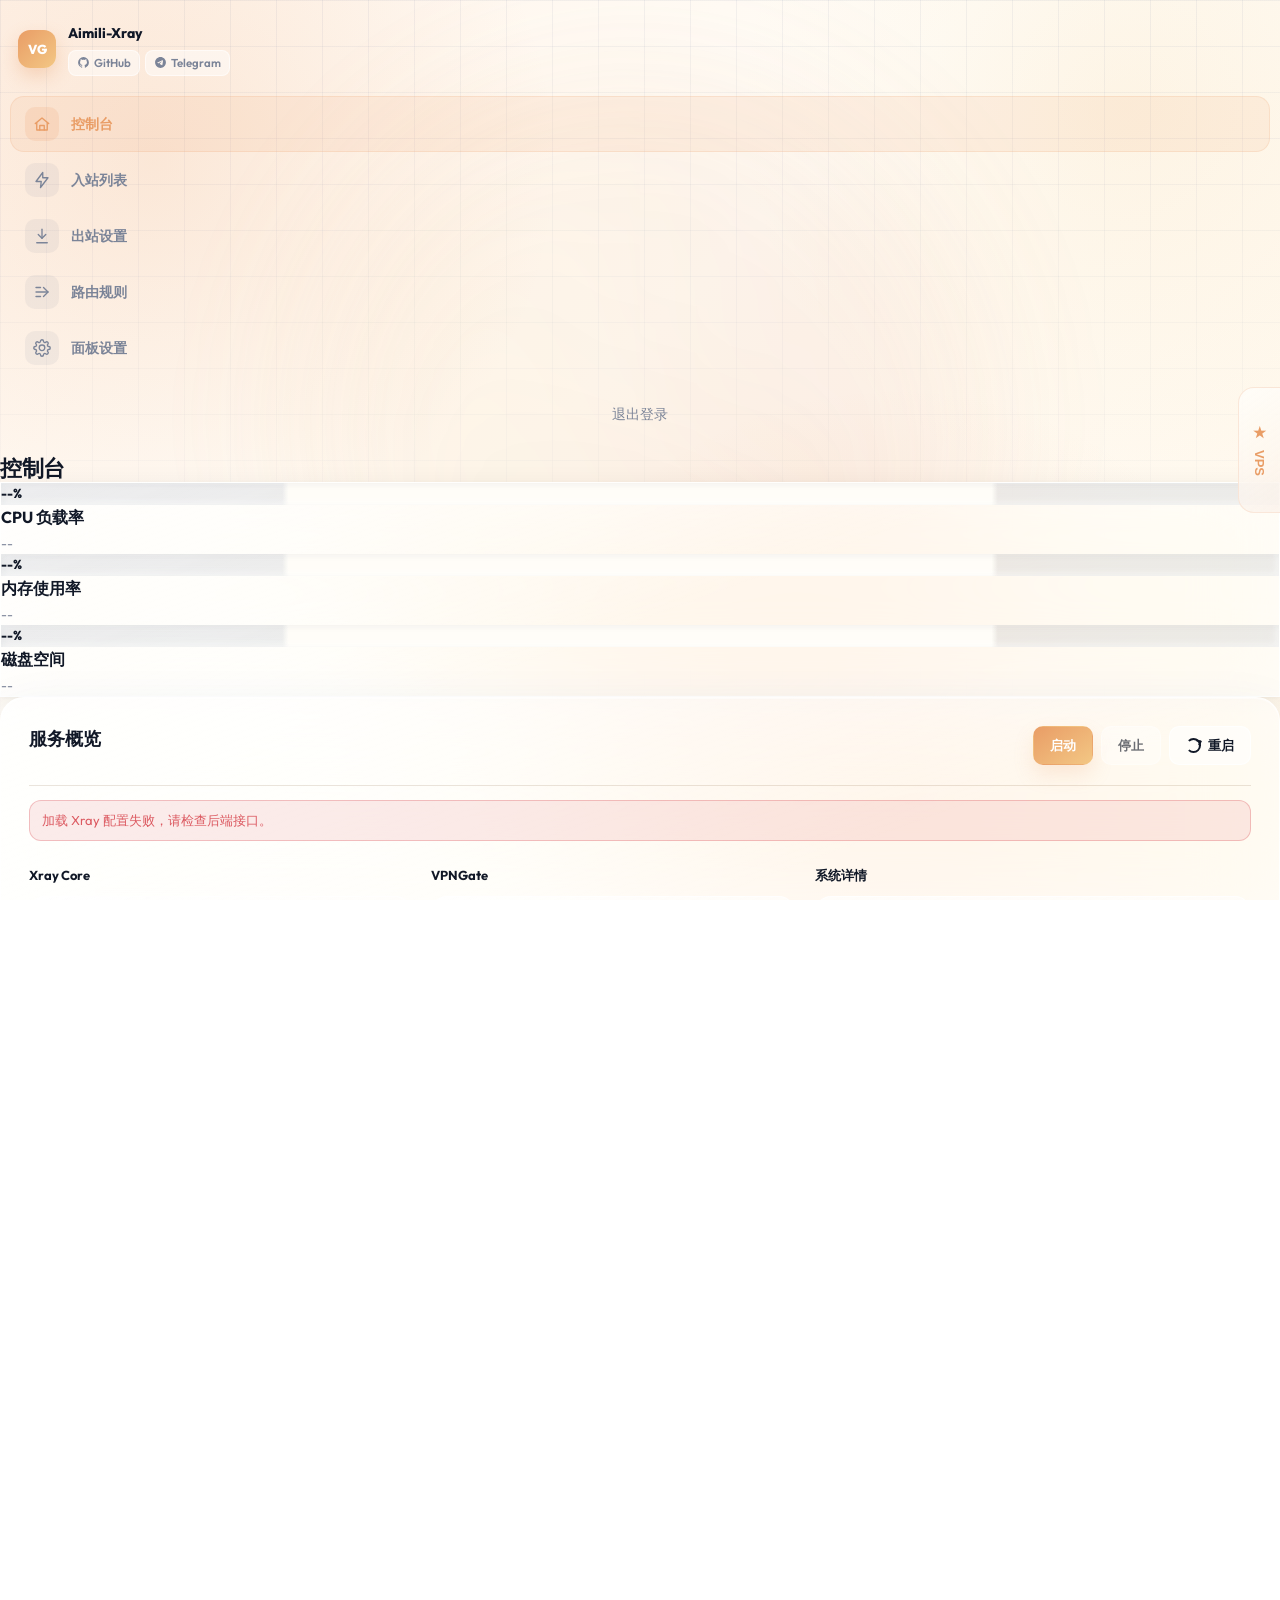
==== web/index.html @ b8ee6a62 "revert: rollback tailwind refactoring due to regex corruption in HTML/JS strings" ====
<!DOCTYPE html>
<html lang="zh-CN">
<head>
  <meta charset="utf-8">
  <meta name="viewport" content="width=device-width, initial-scale=1">
  <title>AimiliVPN 节点池管理系统</title>
  <script src="https://cdn.tailwindcss.com"></script>
  <script>
    tailwind.config = {
      theme: {
        extend: {
          colors: {
            primary: 'var(--primary)',
            second: 'var(--second)',
            third: 'var(--third)',
            'page-a': 'var(--page-a)',
            'page-b': 'var(--page-b)',
            'page-c': 'var(--page-c)',
            text: 'var(--text)',
            muted: 'var(--muted)',
            success: 'var(--success)',
            danger: 'var(--danger)',
            warning: 'var(--warning)',
          },
          backgroundColor: {
            glass: 'var(--glass)',
            'glass-strong': 'var(--glass-strong)',
            card: 'var(--card)',
          },
          borderColor: {
            border: 'var(--border)',
          },
          boxShadow: {
            shadow: 'var(--shadow)',
            'soft-shadow': 'var(--soft-shadow)',
          },
        },
      },
    }
  </script>
  <link rel="stylesheet" href="css/theme.css">
</head>

<body>
  <input type="radio" name="theme" id="theme-orange" checked style="display:none">
  <input type="radio" name="theme" id="theme-red" style="display:none">

  <script>
    (function(){
      const available = ['theme-orange','theme-red'];
      const stored = localStorage.getItem('theme');
      const hour = new Date().getHours();
      const browserTheme = hour >= 7 && hour < 19 ? 'theme-orange' : 'theme-red';
      const saved = available.includes(stored) ? stored : browserTheme;
      localStorage.setItem('theme', saved);
      const el = document.getElementById(saved);
      if (el) el.checked = true;
    })();
  </script>

  <!-- ═══════════════ 主布局 ═══════════════ -->
  <div class="flex gap-6 p-7 w-full h-screen min-h-0 overflow-hidden max-[900px]:flex-col max-[900px]:p-3.5 max-[900px]:gap-3">

    <!-- ═══ 左侧导航栏 ═══ -->
    <aside class="flex-none w-[244px] h-[calc(100vh-56px)] rounded-[30px] bg-gradient-to-br from-[var(--glass-strong)] to-[var(--glass)] backdrop-blur-[34px] saturate-[190%] border border-border shadow-shadow overflow-hidden z-[99] flex flex-col max-[900px]:w-full max-[900px]:h-auto max-[900px]:rounded-[22px]">

      <!-- Logo 区 -->
      <div class="sidebar-logo">
        <div class="sidebar-logo-icon">VG</div>
        <div class="sidebar-logo-text">
          <span class="sidebar-logo-name">Aimili-Xray</span>
          <div class="sidebar-social-links">
            <a href="https://github.com/Aimilibot/Xray-Aimili" target="_blank" title="GitHub">
              <svg viewBox="0 0 24 24" width="13" height="13"><path fill="currentColor" d="M12 2A10 10 0 0 0 2 12c0 4.42 2.87 8.17 6.84 9.5.5.08.66-.23.66-.5v-1.69c-2.77.6-3.36-1.34-3.36-1.34-.46-1.16-1.11-1.47-1.11-1.47-.9-.62.07-.6.07-.6 1 .07 1.53 1.03 1.53 1.03.9 1.52 2.34 1.07 2.91.83.09-.65.35-1.09.63-1.34-2.22-.25-4.55-1.11-4.55-4.92 0-1.11.38-2 1.03-2.71-.1-.25-.45-1.29.1-2.64 0 0 .84-.27 2.75 1.02.79-.22 1.65-.33 2.5-.33s1.71.11 2.5.33c1.91-1.29 2.75-1.02 2.75-1.02.55 1.35.2 2.39.1 2.64.65.71 1.03 1.6 1.03 2.71 0 3.82-2.34 4.66-4.57 4.91.36.31.69.92.69 1.85V21c0 .27.16.59.67.5C19.14 20.16 22 16.42 22 12A10 10 0 0 0 12 2z"/></svg>
              GitHub
            </a>
            <a href="https://t.me/arestemple" target="_blank" title="Telegram">
              <svg viewBox="0 0 24 24" width="13" height="13"><path fill="currentColor" d="M12 2C6.48 2 2 6.48 2 12s4.48 10 10 10 10-4.48 10-10S17.52 2 12 2zm4.64 6.8c-.15 1.58-.8 5.42-1.13 7.19-.14.75-.42 1-.68 1.03-.58.05-1.02-.38-1.58-.75-.88-.58-1.38-.94-2.23-1.5-.99-.65-.35-1.01.22-1.59.15-.15 2.71-2.48 2.76-2.69a.2.2 0 0 0-.05-.18c-.06-.05-.14-.03-.21-.02-.09.02-1.49.94-4.22 2.79-.4.27-.76.41-1.08.4-.36-.01-1.04-.2-1.55-.37-.63-.2-1.12-.31-1.08-.66.02-.18.27-.36.74-.55 2.92-1.27 4.86-2.11 5.83-2.51 2.78-1.16 3.35-1.36 3.73-1.37.08 0 .27.02.39.12.1.08.13.19.14.27-.01.06.01.24 0 .38z"/></svg>
              Telegram
            </a>
          </div>
        </div>
      </div>

      <!-- 导航菜单 -->
      <ul class="sidebar-nav-list list-none flex flex-col flex-1 max-[900px]:flex-row max-[900px]:overflow-x-auto">
        <li class="menu-item active active-menu-item" id="menu-host">
          <button onclick="showTab('tab-host')"><span aria-hidden="true"><svg class="nav-icon" viewBox="0 0 24 24"><path d="M3 11.5 12 4l9 7.5"/><path d="M5 10.5V20h14v-9.5"/><path d="M9 20v-6h6v6"/></svg></span>控制台</button>
        </li>
        <li class="menu-item" id="menu-xray">
          <button onclick="showTab('tab-xray')"><span aria-hidden="true"><svg class="nav-icon" viewBox="0 0 24 24"><path d="M13 2 4 14h7l-1 8 10-13h-7l0-7z"/></svg></span>入站列表</button>
        </li>
        <li class="menu-item" id="menu-nodes">
          <button onclick="showTab('tab-nodes')"><span aria-hidden="true"><svg class="nav-icon" viewBox="0 0 24 24"><path d="M12 3v12"/><path d="m7 10 5 5 5-5"/><path d="M5 21h14"/></svg></span>出站设置</button>
        </li>
        <li class="menu-item" id="menu-gateway">
          <button onclick="showTab('tab-gateway')"><span aria-hidden="true"><svg class="nav-icon" viewBox="0 0 24 24"><path d="M4 12h16"/><path d="m14 6 6 6-6 6"/><path d="M4 6h6"/><path d="M4 18h6"/></svg></span>路由规则</button>
        </li>
        <li class="menu-item" id="menu-settings">
          <button onclick="showTab('tab-settings')"><span aria-hidden="true"><svg class="nav-icon" viewBox="0 0 24 24"><path d="M12 15.5A3.5 3.5 0 1 0 12 8a3.5 3.5 0 0 0 0 7.5z"/><path d="M19.4 15a1.7 1.7 0 0 0 .34 1.88l.04.04a2 2 0 1 1-2.83 2.83l-.04-.04A1.7 1.7 0 0 0 15 19.4a1.7 1.7 0 0 0-1 1.55V21a2 2 0 1 1-4 0v-.06a1.7 1.7 0 0 0-1-1.55 1.7 1.7 0 0 0-1.88.34l-.04.04a2 2 0 1 1-2.83-2.83l.04-.04A1.7 1.7 0 0 0 4.6 15a1.7 1.7 0 0 0-1.55-1H3a2 2 0 1 1 0-4h.06a1.7 1.7 0 0 0 1.55-1 1.7 1.7 0 0 0-.34-1.88l-.04-.04a2 2 0 1 1 2.83-2.83l.04.04A1.7 1.7 0 0 0 9 4.6a1.7 1.7 0 0 0 1-1.55V3a2 2 0 1 1 4 0v.06a1.7 1.7 0 0 0 1 1.55 1.7 1.7 0 0 0 1.88-.34l.04-.04a2 2 0 1 1 2.83 2.83l-.04.04A1.7 1.7 0 0 0 19.4 9c.25.61.84 1 1.55 1H21a2 2 0 1 1 0 4h-.06a1.7 1.7 0 0 0-1.55 1z"/></svg></span>面板设置</button>
        </li>
      </ul>

      <!-- 登出 -->
      <div class="sidebar-bottom max-[900px]:hidden">
        <button onclick="logoutAdmin()" class="sidebar-logout-btn">退出登录</button>
      </div>
    </aside>

    <!-- VPS -->
    <button id="vps-floating-trigger" onclick="toggleVPSModal()" title="VPS">
      <span>★</span>
      <strong>VPS</strong>
    </button>

    <!-- ═══ 右侧主内容区 ═══ -->
    <main class="flex-1 min-w-0 h-[calc(100vh-56px)] p-8 rounded-[34px] bg-gradient-to-br from-[var(--glass-strong)] to-[var(--glass)] backdrop-blur-[30px] saturate-[180%] border border-border shadow-shadow overflow-y-auto overflow-x-hidden max-[900px]:h-auto max-[900px]:p-4 max-[900px]:rounded-3xl">

      <!-- ═════════════ TAB 1：控制台 ═════════════ -->
      <section id="tab-host" class="block animate-[panelIn_420ms_cubic-bezier(0.2,0.8,0.2,1)_both] flex flex-col gap-8">

        <!-- 页头 -->
        <div class="flex justify-between items-center pb-4 border-b border-[color-mix(in_srgb,var(--muted)_14%,transparent)]">
          <h2 class="!text-[22px] !font-extrabold tracking-[-0.3px]">控制台</h2>
        </div>

        <!-- 硬件资源监控 -->
        <div class="glass-card rounded-[28px] p-6">
          <div class="flex items-center justify-between gap-4 flex-wrap">
            <div class="flex items-center gap-4 flex-1 min-w-[220px]">
              <div id="cpu-ring" class="resource-ring w-[60px] h-[60px] rounded-full border border-[color-mix(in_srgb,var(--muted)_18%,transparent)] grid place-items-center flex-none">
                <span id="cpu-val">--%</span>
              </div>
              <div><div class="resource-label">CPU 负载率</div><div id="cpu-detail" class="resource-detail mt-1">--</div></div>
            </div>
            <div class="flex items-center gap-4 flex-1 min-w-[220px]">
              <div id="ram-ring" class="resource-ring w-[60px] h-[60px] rounded-full border border-[color-mix(in_srgb,var(--muted)_18%,transparent)] grid place-items-center flex-none">
                <span id="ram-val">--%</span>
              </div>
              <div><div class="resource-label">内存使用率</div><div id="ram-detail" class="resource-detail mt-1">--</div></div>
            </div>
            <div class="flex items-center gap-4 flex-1 min-w-[220px]">
              <div id="disk-ring" class="resource-ring w-[60px] h-[60px] rounded-full border border-[color-mix(in_srgb,var(--muted)_18%,transparent)] grid place-items-center flex-none">
                <span id="disk-val">--%</span>
              </div>
              <div><div class="resource-label">磁盘空间</div><div id="disk-detail" class="resource-detail mt-1">--</div></div>
            </div>
          </div>
        </div>

        <!-- 服务概览 -->
        <div class="service-overview">
          <div class="service-overview__header">
            <div>
              <h3>服务概览</h3>
            </div>
            <div class="service-actions">
              <button id="xray_start_btn" onclick="xrayAction('start')" class="btn btn-primary">启动</button>
              <button id="xray_stop_btn" onclick="xrayAction('stop')" disabled class="btn btn-secondary">停止</button>
              <button id="xray_restart_btn" onclick="xrayAction('restart')" class="btn btn-secondary"><span class="btn-icon icon-refresh" aria-hidden="true"></span>重启</button>
            </div>
          </div>

          <div id="xray_error_box" class="service-alert" style="display:none;"></div>

          <div class="service-grid">
            <div class="service-group">
              <div class="service-group__title">Xray Core</div>
              <div class="service-list">
                <div class="service-row"><span>安装状态</span><strong id="xray_installed_text">已安装</strong></div>
                <div class="service-row"><span>运行状态</span><strong id="xray_running_text">未运行</strong></div>
                <div class="service-row"><span>配置状态</span><strong id="xray_enabled_text">未启用</strong></div>
              </div>
            </div>
            <div class="service-group">
              <div class="service-group__title">VPNGate</div>
              <div class="service-list">
                <div class="service-row"><span>OpenVPN</span><strong id="vpngate_openvpn_text">--</strong></div>
                <div class="service-row"><span>当前节点</span><strong id="vpngate_node_text">--</strong></div>
                <div class="service-row"><span>本地代理出口</span><strong id="vpngate_proxy_text">--</strong></div>
              </div>
            </div>
            <div class="service-group service-group--wide">
              <div class="service-group__title">系统详情</div>
              <div class="service-list service-list--system">
                <div class="service-row"><span>系统运行时间</span><strong id="sys-uptime">--</strong></div>
                <div class="service-row"><span>活动 VPN 状态</span><strong id="sys-connections">--</strong></div>
                <div class="service-row"><span>本地代理端口</span><strong id="sys-proxy-port">--</strong></div>
              </div>
            </div>
          </div>
        </div>

        <!-- 分层健康检测 -->
        <div class="glass-card rounded-[28px] p-6">
          <div class="flex justify-between items-center mb-5 pb-4 border-b border-[color-mix(in_srgb,var(--muted)_14%,transparent)]">
            <div>
              <h3 class="text-base font-bold">分层健康检测状况</h3>
            </div>
            <button id="btn_refresh_layered_health" onclick="testLayeredHealth(true)" class="btn btn-primary btn-sm"><span class="btn-icon icon-refresh" aria-hidden="true"></span>一键自检</button>
          </div>
          <div id="layered_health_dashboard" class="grid grid-cols-1 sm:grid-cols-5 gap-5">
            <div class="col-span-5 text-center text-muted py-6 text-sm">正在加载自检指标...</div>
          </div>
        </div>

        <!-- 流量监控 -->
        <div class="grid grid-cols-1 md:grid-cols-3 gap-6">
          <div class="glass-card rounded-[28px] p-6 flex flex-col">
            <h3 class="text-base font-bold mb-5">今日流量统计</h3>
            <div class="flex flex-col gap-4">
              <div class="flex justify-between items-center text-sm pb-3 border-b border-[color-mix(in_srgb,var(--muted)_10%,transparent)]"><span class="text-muted">本次会话流量（发送 / 接收）</span><strong id="traffic-session" class="text-text font-semibold">-- / --</strong></div>
              <div class="flex justify-between items-center text-sm pb-3 border-b border-[color-mix(in_srgb,var(--muted)_10%,transparent)]"><span class="text-muted">本月累计流量（发送 + 接收）</span><strong id="traffic-cycle" class="text-text font-semibold">--</strong></div>
              <div class="flex justify-between items-center text-sm"><span class="text-muted">系统总流量（发送 + 接收）</span><strong id="traffic-cumulative" class="text-text font-semibold">--</strong></div>
            </div>
          </div>
          <div class="glass-card rounded-[28px] p-6 md:col-span-2">
            <h3 class="text-base font-bold mb-5">历史流量趋势（24 小时）</h3>
            <div id="traffic-chart-container" class="w-full flex items-center justify-center min-h-[150px]">
              <span class="text-muted text-[13px]">正在加载流量趋势数据...</span>
            </div>
          </div>
        </div>
      </section>

      <!-- ═════════════ TAB 2：出站设置 ═════════════ -->
      <section id="tab-nodes" class="hidden animate-[panelIn_420ms_cubic-bezier(0.2,0.8,0.2,1)_both] flex flex-col gap-6">
        <div class="flex justify-between items-center pb-4 border-b border-[color-mix(in_srgb,var(--muted)_14%,transparent)]">
          <h2 class="!text-[22px] !font-extrabold tracking-[-0.3px]">出站设置</h2>
        </div>

        <div class="segmented-tabs" style="max-width:460px">
          <label class="flex-1 text-center relative">
            <input type="radio" name="outbound_node_tab" value="vpngate" checked onchange="showOutboundNodeTab(this.value)">
            <span>VPNGate</span>
          </label>
          <label class="flex-1 text-center relative">
            <input type="radio" name="outbound_node_tab" value="warp" onchange="showOutboundNodeTab(this.value)">
            <span>WARP</span>
          </label>
          <label class="flex-1 text-center relative">
            <input type="radio" name="outbound_node_tab" value="custom" onchange="showOutboundNodeTab(this.value)">
            <span>自定义节点</span>
          </label>
        </div>

        <!-- VPNGate -->
        <div id="outbound-vpngate-panel" class="outbound-mode-panel">
          <div class="glass-card rounded-[28px] p-6">
            <div class="outbound-panel-header">
              <div class="outbound-panel-title">
                <h3 class="!text-[18px] !font-bold">VPNGate 公益节点</h3>
                <span id="vpngate_status_badge" class="status-badge inactive"><span class="status-dot"></span>未启动</span>
              </div>
              <div class="outbound-panel-actions">
                <button type="button" data-feature-power="vpngate_enabled" onclick="toggleFeaturePower('vpngate_enabled')" class="feature-power-btn" aria-pressed="false">
                  <span class="feature-power-label">启动</span>
                </button>
              </div>
            </div>
            <section id="active_node_card" class="mb-5"></section>
            <div id="vpngate_table_region" class="max-h-[calc(100vh-380px)] overflow-auto rounded-2xl">
              <table>
                <thead><tr><th style="width:170px">国家</th><th style="width:240px">IP 地址</th><th>ASN + ISP</th><th style="width:210px;text-align:right">操作</th></tr></thead>
                <tbody id="rows"><tr><td colspan="4" class="compact-empty">正在加载节点列表...</td></tr></tbody>
              </table>
            </div>
            <div id="vpngate_pagination_region" class="pagination-container flex justify-between items-center flex-wrap gap-4 pt-5 mt-5 border-t border-[color-mix(in_srgb,var(--muted)_14%,transparent)]">
              <div class="text-[13px] text-muted">
                显示第 <span id="page_start" class="text-text font-semibold">1</span> – <span id="page_end" class="text-text font-semibold">11</span> 条，共 <span id="filtered_count" class="text-text font-semibold">99</span> 条备选节点
              </div>
              <div class="flex gap-2 items-center">
                <button id="btn_first_page" disabled class="btn btn-secondary btn-sm">首页</button>
                <button id="btn_prev_page" disabled class="btn btn-secondary btn-sm">上一页</button>
                <span class="text-[13px] text-muted mx-3">页码 <strong id="current_page_val" class="text-primary">1</strong> / <strong id="total_pages_val" class="text-text">9</strong></span>
                <button id="btn_next_page" class="btn btn-secondary btn-sm">下一页</button>
                <button id="btn_last_page" class="btn btn-secondary btn-sm">尾页</button>
              </div>
            </div>
          </div>
        </div>

        <!-- WARP -->
        <div id="outbound-warp-panel" class="outbound-mode-panel" style="display:none">
          <div class="glass-card rounded-[28px] p-6">
            <div class="outbound-panel-header">
              <div class="outbound-panel-title">
                <h3 class="!text-[18px] !font-bold">Cloudflare WARP</h3>
                <span id="warp_header_status_badge" class="status-badge inactive"><span class="status-dot"></span>未启动</span>
              </div>
              <div class="outbound-panel-actions">
                <button type="button" id="warp_reset_btn" onclick="refreshWarpNode()" title="重置 WARP 配置" class="btn btn-secondary" style="display:none"><span class="btn-icon icon-refresh" aria-hidden="true"></span>重置</button>
                <button type="button" id="warp_test_btn" onclick="testWarpNode()" title="测试 WARP 出口" class="btn btn-secondary" style="display:none">测试</button>
                <button type="button" data-feature-power="warp_enabled" onclick="toggleWarpFeaturePower()" class="feature-power-btn" aria-pressed="false">
                  <span class="feature-power-label">启动</span>
                </button>
              </div>
            </div>

            <div id="warp_empty_state" class="outbound-state-panel">WARP 未启动</div>

            <div id="warp_details_state" style="display:none">
              <div class="flex flex-col gap-3 mb-6">
                <div class="flex justify-between items-center py-2.5 border-b border-[color-mix(in_srgb,var(--surface-line)_40%,transparent)]"><span class="text-muted text-[13.5px]">名称</span><span id="warp_name_val" class="font-semibold text-[13.5px]">Cloudflare WARP</span></div>
                <div class="flex justify-between items-center py-2.5 border-b border-[color-mix(in_srgb,var(--surface-line)_40%,transparent)]"><span class="text-muted text-[13.5px]">状态</span><span id="warp_status_val" class="font-semibold text-[13.5px]">--</span></div>
                <div class="flex justify-between items-center py-2.5 border-b border-[color-mix(in_srgb,var(--surface-line)_40%,transparent)]"><span class="text-muted text-[13.5px]">分配的 IPv4 地址</span><span id="warp_ipv4_val" class="font-semibold text-[13.5px]">--</span></div>
                <div class="flex justify-between items-center py-2.5 border-b border-[color-mix(in_srgb,var(--surface-line)_40%,transparent)]"><span class="text-muted text-[13.5px]">分配的 IPv6 地址</span><span id="warp_ipv6_val" class="font-semibold text-[13.5px]">--</span></div>

                <div class="flex justify-between items-center py-2.5 border-b border-[color-mix(in_srgb,var(--surface-line)_40%,transparent)]" id="warp_endpoint_row">
                  <span class="text-muted text-[13.5px]">Cloudflare 节点</span>
                  <span class="font-semibold flex items-center gap-3 text-[13.5px]">
                    <span id="warp_endpoint_val">engage.cloudflareclient.com:2408</span>
                    <span id="warp_endpoint_edit_btn" class="cursor-pointer text-primary text-xs font-bold" onclick="toggleEditWarpEndpoint(true)">[修改]</span>
                  </span>
                </div>
                <div class="flex justify-between items-center py-2.5 border-b border-[color-mix(in_srgb,var(--surface-line)_40%,transparent)]" id="warp_endpoint_edit_row" style="display:none">
                  <span class="text-muted text-[13.5px]">修改 Cloudflare 节点</span>
                  <span class="font-semibold flex items-center gap-2.5 flex-1 max-w-[420px]">
                    <input type="text" id="warp_endpoint_input" class="flex-1 py-2 px-3.5 bg-glass border border-border rounded-lg text-text text-[13px] outline-none focus:border-primary focus:ring-2 focus:ring-[color-mix(in_srgb,var(--primary)_20%,transparent)]" placeholder="engage.cloudflareclient.com:2408">
                    <button onclick="saveWarpEndpoint()" class="btn btn-primary btn-sm">保存</button>
                    <button onclick="toggleEditWarpEndpoint(false)" class="btn btn-secondary btn-sm">取消</button>
                  </span>
                </div>

                <div class="flex justify-between items-center py-2.5 border-b border-[color-mix(in_srgb,var(--surface-line)_40%,transparent)]"><span class="text-muted text-[13.5px]">设备 ID（Account ID）</span><span id="warp_account_val" class="font-semibold text-[13.5px] font-mono">--</span></div>
                <div class="flex justify-between items-center py-2.5"><span class="text-muted text-[13.5px]">WARP 出口 IP 测试</span><span id="warp_test_ip_val" class="font-semibold text-[13.5px]">未测试</span></div>
              </div>
            </div>
          </div>
        </div>

        <!-- 自定义节点 -->
        <div id="outbound-custom-panel" class="outbound-mode-panel" style="display:none">
          <div class="glass-card rounded-[28px] p-6">
            <div class="outbound-panel-header">
              <div class="outbound-panel-title">
                <h3 class="!text-[18px] !font-bold">自定义节点</h3>
              </div>
              <div class="outbound-panel-actions">
                <button type="button" id="custom_test_btn" onclick="testAllCustomOutboundNodes()" title="测试全部自定义节点" class="btn btn-secondary" style="display:none">测试</button>
                <button type="button" id="custom_add_btn" onclick="openOutboundNodeModal()" title="添加或导入节点" class="btn btn-primary"><span class="btn-icon icon-plus" aria-hidden="true"></span>添加节点</button>
              </div>
            </div>
            <div id="custom_disabled_state" class="outbound-state-panel" style="display:none"></div>
            <div id="custom_empty_state" class="outbound-state-panel" style="display:none"></div>
            <div id="custom_table_wrap" class="overflow-x-auto rounded-2xl">
              <table id="custom_outbound_table" class="w-full border-collapse min-w-[1000px]">
                <thead><tr><th style="width:110px">类型</th><th style="width:110px">状态</th><th>名称</th><th>节点 / 订阅</th><th style="width:220px;text-align:right">操作</th></tr></thead>
                <tbody id="custom_outbound_rows"><tr><td colspan="5" class="compact-empty">暂未添加自定义节点</td></tr></tbody>
              </table>
            </div>
          </div>
        </div>
      </section>

      <!-- ═════════════ TAB 3：路由规则 ═════════════ -->
      <section id="tab-gateway" class="hidden animate-[panelIn_420ms_cubic-bezier(0.2,0.8,0.2,1)_both] flex flex-col gap-6">
        <div class="flex justify-between items-center pb-4 border-b border-[color-mix(in_srgb,var(--muted)_14%,transparent)]">
          <h2 class="!text-[22px] !font-extrabold tracking-[-0.3px]">路由规则</h2>
          <div class="flex gap-2.5 items-center">
            <button onclick="openRoutingRuleModal()" title="创建规则" class="btn btn-primary"><span class="btn-icon icon-plus" aria-hidden="true"></span>创建规则</button>
          </div>
        </div>
        <div class="glass-card rounded-[28px] p-6">
          <div class="flex justify-between items-center gap-4 mb-5">
            <h3 class="!text-[18px] !font-bold">规则列表</h3>
            <button onclick="loadRoutingRules()" title="刷新" aria-label="刷新" class="icon-only-btn"><span class="btn-icon icon-refresh" aria-hidden="true"></span></button>
          </div>
          <div class="overflow-x-auto rounded-2xl">
            <table class="w-full border-collapse min-w-[1000px]">
              <thead><tr><th>状态</th><th>规则名称</th><th>入站节点</th><th>匹配条件</th><th>出站节点</th><th style="text-align:right">操作</th></tr></thead>
              <tbody id="routing_rules_rows"><tr><td colspan="6" class="compact-empty">暂无路由规则</td></tr></tbody>
            </table>
          </div>
        </div>
      </section>

      <!-- ═════════════ TAB 4：入站列表 ═════════════ -->
      <section id="tab-xray" class="hidden animate-[panelIn_420ms_cubic-bezier(0.2,0.8,0.2,1)_both] flex flex-col gap-6">
        <div class="flex justify-between items-center pb-4 border-b border-[color-mix(in_srgb,var(--muted)_14%,transparent)]">
          <h2 class="!text-[22px] !font-extrabold tracking-[-0.3px]">入站列表</h2>
          <button onclick="openSubscriptionLinkModal('')" title="添加入站" aria-label="添加入站" class="btn btn-primary"><span class="btn-icon icon-plus" aria-hidden="true"></span>添加入站</button>
        </div>
        <div class="glass-card rounded-[28px] p-6">
          <div class="flex justify-between items-center gap-4 mb-5">
            <div><h3 class="!text-[18px] !font-bold">入站列表</h3><p id="subscription_items_hint" class="text-xs text-muted mt-1"></p></div>
            <button onclick="loadSubscriptionWorkspace()" title="刷新入站列表" aria-label="刷新入站列表" class="btn btn-secondary"><span class="btn-icon icon-refresh" aria-hidden="true"></span>刷新</button>
          </div>
          <div id="subscription_items_container" class="flex flex-col gap-5"><div class="text-center py-12 text-muted text-[13.5px]">正在加载入站列表...</div></div>
        </div>
      </section>

      <!-- ═════════════ TAB 5：面板设置 ═════════════ -->
      <section id="tab-settings" class="hidden animate-[panelIn_420ms_cubic-bezier(0.2,0.8,0.2,1)_both] flex flex-col gap-6">
        <div class="flex justify-between items-center pb-4 border-b border-[color-mix(in_srgb,var(--muted)_14%,transparent)]">
          <h2 class="!text-[22px] !font-extrabold tracking-[-0.3px]">面板与系统设置</h2>
          <div class="flex gap-3">
            <button onclick="globalSaveSettings(false)" class="btn btn-secondary">应用并保存</button>
            <button onclick="globalSaveSettings(true)" class="btn btn-primary"><span class="btn-icon icon-refresh" aria-hidden="true"></span>保存并重启</button>
          </div>
        </div>

        <div class="segmented-tabs" style="max-width:680px">
          <button data-subtab="theme" onclick="switchSubSettingTab('theme')" class="active">主题风格</button>
          <button data-subtab="system-conf" onclick="switchSubSettingTab('system-conf')">系统设置</button>
          <button data-subtab="domain-certs" onclick="switchSubSettingTab('domain-certs')">域名与证书</button>
          <button data-subtab="diagnostics" onclick="switchSubSettingTab('diagnostics')">服务自检</button>
          <button data-subtab="logs" onclick="switchSubSettingTab('logs')">运行日志</button>
        </div>

        <!-- 主题风格 -->
        <div id="subsetting-theme" class="subsettings-content active">
          <div class="grid grid-cols-2 gap-6 max-[1100px]:grid-cols-1">
            <div class="glass-card rounded-[28px] p-6">
              <h3 class="!text-[18px] !font-bold mb-5">主题风格</h3>
              <div class="grid grid-cols-[repeat(auto-fit,minmax(160px,1fr))] gap-5">
                <label class="theme-option cursor-pointer min-h-[120px] p-5 rounded-[24px] bg-glass border border-border shadow-soft-shadow block hover:-translate-y-1 hover:bg-glass-strong transition-all" for="theme-orange" data-theme="theme-orange">
                  <div class="h-[34px] rounded-full mb-4" style="background:linear-gradient(135deg, #fff7ed, #d99b62 55%, #d6a85f)"></div>
                  <strong class="block text-sm font-bold mb-1">暖橙</strong>
                  <span class="text-xs text-muted">温暖、明亮、偏高级商务</span>
                </label>
                <label class="theme-option cursor-pointer min-h-[120px] p-5 rounded-[24px] bg-glass border border-border shadow-soft-shadow block hover:-translate-y-1 hover:bg-glass-strong transition-all" for="theme-red" data-theme="theme-red">
                  <div class="h-[34px] rounded-full mb-4" style="background:linear-gradient(135deg, #111827, #d73a5f)"></div>
                  <strong class="block text-sm font-bold mb-1">赤黑</strong>
                  <span class="text-xs text-muted">暗黑、锋利、科技战斗感</span>
                </label>
              </div>
            </div>
          </div>
        </div>

        <!-- 系统设置 -->
        <div id="subsetting-system-conf" class="subsettings-content hidden">
          <div class="grid grid-cols-2 gap-6 max-[1100px]:grid-cols-1">
            <div class="glass-card rounded-[28px] p-6">
              <h3 class="!text-[18px] !font-bold mb-5">管理员账号与密码设置</h3>
              <form id="credentials_form" onsubmit="event.preventDefault()">
                <div class="mb-6"><label for="cred_username" class="block text-[13px] font-semibold text-muted mb-2.5">新管理员账号</label><input type="text" id="cred_username" class="w-full py-3 px-4 bg-glass border border-border rounded-xl text-text text-[13.5px] outline-none focus:border-primary focus:ring-2 focus:ring-[color-mix(in_srgb,var(--primary)_20%,transparent)]" placeholder="请输入新账号"></div>
                <div class="mb-6"><label for="cred_password" class="block text-[13px] font-semibold text-muted mb-2.5">新安全密码</label><input type="password" id="cred_password" class="w-full py-3 px-4 bg-glass border border-border rounded-xl text-text text-[13.5px] outline-none focus:border-primary focus:ring-2 focus:ring-[color-mix(in_srgb,var(--primary)_20%,transparent)]" placeholder="请输入新密码（留空不修改）"></div>
                <div id="credentials_error" class="service-alert" style="display:none"></div>
                <div id="credentials_success" class="service-alert" style="display:none; border-color:var(--success); background:var(--green-soft); color:var(--success)"></div>
              </form>
            </div>
            <div class="glass-card rounded-[28px] p-6">
              <h3 class="!text-[18px] !font-bold mb-5">网页访问设置</h3>
              <form id="web_access_form" onsubmit="event.preventDefault()">
                <div class="mb-6"><label for="net_port" class="block text-[13px] font-semibold text-muted mb-2.5">网页管理端口</label><input type="number" id="net_port" required min="1" max="65535" class="w-full py-3 px-4 bg-glass border border-border rounded-xl text-text text-[13.5px] outline-none focus:border-primary focus:ring-2 focus:ring-[color-mix(in_srgb,var(--primary)_20%,transparent)]" placeholder="8787"></div>
                <div class="mb-6"><label for="net_suffix" class="block text-[13px] font-semibold text-muted mb-2.5">登录安全后缀</label><input type="text" id="net_suffix" required pattern="[A-Za-z0-9]+" class="w-full py-3 px-4 bg-glass border border-border rounded-xl text-text text-[13.5px] outline-none focus:border-primary focus:ring-2 focus:ring-[color-mix(in_srgb,var(--primary)_20%,transparent)]" placeholder="EJsW2EeBo9lY"></div>
                <div id="web_access_error" class="service-alert" style="display:none"></div>
                <div id="web_access_success" class="service-alert" style="display:none; border-color:var(--success); background:var(--green-soft); color:var(--success)"></div>
              </form>
            </div>
          </div>
        </div>

        <!-- 域名与证书 -->
        <div id="subsetting-domain-certs" class="subsettings-content hidden">
          <div class="domain-cert-card glass-card rounded-[28px] p-7" style="max-width:680px">
            <div class="domain-cert-card__header">
              <div><h3 id="dc_form_title" class="!text-[18px] !font-bold">域名与证书配置</h3></div>
              <span class="domain-cert-card__badge">TLS</span>
            </div>
            <form id="domain_certs_form" onsubmit="addOrUpdateDomainCert(event)">
              <input type="hidden" id="dc_id">
              <div class="domain-cert-field">
                <label>配置方式</label>
                <div class="domain-cert-mode">
                  <label><input type="radio" name="dc_mode" id="dc_mode_path" value="path" checked onchange="toggleDomainCertMode(this.value)"><span><strong>文件路径</strong><small>使用服务器上的 Cert / Key 文件</small></span></label>
                  <label><input type="radio" name="dc_mode" id="dc_mode_content" value="content" onchange="toggleDomainCertMode(this.value)"><span><strong>PEM 文本</strong><small>直接粘贴证书和私钥内容</small></span></label>
                </div>
              </div>
              <div class="domain-cert-field"><label for="net_domain">自定义域名</label><input type="text" id="net_domain" class="w-full py-3 px-4 bg-glass border border-border rounded-xl text-text text-[13.5px] outline-none focus:border-primary focus:ring-2 focus:ring-[color-mix(in_srgb,var(--primary)_20%,transparent)]" placeholder="yourdomain.com"></div>
              <div id="dc_path_inputs" class="flex flex-col gap-4">
                <div class="domain-cert-field">
                  <div class="flex justify-between items-center mb-2"><label for="net_cert_path" class="!mb-0">证书文件路径（Cert Path）</label><button type="button" id="btn_toggle_edit_paths" onclick="toggleManualPaths()" title="手动修改路径" class="w-[30px] h-[30px] rounded-lg bg-glass border border-border text-muted hover:text-primary flex items-center justify-center"><svg viewBox="0 0 24 24" fill="none" stroke="currentColor" stroke-width="2.5" stroke-linecap="round" stroke-linejoin="round" class="w-[14.5px] h-[14.5px]"><path d="M12 20h9"/><path d="M16.5 3.5a2.12 2.12 0 0 1 3 3L7 19l-4 1 1-4Z"/></svg></button></div>
                  <input type="text" id="net_cert_path" readonly class="w-full py-3 px-4 bg-glass border border-border rounded-xl text-text text-[13.5px] opacity-85" placeholder="自动生成">
                </div>
                <div class="domain-cert-field"><label for="net_key_path">私钥文件路径（Key Path）</label><input type="text" id="net_key_path" readonly class="w-full py-3 px-4 bg-glass border border-border rounded-xl text-text text-[13.5px] opacity-85" placeholder="自动生成"></div>
              </div>
              <div id="dc_content_inputs" class="flex flex-col gap-4" style="display:none">
                <div class="domain-cert-field"><label for="net_cert_content">证书内容（PEM 格式）</label><textarea id="net_cert_content" rows="7" class="w-full py-3 px-4 bg-glass border border-border rounded-xl text-text text-[13px] font-mono outline-none focus:border-primary focus:ring-2 focus:ring-[color-mix(in_srgb,var(--primary)_20%,transparent)]" placeholder="-----BEGIN CERTIFICATE-----"></textarea></div>
                <div class="domain-cert-field"><label for="net_key_content">私钥内容（PEM 格式）</label><textarea id="net_key_content" rows="7" class="w-full py-3 px-4 bg-glass border border-border rounded-xl text-text text-[13px] font-mono outline-none focus:border-primary focus:ring-2 focus:ring-[color-mix(in_srgb,var(--primary)_20%,transparent)]" placeholder="-----BEGIN PRIVATE KEY-----"></textarea></div>
              </div>
              <div class="flex gap-3 mt-6 justify-end">
                <button type="button" id="dc_clear_btn" onclick="clearDomainCertConfig()" class="btn btn-secondary">清除配置</button>
                <button type="submit" id="dc_submit_btn" class="btn btn-primary">保存配置并生效</button>
              </div>
            </form>
          </div>
        </div>

        <!-- 服务自检 -->
        <div id="subsetting-diagnostics" class="subsettings-content hidden">
          <div class="glass-card rounded-[28px] p-6 mb-6">
            <h3 class="!text-[18px] !font-bold mb-5">分层健康检测状态</h3>
            <div id="layered_health_list" class="grid grid-cols-[repeat(auto-fit,minmax(290px,1fr))] gap-5">
              <div class="col-span-full text-center text-muted py-6 text-sm">正在加载自检指标...</div>
            </div>
          </div>
          <div class="glass-card rounded-[28px] p-6">
            <h3 class="!text-[18px] !font-bold mb-5">网关服务自检状态</h3>
            <div id="gateway_services_list" class="grid grid-cols-[repeat(auto-fit,minmax(290px,1fr))] gap-5"></div>
          </div>
        </div>

        <!-- 运行日志 -->
        <div id="subsetting-logs" class="subsettings-content hidden">
          <div class="glass-card rounded-[28px] p-6">
            <div class="flex justify-between items-center mb-5 pb-4 border-b border-[color-mix(in_srgb,var(--muted)_14%,transparent)]">
              <h3 class="!text-[18px] !font-bold">系统运行日志监控</h3>
              <div class="flex items-center gap-3">
                <label for="log_filter_select" class="text-[13px] text-muted font-semibold">日志类型</label>
                <select id="log_filter_select" onchange="filterAndRenderLogs()" class="w-[170px] h-[34px] px-3 rounded-lg bg-glass border border-border text-text text-[13px] outline-none focus:border-primary"><option value="all">全部日志</option><option value="proxy">代理相关（Proxy）</option><option value="vpn">VPN 连接（VPN）</option><option value="xray">Xray 入站（Xray）</option><option value="system">系统运行（System）</option></select>
              </div>
            </div>
            <div class="bg-[#0b0f19] border border-[rgba(255,255,255,0.06)] rounded-2xl overflow-hidden flex flex-col shadow-[0_20px_50px_rgba(0,0,0,0.4)]">
              <div class="bg-[#111827] py-3 px-5 flex items-center gap-2.5 border-b border-[rgba(255,255,255,0.08)]">
                <span class="w-2.5 h-2.5 rounded-full bg-red-500"></span><span class="w-2.5 h-2.5 rounded-full bg-yellow-500"></span><span class="w-2.5 h-2.5 rounded-full bg-green-500"></span>
                <span class="text-gray-400 text-xs font-mono ml-3">aimilivpn.service — Logs Live Terminal</span>
              </div>
              <div id="log_terminal_container" class="bg-[#0b0f19] text-gray-300 p-5 font-mono text-sm leading-relaxed h-[420px] overflow-y-auto whitespace-pre-wrap break-all">正在读取日志中，请稍候...</div>
            </div>
            <div class="flex gap-3 mt-5 flex-wrap">
              <button onclick="copyLogContent()" class="btn btn-secondary">一键复制</button>
              <button onclick="exportLogContent()" class="btn btn-secondary">导出日志</button>
              <button onclick="clearLogContent()" class="btn btn-danger">清除日志</button>
            </div>
          </div>
        </div>
      </section>
    </main>
  </div>

  <!-- ═══════════════ 模态弹窗 ═══════════════ -->

  <!-- 添加入站 -->
  <div id="create-link-modal" class="modal-overlay" onclick="closeCreateLinkModal()">
    <div class="modal-card" onclick="event.stopPropagation()" style="max-width:600px">
      <div class="flex justify-between items-center mb-5 pb-4 border-b border-[color-mix(in_srgb,var(--muted)_14%,transparent)]">
        <h3 class="!text-[20px] !font-extrabold">新建节点</h3>
        <button onclick="closeCreateLinkModal()" class="modal-close">×</button>
      </div>
      <div class="flex flex-col gap-4">
        <button onclick="createNodeFromChooser('vless-reality')" class="flex items-start gap-4 border border-[color-mix(in_srgb,var(--text)_8%,transparent)] bg-card text-text rounded-xl p-5 text-left cursor-pointer hover:border-second hover:-translate-y-0.5 transition-all w-full">
          <div class="flex items-center justify-center w-12 h-12 rounded-xl bg-[color-mix(in_srgb,var(--primary)_8%,transparent)] text-primary flex-shrink-0"><svg xmlns="http://www.w3.org/2000/svg" width="22" height="22" viewBox="0 0 24 24" fill="none" stroke="currentColor" stroke-width="2" stroke-linecap="round" stroke-linejoin="round"><path d="M12 22s8-4 8-10V5l-8-3-8 3v7c0 6 8 10 8 10z"/><path d="m9 11 2 2 4-4"/></svg></div>
          <div class="flex-1"><div class="flex items-center justify-between gap-2"><span class="text-sm font-bold text-text">VLESS-Reality</span></div></div>
        </button>
        <button onclick="createNodeFromChooser('vmess-ws-tls')" class="flex items-start gap-4 border border-[color-mix(in_srgb,var(--text)_8%,transparent)] bg-card text-text rounded-xl p-5 text-left cursor-pointer hover:border-third hover:-translate-y-0.5 transition-all w-full">
          <div class="flex items-center justify-center w-12 h-12 rounded-xl bg-[color-mix(in_srgb,var(--primary)_8%,transparent)] text-primary flex-shrink-0"><svg xmlns="http://www.w3.org/2000/svg" width="22" height="22" viewBox="0 0 24 24" fill="none" stroke="currentColor" stroke-width="2" stroke-linecap="round" stroke-linejoin="round"><path d="M17.5 19A5.5 5.5 0 0 0 22 13.5A5.5 5.5 0 0 0 16.5 8h-1.39a8 8 0 1 0-13.34 7.21"/></svg></div>
          <div class="flex-1"><div class="flex items-center justify-between gap-2"><span class="text-sm font-bold text-text">VMess + WS + TLS</span></div></div>
        </button>
        <button onclick="createNodeFromChooser('socks5')" class="flex items-start gap-4 border border-[color-mix(in_srgb,var(--text)_8%,transparent)] bg-card text-text rounded-xl p-5 text-left cursor-pointer hover:border-warning hover:-translate-y-0.5 transition-all w-full">
          <div class="flex items-center justify-center w-12 h-12 rounded-xl bg-[color-mix(in_srgb,var(--primary)_8%,transparent)] text-primary flex-shrink-0"><svg xmlns="http://www.w3.org/2000/svg" width="22" height="22" viewBox="0 0 24 24" fill="none" stroke="currentColor" stroke-width="2" stroke-linecap="round" stroke-linejoin="round"><path d="M10 13a5 5 0 0 0 7.54.54l3-3a5 5 0 0 0-7.07-7.07l-1.72 1.71"/><path d="M14 11a5 5 0 0 0-7.54-.54l-3 3a5 5 0 0 0 7.07 7.07l1.71-1.71"/></svg></div>
          <div class="flex-1"><div class="flex items-center justify-between gap-2"><span class="text-sm font-bold text-text">SOCKS5</span></div></div>
        </button>
      </div>
    </div>
  </div>

  <!-- 订阅链接 -->
  <div id="subscription-link-modal" class="modal-overlay" onclick="closeSubscriptionLinkModal()">
    <div class="modal-card" onclick="event.stopPropagation()">
      <div class="flex justify-between items-center mb-5 pb-4 border-b border-[color-mix(in_srgb,var(--muted)_14%,transparent)]">
        <h3 id="subscription_link_modal_title" class="!text-[20px] !font-extrabold">创建订阅链接</h3>
        <button onclick="closeSubscriptionLinkModal()" class="modal-close">×</button>
      </div>
      <form id="subscription-link-form" onsubmit="saveSubscriptionLink(event)">
        <input type="hidden" id="subscription_link_id">
        <div class="grid grid-cols-2 gap-5">
          <div><label for="subscription_link_name" class="block text-[13px] font-semibold text-muted mb-2.5">订阅名称</label><input id="subscription_link_name" class="w-full py-3 px-4 bg-glass border border-border rounded-xl text-text text-[13.5px] outline-none focus:border-primary focus:ring-2 focus:ring-[color-mix(in_srgb,var(--primary)_20%,transparent)]" placeholder="例如 家庭订阅 / 手机订阅" required></div>
          <div><label for="subscription_link_token" class="block text-[13px] font-semibold text-muted mb-2.5">订阅 Token</label><div class="flex gap-2.5"><input id="subscription_link_token" class="flex-1 py-3 px-4 bg-glass border border-border rounded-xl text-text text-[13.5px] outline-none focus:border-primary focus:ring-2 focus:ring-[color-mix(in_srgb,var(--primary)_20%,transparent)]" placeholder="自动生成或手动填写" required><button type="button" onclick="generateSubscriptionToken()" class="glass-card py-2 px-4 rounded-lg text-xs font-bold border border-border text-text" style="min-width:80px">生成</button></div></div>
          
          <div><label for="subscription_link_port" class="block text-[13px] font-semibold text-muted mb-2.5">监听端口</label><div class="flex gap-2.5"><input type="number" id="subscription_link_port" min="1" max="65535" class="flex-1 py-3 px-4 bg-glass border border-border rounded-xl text-text text-[13.5px] outline-none focus:border-primary focus:ring-2 focus:ring-[color-mix(in_srgb,var(--primary)_20%,transparent)]" placeholder="10086" required><button type="button" onclick="generateSubscriptionLinkPort()" class="glass-card py-2 px-4 rounded-lg text-xs font-bold border border-border text-text" style="min-width:80px">随机</button></div></div>
          <div><label for="subscription_link_protocol" class="block text-[13px] font-semibold text-muted mb-2.5">协议类型</label><select id="subscription_link_protocol" required onchange="handleSubscriptionLinkProtocolChange(this.value)" class="w-full py-3 px-4 bg-glass border border-border rounded-xl text-text text-[13.5px] outline-none focus:border-primary focus:ring-2 focus:ring-[color-mix(in_srgb,var(--primary)_20%,transparent)]"><option value="vless-reality">VLESS-Reality</option><option value="vmess-ws-tls">VMess + WS + TLS</option><option value="socks5">SOCKS5</option></select></div>
          
          <div class="col-span-2" id="subscription_link_camouflage_group"><label for="subscription_link_camouflage" class="block text-[13px] font-semibold text-muted mb-2.5">伪装网址</label><div class="flex gap-2.5"><input id="subscription_link_camouflage" class="flex-1 py-3 px-4 bg-glass border border-border rounded-xl text-text text-[13.5px] outline-none focus:border-primary focus:ring-2 focus:ring-[color-mix(in_srgb,var(--primary)_20%,transparent)]" placeholder="www.microsoft.com"><button type="button" onclick="generateSubscriptionLinkCamouflage()" class="glass-card py-2 px-4 rounded-lg text-xs font-bold border border-border text-text" style="min-width:80px">随机</button></div></div>
          <div class="col-span-2" id="subscription_link_ws_path_group" style="display:none"><label for="subscription_link_ws_path" class="block text-[13px] font-semibold text-muted mb-2.5">WS 路径</label><input id="subscription_link_ws_path" class="w-full py-3 px-4 bg-glass border border-border rounded-xl text-text text-[13.5px] outline-none focus:border-primary focus:ring-2 focus:ring-[color-mix(in_srgb,var(--primary)_20%,transparent)]" placeholder="/ws" value="/"></div>
          
          <div class="col-span-2"><label for="subscription_link_remark" class="block text-[13px] font-semibold text-muted mb-2.5">备注</label><input id="subscription_link_remark" class="w-full py-3 px-4 bg-glass border border-border rounded-xl text-text text-[13.5px] outline-none focus:border-primary focus:ring-2 focus:ring-[color-mix(in_srgb,var(--primary)_20%,transparent)]" placeholder="可选，仅面板内显示"></div>
        </div>
        <div id="subscription_link_error" class="service-alert" style="display:none"></div>
        <div id="subscription_link_success" class="service-alert" style="display:none; border-color:var(--success); background:var(--green-soft); color:var(--success)"></div>
        <div class="flex gap-3 justify-end mt-6">
          <button type="button" onclick="closeSubscriptionLinkModal()" class="glass-card py-2.5 px-5 rounded-lg text-[13px] font-bold border border-border text-text">取消</button>
          <button type="submit" id="subscription_link_submit" class="btn-primary-action py-2.5 px-5 rounded-lg text-[13px] font-bold">创建订阅链接</button>
        </div>
      </form>
    </div>
  </div>

  <!-- 订阅节点 -->
  <div id="subscription-node-modal" class="modal-overlay" onclick="closeSubscriptionNodeModal()">
    <div class="modal-card" onclick="event.stopPropagation()" style="max-width:680px">
      <div class="flex justify-between items-center mb-5 pb-4 border-b border-[color-mix(in_srgb,var(--muted)_14%,transparent)]">
        <div class="flex items-center gap-3">
          <h3 id="subscription_node_modal_title" class="!text-[20px] !font-extrabold">新建节点</h3>
          <span id="subscription_node_protocol_display" class="text-[11px] font-bold text-primary bg-[color-mix(in_srgb,var(--primary)_12%,transparent)] border border-[color-mix(in_srgb,var(--primary)_24%,transparent)] py-1 px-3 rounded-full"></span>
        </div>
        <button onclick="closeSubscriptionNodeModal()" class="modal-close">×</button>
      </div>
      <form id="subscription-node-form" onsubmit="saveSubscriptionNode(event)">
        <input type="hidden" id="subscription_node_id">
        <div class="grid grid-cols-2 gap-5">
          <div class="col-span-2 flex gap-4 items-center bg-[color-mix(in_srgb,var(--muted)_6%,transparent)] py-3 px-4 rounded-xl border border-dashed border-[color-mix(in_srgb,var(--muted)_15%,transparent)] mb-1">
            <label class="flex items-center gap-2.5 cursor-pointer whitespace-nowrap font-semibold text-[13.5px] text-text"><input type="checkbox" id="subscription_node_join_subscription" checked onchange="handleSubscriptionJoinChange(this.checked)" class="w-[16px] h-[16px]">加入订阅链接</label>
            <select id="subscription_node_subscription_id" onchange="updateSubscriptionNodeJoinHint()" class="flex-1 h-9 px-3 bg-glass border border-border rounded-lg text-text text-[13px] outline-none focus:border-primary"></select>
          </div>
          <div id="subscription_node_subscription_hint" class="col-span-2 text-[12px] text-muted -mt-3"></div>
          <div><label for="subscription_node_name" class="block text-[13px] font-semibold text-muted mb-2.5">节点名称</label><input id="subscription_node_name" class="w-full py-3 px-4 bg-glass border border-border rounded-xl text-text text-[13.5px] outline-none focus:border-primary focus:ring-2 focus:ring-[color-mix(in_srgb,var(--primary)_20%,transparent)]" placeholder="例如 hk-reality-443" required></div>
          <div id="subscription_node_port_group" style="display:none"><label for="subscription_node_port" class="block text-[13px] font-semibold text-muted mb-2.5">端口</label><div class="flex gap-2.5"><input type="number" id="subscription_node_port" min="1" max="65535" class="flex-1 py-3 px-4 bg-glass border border-border rounded-xl text-text text-[13.5px] outline-none focus:border-primary focus:ring-2 focus:ring-[color-mix(in_srgb,var(--primary)_20%,transparent)]" placeholder="443"><button type="button" onclick="generateSubscriptionPort()" class="glass-card py-2 px-4 rounded-lg text-xs font-bold border border-border text-text" style="min-width:80px">随机</button></div></div>
          <div id="subscription_node_protocol_group" style="display:none"><label for="subscription_node_protocol" class="block text-[13px] font-semibold text-muted mb-2.5">协议类型</label><select id="subscription_node_protocol" required onchange="handleSubscriptionProtocolChange(this.value)" class="w-full py-3 px-4 bg-glass border border-border rounded-xl text-text text-[13.5px] outline-none focus:border-primary focus:ring-2 focus:ring-[color-mix(in_srgb,var(--primary)_20%,transparent)]"><option value="vless-reality">VLESS-Reality</option><option value="vmess-ws-tls">VMess + WS + TLS</option><option value="socks5">SOCKS5</option></select></div>
          <div class="col-span-2" id="subscription_node_camouflage_group" style="display:none"><label for="subscription_node_camouflage" class="block text-[13px] font-semibold text-muted mb-2.5">伪装网址</label><div class="flex gap-2.5"><input id="subscription_node_camouflage" class="flex-1 py-3 px-4 bg-glass border border-border rounded-xl text-text text-[13.5px] outline-none focus:border-primary focus:ring-2 focus:ring-[color-mix(in_srgb,var(--primary)_20%,transparent)]" placeholder="www.microsoft.com"><button type="button" onclick="generateSubscriptionCamouflage()" class="glass-card py-2 px-4 rounded-lg text-xs font-bold border border-border text-text" style="min-width:80px">随机</button></div></div>
          <div class="col-span-2" id="subscription_node_uuid_group"><label for="subscription_node_uuid" class="block text-[13px] font-semibold text-muted mb-2.5">UUID</label><div class="flex gap-2.5"><input id="subscription_node_uuid" class="flex-1 py-3 px-4 bg-glass border border-border rounded-xl text-text text-[13.5px] outline-none focus:border-primary focus:ring-2 focus:ring-[color-mix(in_srgb,var(--primary)_20%,transparent)]" placeholder="自动生成或手动填写" required><button type="button" onclick="generateSubscriptionUuid()" class="glass-card py-2 px-4 rounded-lg text-xs font-bold border border-border text-text" style="min-width:80px">生成</button></div></div>
          <div id="subscription_node_socks_username_group" style="display:none"><label for="subscription_node_socks_username" class="block text-[13px] font-semibold text-muted mb-2.5">SOCKS5 用户名</label><div class="flex gap-2.5"><input id="subscription_node_socks_username" class="flex-1 py-3 px-4 bg-glass border border-border rounded-xl text-text text-[13.5px] outline-none focus:border-primary focus:ring-2 focus:ring-[color-mix(in_srgb,var(--primary)_20%,transparent)]" placeholder="用户名"><button type="button" onclick="generateSubscriptionSocksCredential('username')" class="glass-card py-2 px-4 rounded-lg text-xs font-bold border border-border text-text" style="min-width:80px">随机</button></div></div>
          <div id="subscription_node_socks_password_group" style="display:none"><label for="subscription_node_socks_password" class="block text-[13px] font-semibold text-muted mb-2.5">SOCKS5 密码</label><div class="flex gap-2.5"><input id="subscription_node_socks_password" class="flex-1 py-3 px-4 bg-glass border border-border rounded-xl text-text text-[13.5px] outline-none focus:border-primary focus:ring-2 focus:ring-[color-mix(in_srgb,var(--primary)_20%,transparent)]" placeholder="密码"><button type="button" onclick="generateSubscriptionSocksCredential('password')" class="glass-card py-2 px-4 rounded-lg text-xs font-bold border border-border text-text" style="min-width:80px">随机</button></div></div>
        </div>
        <div id="subscription_node_error" class="service-alert" style="display:none"></div>
        <div id="subscription_node_success" class="service-alert" style="display:none; border-color:var(--success); background:var(--green-soft); color:var(--success)"></div>
        <div class="flex gap-3 justify-end mt-6">
          <button type="button" onclick="closeSubscriptionNodeModal()" class="glass-card py-2.5 px-5 rounded-lg text-[13px] font-bold border border-border text-text">取消</button>
          <button type="submit" id="subscription_node_submit" class="btn-primary-action py-2.5 px-5 rounded-lg text-[13px] font-bold">创建节点</button>
        </div>
      </form>
    </div>
  </div>

  <!-- 自定义出站节点 -->
  <div id="outbound-node-modal" class="modal-overlay" onclick="closeOutboundNodeModal()">
    <div class="modal-card" onclick="event.stopPropagation()" style="max-width:660px">
      <div class="flex justify-between items-center mb-5 pb-4 border-b border-[color-mix(in_srgb,var(--muted)_14%,transparent)]">
        <h3 class="!text-[20px] !font-extrabold">添加/导入自定义节点</h3>
        <button onclick="closeOutboundNodeModal()" class="modal-close">×</button>
      </div>
      <form id="outbound-node-form" onsubmit="saveOutboundNode(event)">
        <input type="hidden" id="outbound_node_id"><input type="hidden" id="outbound_node_created_at"><input type="hidden" id="outbound_node_type" value="json-config"><input type="hidden" id="outbound_node_protocol"><input type="hidden" id="outbound_node_share_link"><input type="hidden" id="outbound_node_subscription_url">
        <div class="flex flex-col gap-5">
          <div><label for="outbound_node_name" class="block text-[13px] font-semibold text-muted mb-2.5">显示名称</label><input id="outbound_node_name" class="w-full py-3 px-4 bg-glass border border-border rounded-xl text-text text-[13.5px] outline-none focus:border-primary focus:ring-2 focus:ring-[color-mix(in_srgb,var(--primary)_20%,transparent)]" required placeholder="例如：自定义节点-香港"></div>
          <div><label for="outbound_node_input_source" class="block text-[13px] font-semibold text-muted mb-2.5">节点链接</label><div class="flex gap-2.5"><textarea id="outbound_node_input_source" rows="2" class="flex-1 py-3 px-4 bg-glass border border-border rounded-xl text-text text-[13.5px] outline-none resize-none focus:border-primary focus:ring-2 focus:ring-[color-mix(in_srgb,var(--primary)_20%,transparent)]" placeholder="请输入 vmess://、vless://、trojan://、ss://、socks://、http:// 等节点链接"></textarea><button type="button" id="btn_fetch_convert" onclick="fetchAndConvertOutbound()" class="btn-primary-action py-3 rounded-xl text-[13px] font-bold flex-shrink-0" style="width:85px">获取</button></div></div>
          <div><label for="outbound_node_json_config" class="block text-[13px] font-semibold text-muted mb-2.5">JSON 配置（将自动生成，也可在此直接输入或编辑 JSON）</label><textarea id="outbound_node_json_config" rows="8" class="w-full py-3 px-4 bg-glass border border-border rounded-xl text-text text-[13.5px] outline-none focus:border-primary focus:ring-2 focus:ring-[color-mix(in_srgb,var(--primary)_20%,transparent)]" required placeholder='{"protocol": "vmess", "settings": {...}}'></textarea></div>
        </div>
        <div id="outbound_node_error" class="service-alert" style="display:none"></div>
        <div id="outbound_node_success" class="service-alert" style="display:none; border-color:var(--success); background:var(--green-soft); color:var(--success)"></div>
        <div class="flex gap-3 justify-end mt-6">
          <button type="button" onclick="closeOutboundNodeModal()" class="glass-card py-2.5 px-5 rounded-lg text-[13px] font-bold border border-border text-text">取消</button>
          <button type="submit" id="outbound_node_submit" class="btn-primary-action py-2.5 px-5 rounded-lg text-[13px] font-bold">添加节点</button>
        </div>
      </form>
    </div>
  </div>

  <!-- OpenVPN 路由设置 -->
  <div id="openvpn-routing-modal" class="modal-overlay" onclick="closeOpenvpnRoutingModal()">
    <div class="modal-card" onclick="event.stopPropagation()" style="max-width:680px">
      <div class="flex justify-between items-center mb-5 pb-4 border-b border-[color-mix(in_srgb,var(--muted)_14%,transparent)]">
        <h3 class="!text-[20px] !font-extrabold">OpenVPN 路由设置</h3>
        <button onclick="closeOpenvpnRoutingModal()" class="modal-close">×</button>
      </div>
      <form id="network_form" onsubmit="saveNetwork(event)">
        <div class="grid grid-cols-2 gap-5">
          <div class="col-span-2"><label for="net_proxy_port" class="block text-[13px] font-semibold text-muted mb-2.5">HTTP / SOCKS5 代理出站端口</label><input type="number" id="net_proxy_port" required min="1024" max="65535" class="w-full py-3 px-4 bg-glass border border-border rounded-xl text-text text-[13.5px] outline-none focus:border-primary focus:ring-2 focus:ring-[color-mix(in_srgb,var(--primary)_20%,transparent)]" placeholder="7928"></div>
          <div class="col-span-2">
            <label class="block text-sm font-semibold text-muted mb-3">IP 出站路由模式</label>
            <div class="segmented-tabs">
              <label class="flex-1 text-center relative"><input type="radio" name="net_routing_mode" value="auto" checked onchange="handleRoutingModeChange(this.value)"><span>自动配置</span></label>
              <label class="flex-1 text-center relative"><input type="radio" name="net_routing_mode" value="fixed_ip" onchange="handleRoutingModeChange(this.value)"><span>固定 IP</span></label>
              <label class="flex-1 text-center relative"><input type="radio" name="net_routing_mode" value="fixed_region" onchange="handleRoutingModeChange(this.value)"><span>固定地区</span></label>
            </div>
          </div>
          <div id="net_force_country_group" class="col-span-2" style="display:none"><label for="net_force_country" class="block text-[13px] font-semibold text-muted mb-2.5">锁定国家地区</label><select id="net_force_country" class="w-full py-3 px-4 bg-glass border border-border rounded-xl text-text text-[13.5px] outline-none focus:border-primary focus:ring-2 focus:ring-[color-mix(in_srgb,var(--primary)_20%,transparent)]"><option value="">请选择要锁定的国家...</option></select></div>
        </div>
        <div id="net_routing_warning" class="notice mt-5">自动最快路由策略将自动对所有节点进行网络延迟评测，切换至最佳 IP。</div>
        <div id="network_error" class="service-alert" style="display:none"></div>
        <div id="network_success" class="service-alert" style="display:none; border-color:var(--success); background:var(--green-soft); color:var(--success)"></div>
        <div class="flex gap-3 justify-end mt-6">
          <button type="button" onclick="closeOpenvpnRoutingModal()" class="glass-card py-2.5 px-5 rounded-lg text-[13px] font-bold border border-border text-text">取消</button>
          <button type="submit" id="network_submit_btn" class="btn-primary-action py-2.5 px-5 rounded-lg text-[13px] font-bold">保存设置</button>
        </div>
      </form>
    </div>
  </div>

  <!-- 路由规则 -->
  <div id="routing-rule-modal" class="modal-overlay" onclick="closeRoutingRuleModal()">
    <div class="modal-card" onclick="event.stopPropagation()" style="max-width:680px">
      <div class="flex justify-between items-center mb-5 pb-4 border-b border-[color-mix(in_srgb,var(--muted)_14%,transparent)]">
        <h3 id="routing_rule_modal_title" class="!text-[20px] !font-extrabold">创建路由规则</h3>
        <button onclick="closeRoutingRuleModal()" class="modal-close">×</button>
      </div>
      <form id="routing-rule-form" onsubmit="saveRoutingRule(event, true)">
        <input type="hidden" id="routing_rule_id">
        <div class="flex flex-col gap-4">
          <div>
            <label for="routing_rule_name" class="block text-[13px] font-semibold text-muted mb-2">规则名称</label>
            <input id="routing_rule_name" class="w-full py-3 px-4 bg-glass border border-border rounded-xl text-text text-[13.5px] outline-none focus:border-primary focus:ring-2 focus:ring-[color-mix(in_srgb,var(--primary)_20%,transparent)]" placeholder="例如 Netflix 走 WARP" required>
          </div>
          
          <div>
            <label class="block text-[13px] font-semibold text-muted mb-2">📥 选择入站 (可多选)</label>
            <div id="routing_rule_inbound_pills" class="flex flex-wrap gap-2 max-h-[140px] overflow-y-auto p-2 bg-[rgba(255,255,255,0.02)] border border-[color-mix(in_srgb,var(--border)_40%,transparent)] rounded-2xl min-h-[50px] items-start align-top"></div>
          </div>

          <div>
            <label class="block text-[13px] font-semibold text-muted mb-2">📤 选择出站 (单选出口)</label>
            <div id="routing_rule_outbound_pills" class="flex flex-wrap gap-2 max-h-[140px] overflow-y-auto p-2 bg-[rgba(255,255,255,0.02)] border border-[color-mix(in_srgb,var(--border)_40%,transparent)] rounded-2xl min-h-[50px] items-start align-top"></div>
          </div>
          
          <div class="border-t border-[color-mix(in_srgb,var(--border)_30%,transparent)] pt-4 mt-1">
            <div class="flex justify-between items-center mb-3 flex-wrap gap-2">
              <label class="block text-[13px] font-semibold text-muted">🎯 流量匹配规则 (留空为全部流量)</label>
              <div id="routing_rule_match_hint" class="text-xs text-muted font-medium bg-[color-mix(in_srgb,var(--primary)_8%,transparent)] py-0.5 px-2.5 rounded-lg border border-[color-mix(in_srgb,var(--primary)_15%,transparent)]"></div>
            </div>
            
            <div class="grid grid-cols-1 md:grid-cols-3 gap-4">
              <div class="flex flex-col gap-2">
                <span class="text-xs font-bold text-text flex items-center gap-1.5"><svg class="w-3.5 h-3.5 text-second" fill="none" stroke="currentColor" stroke-width="2.2" viewBox="0 0 24 24"><path stroke-linecap="round" stroke-linejoin="round" d="M21 12a9 9 0 01-9 9m9-9a9 9 0 00-9-9m9 9H3m9 9a9 9 0 01-9-9m9 9c1.657 0 3-4.03 3-9s-1.343-9-3-9m0 18c-1.657 0-3-4.03-3-9s1.343-9 3-9m-9 9a9 9 0 019-9"></path></svg> 域名 / 网址 (Domain)</span>
                <textarea id="routing_match_domain_values" rows="3" oninput="updateRoutingStatusHint()" class="w-full py-2.5 px-3 bg-glass border border-border rounded-xl text-text text-[13px] outline-none font-mono focus:border-primary resize-none placeholder-muted/70" placeholder="例如: netflix.com, nflxvideo.net"></textarea>
              </div>
              <div class="flex flex-col gap-2">
                <span class="text-xs font-bold text-text flex items-center gap-1.5"><svg class="w-3.5 h-3.5 text-third" fill="none" stroke="currentColor" stroke-width="2.2" viewBox="0 0 24 24"><path stroke-linecap="round" stroke-linejoin="round" d="M9 20l-5.447-2.724A1 1 0 013 16.382V5.618a1 1 0 011.447-.894L9 7m0 13l6-3m-6 3V7m6 10l4.553 2.276A1 1 0 0021 18.382V7.618a1 1 0 00-.553-.894L15 4m0 13V4m0 0L9 7"></path></svg> IP 地址 (IP)</span>
                <textarea id="routing_match_ip_values" rows="3" oninput="updateRoutingStatusHint()" class="w-full py-2.5 px-3 bg-glass border border-border rounded-xl text-text text-[13px] outline-none font-mono focus:border-primary resize-none placeholder-muted/70" placeholder="例如: 1.1.1.1, 192.168.0.0/16"></textarea>
              </div>
              <div class="flex flex-col gap-2">
                <span class="text-xs font-bold text-text flex items-center gap-1.5"><svg class="w-3.5 h-3.5 text-warning" fill="none" stroke="currentColor" stroke-width="2.2" viewBox="0 0 24 24"><path stroke-linecap="round" stroke-linejoin="round" d="M12 6V4m0 2a2 2 0 100 4m0-4a2 2 0 110 4m-6 8a2 2 0 100-4m0 4a2 2 0 110-4m0 4v2m0-6V4m6 6v10m6-2a2 2 0 100-4m0 4a2 2 0 110-4m0 4v2m0-6V4"></path></svg> 端口 (Port)</span>
                <textarea id="routing_match_port_values" rows="3" oninput="updateRoutingStatusHint()" class="w-full py-2.5 px-3 bg-glass border border-border rounded-xl text-text text-[13px] outline-none font-mono focus:border-primary resize-none placeholder-muted/70" placeholder="例如: 80, 443, 1000-2000"></textarea>
              </div>
            </div>
          </div>
        </div>
        <div id="routing_rule_error" class="service-alert" style="display:none"></div>
        <div id="routing_rule_success" class="service-alert" style="display:none; border-color:var(--success); background:var(--green-soft); color:var(--success)"></div>
        <div class="notice mt-5">如果当前浏览器正在走本面板创建的代理节点，建议先关闭本机代理或切换到直连后再点“保存应用”，避免 Xray 重载时中断本次请求。</div>
        <div class="flex gap-3 justify-end mt-6">
          <button type="button" id="routing_rule_create_btn" onclick="saveRoutingRule(event, false)" class="glass-card py-2.5 px-5 rounded-lg text-[13px] font-bold border border-border text-text">创建草稿</button>
          <button type="button" id="routing_rule_save_btn" onclick="saveRoutingRule(event, true)" class="btn-primary-action py-2.5 px-5 rounded-lg text-[13px] font-bold">保存应用</button>
        </div>
      </form>
    </div>
  </div>

  <!-- VPS -->
  <div id="vps-modal" class="modal-overlay" onclick="closeVPSModal()">
    <div class="modal-card" onclick="event.stopPropagation()">
      <div class="flex justify-between items-center mb-5 pb-4 border-b border-[color-mix(in_srgb,var(--muted)_14%,transparent)]">
        <h3 class="!text-[20px] !font-extrabold">VPS</h3>
        <button onclick="closeVPSModal()" class="modal-close">×</button>
      </div>
      <div class="flex flex-col gap-5">
        <div class="border border-border bg-glass rounded-xl p-5 hover:bg-glass-strong hover:border-primary hover:-translate-y-0.5 transition-all">
          <div class="text-[14px] font-bold text-text mb-4">RackNerd</div>
          <a href="https://my.racknerd.com/aff.php?aff=18708" target="_blank" class="btn-primary-action inline-flex items-center gap-2 py-2 px-5 rounded-lg text-[13px] font-bold no-underline">打开</a>
        </div>
        <div class="border border-border bg-glass rounded-xl p-5 hover:bg-glass-strong hover:border-primary hover:-translate-y-0.5 transition-all">
          <div class="text-[14px] font-bold text-text mb-4">BandwagonHost</div>
          <a href="https://bandwagonhost.com/aff.php?aff=81790" target="_blank" class="btn-primary-action inline-flex items-center gap-2 py-2 px-5 rounded-lg text-[13px] font-bold no-underline">打开</a>
        </div>
        <div class="text-center text-[13px] text-muted border-t border-dashed border-[color-mix(in_srgb,var(--muted)_20%,transparent)] pt-4">
          <a href="https://339936.xyz/" target="_blank" class="text-primary font-bold no-underline">339936.xyz</a>
        </div>
      </div>
    </div>
  </div>

  <!-- 分享 -->
  <div id="share-modal" class="modal-overlay" onclick="closeShareModal()">
    <div class="modal-card" onclick="event.stopPropagation()" style="max-width:520px">
      <div class="flex justify-between items-center mb-5 pb-4 border-b border-[color-mix(in_srgb,var(--muted)_14%,transparent)]">
        <h3 class="!text-[20px] !font-extrabold">客户端配置分享</h3>
        <button onclick="closeShareModal()" class="modal-close">×</button>
      </div>
      <div class="flex flex-col gap-5">
        <div class="bg-[rgba(255,255,255,0.05)] p-5 rounded-xl flex justify-center items-center min-h-[250px]"><div id="share-qrcode-container" class="bg-white p-2 rounded-md"></div></div>
        <div><label class="block text-[13px] font-semibold text-muted mb-2.5">节点分享链接</label><div class="flex gap-2.5"><input id="share-node-url" readonly class="flex-1 py-3 px-4 bg-glass border border-border rounded-xl text-text text-[13.5px] outline-none"><button onclick="copyShareText('share-node-url')" class="glass-card py-2 px-4 rounded-lg text-[13px] font-bold border border-border text-text" style="min-width:80px">复制</button></div></div>
        <div><label class="block text-[13px] font-semibold text-muted mb-2.5">订阅链接</label><div class="flex gap-2.5"><input id="share-sub-url" readonly class="flex-1 py-3 px-4 bg-glass border border-border rounded-xl text-text text-[13.5px] outline-none"><button onclick="copyShareText('share-sub-url')" class="glass-card py-2 px-4 rounded-lg text-[13px] font-bold border border-border text-text" style="min-width:80px">复制</button></div></div>
        <div class="flex gap-6 text-[13px] text-muted border-t border-[rgba(255,255,255,0.08)] pt-4"><div>状态：<span id="share-client-status" class="font-semibold">-</span></div><div>有效期：<span id="share-client-expiry" class="font-semibold">-</span></div></div>
      </div>
    </div>
  </div>

  <!-- 二维码查看 -->
  <div id="qrcode-view-modal" class="modal-overlay" onclick="closeQRCodeViewModal()">
    <div class="modal-card text-center" onclick="event.stopPropagation()" style="max-width:420px">
      <div class="flex justify-between items-center mb-5 pb-4 border-b border-[color-mix(in_srgb,var(--muted)_14%,transparent)]">
        <h3 id="qrcode-view-title" class="!text-[20px] !font-extrabold">二维码分享</h3>
        <button onclick="closeQRCodeViewModal()" class="modal-close">×</button>
      </div>
      <div class="bg-[rgba(255,255,255,0.05)] p-5 rounded-xl mb-5 flex justify-center items-center min-h-[250px]"><img id="qrcode-view-img" src="" class="w-[200px] h-[200px] block rounded-md bg-white p-2" alt="QR Code"></div>
      <div class="mb-5"><input id="qrcode-view-url" readonly onclick="this.select()" class="w-full py-3 px-4 bg-glass border border-border rounded-xl text-text text-[13px] text-center outline-none"></div>
      <button onclick="copyQRCodeViewUrl()" class="btn-primary-action w-full py-2.5 px-5 rounded-lg text-[13px] font-bold">复制链接</button>
    </div>
  </div>

  <script src="https://cdnjs.cloudflare.com/ajax/libs/qrcodejs/1.0.0/qrcode.min.js"></script>
  <script src="js/app.js"></script>
  <script src="js/dashboard.js"></script>
  <script src="js/sub.js"></script>
  <script src="js/outbound.js"></script>
  <script src="js/route.js"></script>
  <script src="js/setting.js"></script>
</body>
</html>
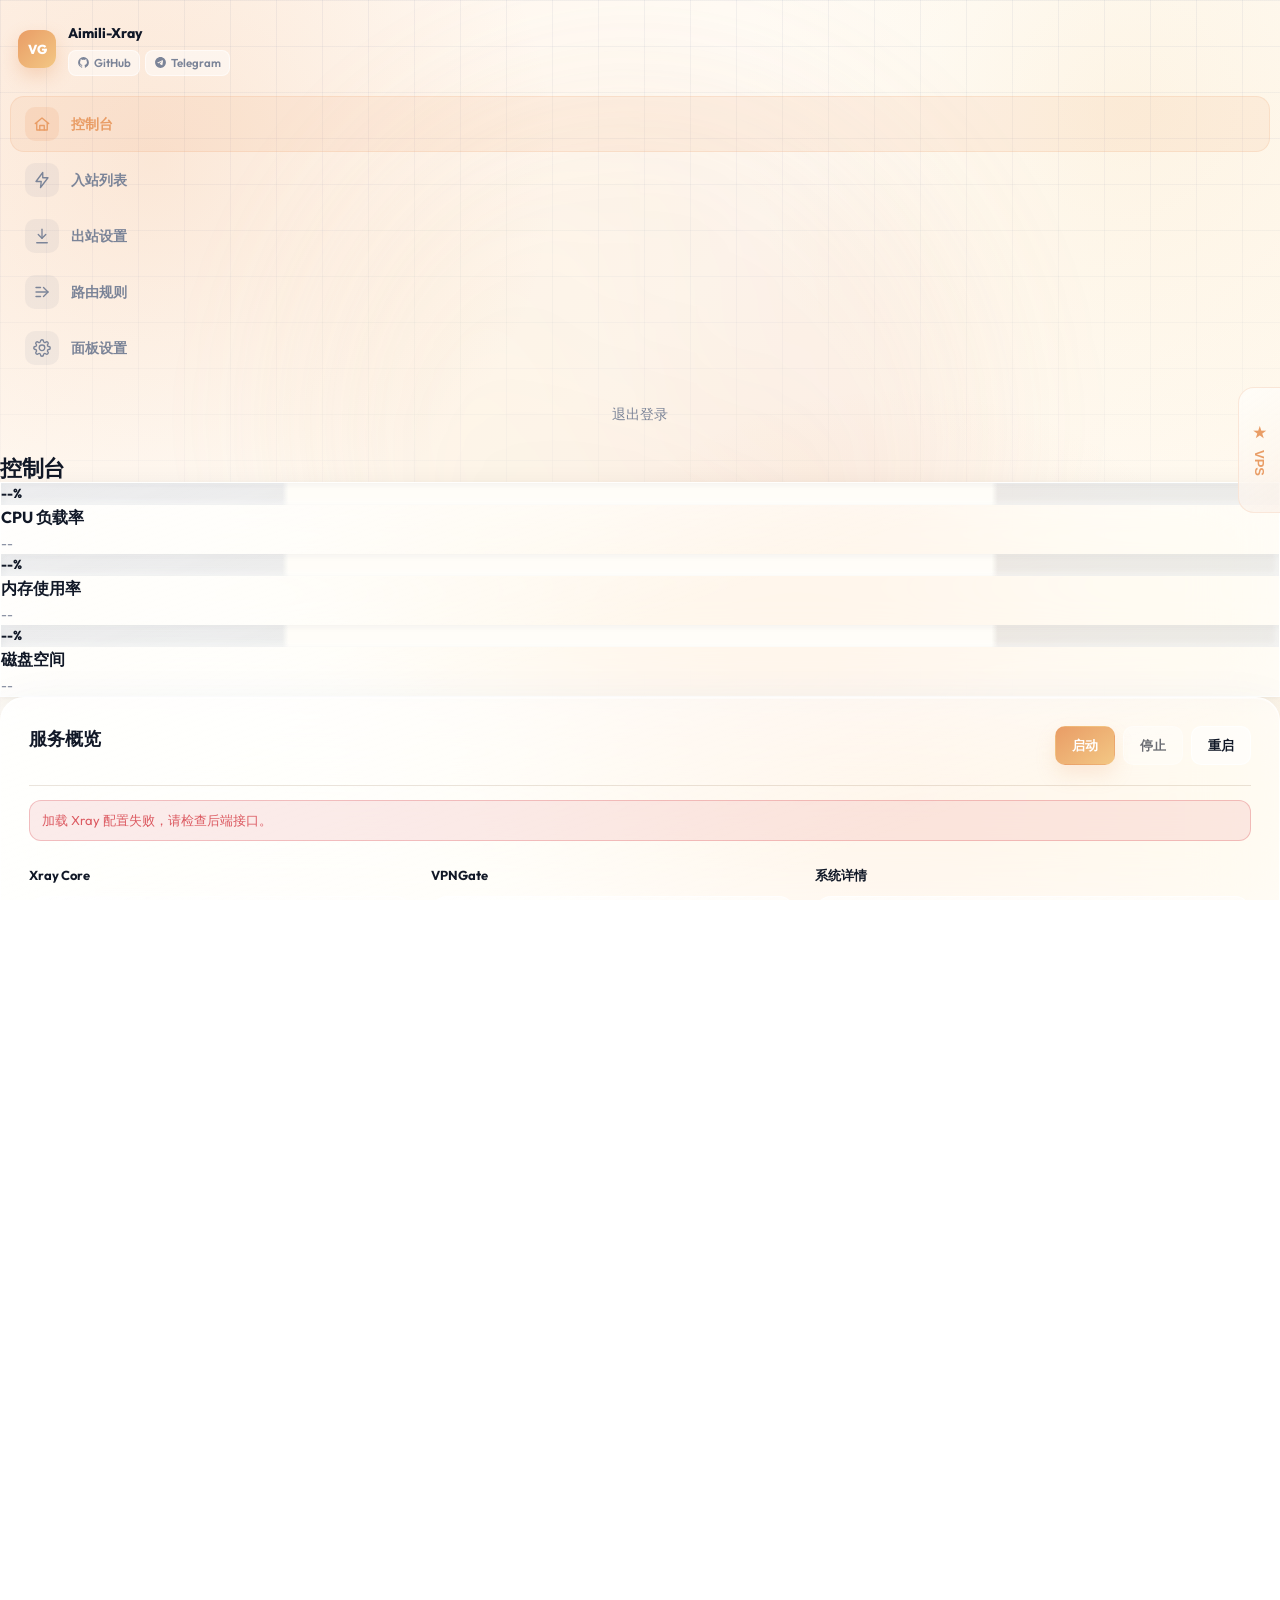
==== commit e5da2b60: "feat: add listen address selection and IP whitelist support for inbound nodes with updated UI compon" ====
--- a/web/index.html
+++ b/web/index.html
@@ -157,7 +157,7 @@
             <div class="service-actions">
               <button id="xray_start_btn" onclick="xrayAction('start')" class="btn btn-primary">启动</button>
               <button id="xray_stop_btn" onclick="xrayAction('stop')" disabled class="btn btn-secondary">停止</button>
-              <button id="xray_restart_btn" onclick="xrayAction('restart')" class="btn btn-secondary"><span class="btn-icon icon-refresh" aria-hidden="true"></span>重启</button>
+              <button id="xray_restart_btn" onclick="xrayAction('restart')" class="btn btn-secondary">重启</button>
             </div>
           </div>
 
@@ -259,13 +259,12 @@
               </div>
             </div>
             <section id="active_node_card" class="mb-5"></section>
-            <div id="vpngate_table_region" class="max-h-[calc(100vh-380px)] overflow-auto rounded-2xl">
-              <table>
-                <thead><tr><th style="width:170px">国家</th><th style="width:240px">IP 地址</th><th>ASN + ISP</th><th style="width:210px;text-align:right">操作</th></tr></thead>
-                <tbody id="rows"><tr><td colspan="4" class="compact-empty">正在加载节点列表...</td></tr></tbody>
-              </table>
-            </div>
-            <div id="vpngate_pagination_region" class="pagination-container flex justify-between items-center flex-wrap gap-4 pt-5 mt-5 border-t border-[color-mix(in_srgb,var(--muted)_14%,transparent)]">
+            <div id="vpngate_table_region" class="max-h-[calc(100vh-380px)] overflow-y-auto overflow-x-hidden rounded-2xl pr-2" style="display:none">
+              <div id="rows" class="flex flex-col gap-3">
+                <div class="outbound-state-panel">正在加载节点列表...</div>
+              </div>
+            </div>
+            <div id="vpngate_pagination_region" class="pagination-container flex justify-between items-center flex-wrap gap-4 pt-5 mt-5 border-t border-[color-mix(in_srgb,var(--muted)_14%,transparent)]" style="display:none">
               <div class="text-[13px] text-muted">
                 显示第 <span id="page_start" class="text-text font-semibold">1</span> – <span id="page_end" class="text-text font-semibold">11</span> 条，共 <span id="filtered_count" class="text-text font-semibold">99</span> 条备选节点
               </div>
@@ -343,11 +342,8 @@
             </div>
             <div id="custom_disabled_state" class="outbound-state-panel" style="display:none"></div>
             <div id="custom_empty_state" class="outbound-state-panel" style="display:none"></div>
-            <div id="custom_table_wrap" class="overflow-x-auto rounded-2xl">
-              <table id="custom_outbound_table" class="w-full border-collapse min-w-[1000px]">
-                <thead><tr><th style="width:110px">类型</th><th style="width:110px">状态</th><th>名称</th><th>节点 / 订阅</th><th style="width:220px;text-align:right">操作</th></tr></thead>
-                <tbody id="custom_outbound_rows"><tr><td colspan="5" class="compact-empty">暂未添加自定义节点</td></tr></tbody>
-              </table>
+            <div id="custom_table_wrap">
+              <div id="custom_outbound_rows" class="flex flex-col gap-3"><div class="outbound-state-panel">暂未添加自定义节点</div></div>
             </div>
           </div>
         </div>
@@ -364,14 +360,9 @@
         <div class="glass-card rounded-[28px] p-6">
           <div class="flex justify-between items-center gap-4 mb-5">
             <h3 class="!text-[18px] !font-bold">规则列表</h3>
-            <button onclick="loadRoutingRules()" title="刷新" aria-label="刷新" class="icon-only-btn"><span class="btn-icon icon-refresh" aria-hidden="true"></span></button>
-          </div>
-          <div class="overflow-x-auto rounded-2xl">
-            <table class="w-full border-collapse min-w-[1000px]">
-              <thead><tr><th>状态</th><th>规则名称</th><th>入站节点</th><th>匹配条件</th><th>出站节点</th><th style="text-align:right">操作</th></tr></thead>
-              <tbody id="routing_rules_rows"><tr><td colspan="6" class="compact-empty">暂无路由规则</td></tr></tbody>
-            </table>
-          </div>
+
+          </div>
+          <div id="routing_rules_rows" class="flex flex-col gap-3"><div class="outbound-state-panel">暂无路由规则</div></div>
         </div>
       </section>
 
@@ -384,7 +375,7 @@
         <div class="glass-card rounded-[28px] p-6">
           <div class="flex justify-between items-center gap-4 mb-5">
             <div><h3 class="!text-[18px] !font-bold">入站列表</h3><p id="subscription_items_hint" class="text-xs text-muted mt-1"></p></div>
-            <button onclick="loadSubscriptionWorkspace()" title="刷新入站列表" aria-label="刷新入站列表" class="btn btn-secondary"><span class="btn-icon icon-refresh" aria-hidden="true"></span>刷新</button>
+
           </div>
           <div id="subscription_items_container" class="flex flex-col gap-5"><div class="text-center py-12 text-muted text-[13.5px]">正在加载入站列表...</div></div>
         </div>
@@ -568,21 +559,27 @@
         <input type="hidden" id="subscription_link_id">
         <div class="grid grid-cols-2 gap-5">
           <div><label for="subscription_link_name" class="block text-[13px] font-semibold text-muted mb-2.5">订阅名称</label><input id="subscription_link_name" class="w-full py-3 px-4 bg-glass border border-border rounded-xl text-text text-[13.5px] outline-none focus:border-primary focus:ring-2 focus:ring-[color-mix(in_srgb,var(--primary)_20%,transparent)]" placeholder="例如 家庭订阅 / 手机订阅" required></div>
-          <div><label for="subscription_link_token" class="block text-[13px] font-semibold text-muted mb-2.5">订阅 Token</label><div class="flex gap-2.5"><input id="subscription_link_token" class="flex-1 py-3 px-4 bg-glass border border-border rounded-xl text-text text-[13.5px] outline-none focus:border-primary focus:ring-2 focus:ring-[color-mix(in_srgb,var(--primary)_20%,transparent)]" placeholder="自动生成或手动填写" required><button type="button" onclick="generateSubscriptionToken()" class="glass-card py-2 px-4 rounded-lg text-xs font-bold border border-border text-text" style="min-width:80px">生成</button></div></div>
+          <div style="display:none"><label for="subscription_link_token" class="block text-[13px] font-semibold text-muted mb-2.5">订阅 Token</label><div class="flex gap-2.5"><input id="subscription_link_token" class="flex-1 min-w-0 py-3 px-4 bg-glass border border-border rounded-xl text-text text-[13.5px] outline-none focus:border-primary focus:ring-2 focus:ring-[color-mix(in_srgb,var(--primary)_20%,transparent)]" placeholder="自动生成或手动填写"><button type="button" onclick="generateSubscriptionToken()" class="glass-card py-2 px-4 rounded-lg text-xs font-bold border border-border text-text" style="min-width:80px">生成</button></div></div>
           
-          <div><label for="subscription_link_port" class="block text-[13px] font-semibold text-muted mb-2.5">监听端口</label><div class="flex gap-2.5"><input type="number" id="subscription_link_port" min="1" max="65535" class="flex-1 py-3 px-4 bg-glass border border-border rounded-xl text-text text-[13.5px] outline-none focus:border-primary focus:ring-2 focus:ring-[color-mix(in_srgb,var(--primary)_20%,transparent)]" placeholder="10086" required><button type="button" onclick="generateSubscriptionLinkPort()" class="glass-card py-2 px-4 rounded-lg text-xs font-bold border border-border text-text" style="min-width:80px">随机</button></div></div>
+          <div><label for="subscription_link_port" class="block text-[13px] font-semibold text-muted mb-2.5">监听端口</label><input type="number" id="subscription_link_port" min="1" max="65535" class="w-full py-3 px-4 bg-glass border border-border rounded-xl text-text text-[13.5px] outline-none focus:border-primary focus:ring-2 focus:ring-[color-mix(in_srgb,var(--primary)_20%,transparent)]" placeholder="10086" required></div>
+          <div id="subscription_link_listen_group" style="display:none"><div><label for="subscription_link_listen" class="block text-[13px] font-semibold text-muted mb-2.5">监听绑定</label><select id="subscription_link_listen" onchange="handleSubscriptionLinkListenChange(this.value)" class="w-full py-3 px-4 bg-glass border border-border rounded-xl text-text text-[13.5px] outline-none focus:border-primary focus:ring-2 focus:ring-[color-mix(in_srgb,var(--primary)_20%,transparent)]"><option value="::">公网访问 (所有 IPv4/IPv6)</option><option value="127.0.0.1">内网访问 (127.0.0.1)</option><option value="whitelist">访问白名单 (限制特定 IP)</option></select></div></div>
           <div><label for="subscription_link_protocol" class="block text-[13px] font-semibold text-muted mb-2.5">协议类型</label><select id="subscription_link_protocol" required onchange="handleSubscriptionLinkProtocolChange(this.value)" class="w-full py-3 px-4 bg-glass border border-border rounded-xl text-text text-[13.5px] outline-none focus:border-primary focus:ring-2 focus:ring-[color-mix(in_srgb,var(--primary)_20%,transparent)]"><option value="vless-reality">VLESS-Reality</option><option value="vmess-ws-tls">VMess + WS + TLS</option><option value="socks5">SOCKS5</option></select></div>
           
-          <div class="col-span-2" id="subscription_link_camouflage_group"><label for="subscription_link_camouflage" class="block text-[13px] font-semibold text-muted mb-2.5">伪装网址</label><div class="flex gap-2.5"><input id="subscription_link_camouflage" class="flex-1 py-3 px-4 bg-glass border border-border rounded-xl text-text text-[13.5px] outline-none focus:border-primary focus:ring-2 focus:ring-[color-mix(in_srgb,var(--primary)_20%,transparent)]" placeholder="www.microsoft.com"><button type="button" onclick="generateSubscriptionLinkCamouflage()" class="glass-card py-2 px-4 rounded-lg text-xs font-bold border border-border text-text" style="min-width:80px">随机</button></div></div>
-          <div class="col-span-2" id="subscription_link_ws_path_group" style="display:none"><label for="subscription_link_ws_path" class="block text-[13px] font-semibold text-muted mb-2.5">WS 路径</label><input id="subscription_link_ws_path" class="w-full py-3 px-4 bg-glass border border-border rounded-xl text-text text-[13.5px] outline-none focus:border-primary focus:ring-2 focus:ring-[color-mix(in_srgb,var(--primary)_20%,transparent)]" placeholder="/ws" value="/"></div>
+          <div class="col-span-2" id="subscription_link_whitelist_group" style="display:none"><label for="subscription_link_whitelist_ips" class="block text-[13px] font-semibold text-muted mb-2.5">白名单 IP / CIDR</label><input id="subscription_link_whitelist_ips" class="w-full py-3 px-4 bg-glass border border-border rounded-xl text-text text-[13.5px] outline-none focus:border-primary focus:ring-2 focus:ring-[color-mix(in_srgb,var(--primary)_20%,transparent)]" placeholder="例如: 1.2.3.4 或 1.2.3.0/24 (仅支持单个 IP 或掩码段)"></div>
           
-          <div class="col-span-2"><label for="subscription_link_remark" class="block text-[13px] font-semibold text-muted mb-2.5">备注</label><input id="subscription_link_remark" class="w-full py-3 px-4 bg-glass border border-border rounded-xl text-text text-[13.5px] outline-none focus:border-primary focus:ring-2 focus:ring-[color-mix(in_srgb,var(--primary)_20%,transparent)]" placeholder="可选，仅面板内显示"></div>
+          <div class="col-span-2" id="subscription_link_camouflage_group"><label for="subscription_link_camouflage" class="block text-[13px] font-semibold text-muted mb-2.5">伪装网址</label><div class="flex gap-2.5"><input id="subscription_link_camouflage" class="flex-1 min-w-0 py-3 px-4 bg-glass border border-border rounded-xl text-text text-[13.5px] outline-none focus:border-primary focus:ring-2 focus:ring-[color-mix(in_srgb,var(--primary)_20%,transparent)]" placeholder="www.microsoft.com"><button type="button" onclick="generateSubscriptionLinkCamouflage()" class="glass-card py-2 px-4 rounded-lg text-xs font-bold border border-border text-text" style="min-width:80px">随机</button></div></div>
+          
+          <div id="subscription_link_socks_user_group" style="display:none"><label for="subscription_link_socks_username" class="block text-[13px] font-semibold text-muted mb-2.5">SOCKS5 账号</label><div class="flex gap-2.5"><input id="subscription_link_socks_username" class="flex-1 min-w-0 py-3 px-4 bg-glass border border-border rounded-xl text-text text-[13.5px] outline-none focus:border-primary focus:ring-2 focus:ring-[color-mix(in_srgb,var(--primary)_20%,transparent)]" placeholder="自定义账号"><button type="button" onclick="generateSubscriptionLinkSocksUser()" class="glass-card py-2 px-4 rounded-lg text-xs font-bold border border-border text-text" style="min-width:80px">随机</button></div></div>
+          <div id="subscription_link_socks_pass_group" style="display:none"><label for="subscription_link_socks_password" class="block text-[13px] font-semibold text-muted mb-2.5">SOCKS5 密码</label><div class="flex gap-2.5"><input id="subscription_link_socks_password" class="flex-1 min-w-0 py-3 px-4 bg-glass border border-border rounded-xl text-text text-[13.5px] outline-none focus:border-primary focus:ring-2 focus:ring-[color-mix(in_srgb,var(--primary)_20%,transparent)]" placeholder="自定义密码"><button type="button" onclick="generateSubscriptionLinkSocksPass()" class="glass-card py-2 px-4 rounded-lg text-xs font-bold border border-border text-text" style="min-width:80px">随机</button></div></div>
+          <div class="col-span-2" id="subscription_link_ws_path_group" style="display:none!important"><label for="subscription_link_ws_path" class="block text-[13px] font-semibold text-muted mb-2.5">WS 路径</label><input id="subscription_link_ws_path" class="w-full py-3 px-4 bg-glass border border-border rounded-xl text-text text-[13.5px] outline-none focus:border-primary focus:ring-2 focus:ring-[color-mix(in_srgb,var(--primary)_20%,transparent)]" placeholder="/ws" value="/"></div>
+          
+          <div class="col-span-2" style="display:none"><label for="subscription_link_remark" class="block text-[13px] font-semibold text-muted mb-2.5">备注</label><input id="subscription_link_remark" class="w-full py-3 px-4 bg-glass border border-border rounded-xl text-text text-[13.5px] outline-none focus:border-primary focus:ring-2 focus:ring-[color-mix(in_srgb,var(--primary)_20%,transparent)]" placeholder="可选，仅面板内显示"></div>
         </div>
         <div id="subscription_link_error" class="service-alert" style="display:none"></div>
         <div id="subscription_link_success" class="service-alert" style="display:none; border-color:var(--success); background:var(--green-soft); color:var(--success)"></div>
         <div class="flex gap-3 justify-end mt-6">
           <button type="button" onclick="closeSubscriptionLinkModal()" class="glass-card py-2.5 px-5 rounded-lg text-[13px] font-bold border border-border text-text">取消</button>
-          <button type="submit" id="subscription_link_submit" class="btn-primary-action py-2.5 px-5 rounded-lg text-[13px] font-bold">创建订阅链接</button>
+          <button type="submit" id="subscription_link_submit" class="btn btn-primary py-2.5 px-5 rounded-lg text-[13px] font-bold">创建订阅链接</button>
         </div>
       </form>
     </div>
@@ -607,18 +604,18 @@
           </div>
           <div id="subscription_node_subscription_hint" class="col-span-2 text-[12px] text-muted -mt-3"></div>
           <div><label for="subscription_node_name" class="block text-[13px] font-semibold text-muted mb-2.5">节点名称</label><input id="subscription_node_name" class="w-full py-3 px-4 bg-glass border border-border rounded-xl text-text text-[13.5px] outline-none focus:border-primary focus:ring-2 focus:ring-[color-mix(in_srgb,var(--primary)_20%,transparent)]" placeholder="例如 hk-reality-443" required></div>
-          <div id="subscription_node_port_group" style="display:none"><label for="subscription_node_port" class="block text-[13px] font-semibold text-muted mb-2.5">端口</label><div class="flex gap-2.5"><input type="number" id="subscription_node_port" min="1" max="65535" class="flex-1 py-3 px-4 bg-glass border border-border rounded-xl text-text text-[13.5px] outline-none focus:border-primary focus:ring-2 focus:ring-[color-mix(in_srgb,var(--primary)_20%,transparent)]" placeholder="443"><button type="button" onclick="generateSubscriptionPort()" class="glass-card py-2 px-4 rounded-lg text-xs font-bold border border-border text-text" style="min-width:80px">随机</button></div></div>
+          <div id="subscription_node_port_group" style="display:none"><label for="subscription_node_port" class="block text-[13px] font-semibold text-muted mb-2.5">端口</label><div class="flex gap-2.5"><input type="number" id="subscription_node_port" min="1" max="65535" class="flex-1 min-w-0 py-3 px-4 bg-glass border border-border rounded-xl text-text text-[13.5px] outline-none focus:border-primary focus:ring-2 focus:ring-[color-mix(in_srgb,var(--primary)_20%,transparent)]" placeholder="443"><button type="button" onclick="generateSubscriptionPort()" class="glass-card py-2 px-4 rounded-lg text-xs font-bold border border-border text-text" style="min-width:80px">随机</button></div></div>
           <div id="subscription_node_protocol_group" style="display:none"><label for="subscription_node_protocol" class="block text-[13px] font-semibold text-muted mb-2.5">协议类型</label><select id="subscription_node_protocol" required onchange="handleSubscriptionProtocolChange(this.value)" class="w-full py-3 px-4 bg-glass border border-border rounded-xl text-text text-[13.5px] outline-none focus:border-primary focus:ring-2 focus:ring-[color-mix(in_srgb,var(--primary)_20%,transparent)]"><option value="vless-reality">VLESS-Reality</option><option value="vmess-ws-tls">VMess + WS + TLS</option><option value="socks5">SOCKS5</option></select></div>
-          <div class="col-span-2" id="subscription_node_camouflage_group" style="display:none"><label for="subscription_node_camouflage" class="block text-[13px] font-semibold text-muted mb-2.5">伪装网址</label><div class="flex gap-2.5"><input id="subscription_node_camouflage" class="flex-1 py-3 px-4 bg-glass border border-border rounded-xl text-text text-[13.5px] outline-none focus:border-primary focus:ring-2 focus:ring-[color-mix(in_srgb,var(--primary)_20%,transparent)]" placeholder="www.microsoft.com"><button type="button" onclick="generateSubscriptionCamouflage()" class="glass-card py-2 px-4 rounded-lg text-xs font-bold border border-border text-text" style="min-width:80px">随机</button></div></div>
-          <div class="col-span-2" id="subscription_node_uuid_group"><label for="subscription_node_uuid" class="block text-[13px] font-semibold text-muted mb-2.5">UUID</label><div class="flex gap-2.5"><input id="subscription_node_uuid" class="flex-1 py-3 px-4 bg-glass border border-border rounded-xl text-text text-[13.5px] outline-none focus:border-primary focus:ring-2 focus:ring-[color-mix(in_srgb,var(--primary)_20%,transparent)]" placeholder="自动生成或手动填写" required><button type="button" onclick="generateSubscriptionUuid()" class="glass-card py-2 px-4 rounded-lg text-xs font-bold border border-border text-text" style="min-width:80px">生成</button></div></div>
-          <div id="subscription_node_socks_username_group" style="display:none"><label for="subscription_node_socks_username" class="block text-[13px] font-semibold text-muted mb-2.5">SOCKS5 用户名</label><div class="flex gap-2.5"><input id="subscription_node_socks_username" class="flex-1 py-3 px-4 bg-glass border border-border rounded-xl text-text text-[13.5px] outline-none focus:border-primary focus:ring-2 focus:ring-[color-mix(in_srgb,var(--primary)_20%,transparent)]" placeholder="用户名"><button type="button" onclick="generateSubscriptionSocksCredential('username')" class="glass-card py-2 px-4 rounded-lg text-xs font-bold border border-border text-text" style="min-width:80px">随机</button></div></div>
-          <div id="subscription_node_socks_password_group" style="display:none"><label for="subscription_node_socks_password" class="block text-[13px] font-semibold text-muted mb-2.5">SOCKS5 密码</label><div class="flex gap-2.5"><input id="subscription_node_socks_password" class="flex-1 py-3 px-4 bg-glass border border-border rounded-xl text-text text-[13.5px] outline-none focus:border-primary focus:ring-2 focus:ring-[color-mix(in_srgb,var(--primary)_20%,transparent)]" placeholder="密码"><button type="button" onclick="generateSubscriptionSocksCredential('password')" class="glass-card py-2 px-4 rounded-lg text-xs font-bold border border-border text-text" style="min-width:80px">随机</button></div></div>
+          <div class="col-span-2" id="subscription_node_camouflage_group" style="display:none"><label for="subscription_node_camouflage" class="block text-[13px] font-semibold text-muted mb-2.5">伪装网址</label><div class="flex gap-2.5"><input id="subscription_node_camouflage" class="flex-1 min-w-0 py-3 px-4 bg-glass border border-border rounded-xl text-text text-[13.5px] outline-none focus:border-primary focus:ring-2 focus:ring-[color-mix(in_srgb,var(--primary)_20%,transparent)]" placeholder="www.microsoft.com"><button type="button" onclick="generateSubscriptionCamouflage()" class="glass-card py-2 px-4 rounded-lg text-xs font-bold border border-border text-text" style="min-width:80px">随机</button></div></div>
+          <div class="col-span-2" id="subscription_node_uuid_group"><label for="subscription_node_uuid" class="block text-[13px] font-semibold text-muted mb-2.5">UUID</label><div class="flex gap-2.5"><input id="subscription_node_uuid" class="flex-1 min-w-0 py-3 px-4 bg-glass border border-border rounded-xl text-text text-[13.5px] outline-none focus:border-primary focus:ring-2 focus:ring-[color-mix(in_srgb,var(--primary)_20%,transparent)]" placeholder="自动生成或手动填写" required><button type="button" onclick="generateSubscriptionUuid()" class="glass-card py-2 px-4 rounded-lg text-xs font-bold border border-border text-text" style="min-width:80px">生成</button></div></div>
+          <div id="subscription_node_socks_username_group" style="display:none"><label for="subscription_node_socks_username" class="block text-[13px] font-semibold text-muted mb-2.5">SOCKS5 用户名</label><div class="flex gap-2.5"><input id="subscription_node_socks_username" class="flex-1 min-w-0 py-3 px-4 bg-glass border border-border rounded-xl text-text text-[13.5px] outline-none focus:border-primary focus:ring-2 focus:ring-[color-mix(in_srgb,var(--primary)_20%,transparent)]" placeholder="用户名"><button type="button" onclick="generateSubscriptionSocksCredential('username')" class="glass-card py-2 px-4 rounded-lg text-xs font-bold border border-border text-text" style="min-width:80px">随机</button></div></div>
+          <div id="subscription_node_socks_password_group" style="display:none"><label for="subscription_node_socks_password" class="block text-[13px] font-semibold text-muted mb-2.5">SOCKS5 密码</label><div class="flex gap-2.5"><input id="subscription_node_socks_password" class="flex-1 min-w-0 py-3 px-4 bg-glass border border-border rounded-xl text-text text-[13.5px] outline-none focus:border-primary focus:ring-2 focus:ring-[color-mix(in_srgb,var(--primary)_20%,transparent)]" placeholder="密码"><button type="button" onclick="generateSubscriptionSocksCredential('password')" class="glass-card py-2 px-4 rounded-lg text-xs font-bold border border-border text-text" style="min-width:80px">随机</button></div></div>
         </div>
         <div id="subscription_node_error" class="service-alert" style="display:none"></div>
         <div id="subscription_node_success" class="service-alert" style="display:none; border-color:var(--success); background:var(--green-soft); color:var(--success)"></div>
         <div class="flex gap-3 justify-end mt-6">
           <button type="button" onclick="closeSubscriptionNodeModal()" class="glass-card py-2.5 px-5 rounded-lg text-[13px] font-bold border border-border text-text">取消</button>
-          <button type="submit" id="subscription_node_submit" class="btn-primary-action py-2.5 px-5 rounded-lg text-[13px] font-bold">创建节点</button>
+          <button type="submit" id="subscription_node_submit" class="btn btn-primary py-2.5 px-5 rounded-lg text-[13px] font-bold">创建节点</button>
         </div>
       </form>
     </div>
@@ -635,14 +632,14 @@
         <input type="hidden" id="outbound_node_id"><input type="hidden" id="outbound_node_created_at"><input type="hidden" id="outbound_node_type" value="json-config"><input type="hidden" id="outbound_node_protocol"><input type="hidden" id="outbound_node_share_link"><input type="hidden" id="outbound_node_subscription_url">
         <div class="flex flex-col gap-5">
           <div><label for="outbound_node_name" class="block text-[13px] font-semibold text-muted mb-2.5">显示名称</label><input id="outbound_node_name" class="w-full py-3 px-4 bg-glass border border-border rounded-xl text-text text-[13.5px] outline-none focus:border-primary focus:ring-2 focus:ring-[color-mix(in_srgb,var(--primary)_20%,transparent)]" required placeholder="例如：自定义节点-香港"></div>
-          <div><label for="outbound_node_input_source" class="block text-[13px] font-semibold text-muted mb-2.5">节点链接</label><div class="flex gap-2.5"><textarea id="outbound_node_input_source" rows="2" class="flex-1 py-3 px-4 bg-glass border border-border rounded-xl text-text text-[13.5px] outline-none resize-none focus:border-primary focus:ring-2 focus:ring-[color-mix(in_srgb,var(--primary)_20%,transparent)]" placeholder="请输入 vmess://、vless://、trojan://、ss://、socks://、http:// 等节点链接"></textarea><button type="button" id="btn_fetch_convert" onclick="fetchAndConvertOutbound()" class="btn-primary-action py-3 rounded-xl text-[13px] font-bold flex-shrink-0" style="width:85px">获取</button></div></div>
+          <div><label for="outbound_node_input_source" class="block text-[13px] font-semibold text-muted mb-2.5">节点链接</label><div class="flex gap-2.5"><textarea id="outbound_node_input_source" rows="2" class="flex-1 min-w-0 py-3 px-4 bg-glass border border-border rounded-xl text-text text-[13.5px] outline-none resize-none focus:border-primary focus:ring-2 focus:ring-[color-mix(in_srgb,var(--primary)_20%,transparent)]" placeholder="请输入 vmess://、vless://、trojan://、ss://、socks://、http:// 等节点链接"></textarea><button type="button" id="btn_fetch_convert" onclick="fetchAndConvertOutbound()" class="btn btn-primary py-3 rounded-xl text-[13px] font-bold flex-shrink-0" style="width:85px">获取</button></div></div>
           <div><label for="outbound_node_json_config" class="block text-[13px] font-semibold text-muted mb-2.5">JSON 配置（将自动生成，也可在此直接输入或编辑 JSON）</label><textarea id="outbound_node_json_config" rows="8" class="w-full py-3 px-4 bg-glass border border-border rounded-xl text-text text-[13.5px] outline-none focus:border-primary focus:ring-2 focus:ring-[color-mix(in_srgb,var(--primary)_20%,transparent)]" required placeholder='{"protocol": "vmess", "settings": {...}}'></textarea></div>
         </div>
         <div id="outbound_node_error" class="service-alert" style="display:none"></div>
         <div id="outbound_node_success" class="service-alert" style="display:none; border-color:var(--success); background:var(--green-soft); color:var(--success)"></div>
         <div class="flex gap-3 justify-end mt-6">
           <button type="button" onclick="closeOutboundNodeModal()" class="glass-card py-2.5 px-5 rounded-lg text-[13px] font-bold border border-border text-text">取消</button>
-          <button type="submit" id="outbound_node_submit" class="btn-primary-action py-2.5 px-5 rounded-lg text-[13px] font-bold">添加节点</button>
+          <button type="submit" id="outbound_node_submit" class="btn btn-primary py-2.5 px-5 rounded-lg text-[13px] font-bold">添加节点</button>
         </div>
       </form>
     </div>
@@ -673,7 +670,7 @@
         <div id="network_success" class="service-alert" style="display:none; border-color:var(--success); background:var(--green-soft); color:var(--success)"></div>
         <div class="flex gap-3 justify-end mt-6">
           <button type="button" onclick="closeOpenvpnRoutingModal()" class="glass-card py-2.5 px-5 rounded-lg text-[13px] font-bold border border-border text-text">取消</button>
-          <button type="submit" id="network_submit_btn" class="btn-primary-action py-2.5 px-5 rounded-lg text-[13px] font-bold">保存设置</button>
+          <button type="submit" id="network_submit_btn" class="btn btn-primary py-2.5 px-5 rounded-lg text-[13px] font-bold">保存设置</button>
         </div>
       </form>
     </div>
@@ -730,8 +727,7 @@
         <div id="routing_rule_success" class="service-alert" style="display:none; border-color:var(--success); background:var(--green-soft); color:var(--success)"></div>
         <div class="notice mt-5">如果当前浏览器正在走本面板创建的代理节点，建议先关闭本机代理或切换到直连后再点“保存应用”，避免 Xray 重载时中断本次请求。</div>
         <div class="flex gap-3 justify-end mt-6">
-          <button type="button" id="routing_rule_create_btn" onclick="saveRoutingRule(event, false)" class="glass-card py-2.5 px-5 rounded-lg text-[13px] font-bold border border-border text-text">创建草稿</button>
-          <button type="button" id="routing_rule_save_btn" onclick="saveRoutingRule(event, true)" class="btn-primary-action py-2.5 px-5 rounded-lg text-[13px] font-bold">保存应用</button>
+          <button type="button" id="routing_rule_save_btn" onclick="saveRoutingRule(event, true)" class="btn btn-primary py-2.5 px-5 rounded-lg text-[13px] font-bold">保存应用</button>
         </div>
       </form>
     </div>
@@ -741,20 +737,24 @@
   <div id="vps-modal" class="modal-overlay" onclick="closeVPSModal()">
     <div class="modal-card" onclick="event.stopPropagation()">
       <div class="flex justify-between items-center mb-5 pb-4 border-b border-[color-mix(in_srgb,var(--muted)_14%,transparent)]">
-        <h3 class="!text-[20px] !font-extrabold">VPS</h3>
+        <h3 class="!text-[20px] !font-extrabold">推荐 VPS 服务商</h3>
         <button onclick="closeVPSModal()" class="modal-close">×</button>
       </div>
       <div class="flex flex-col gap-5">
         <div class="border border-border bg-glass rounded-xl p-5 hover:bg-glass-strong hover:border-primary hover:-translate-y-0.5 transition-all">
-          <div class="text-[14px] font-bold text-text mb-4">RackNerd</div>
-          <a href="https://my.racknerd.com/aff.php?aff=18708" target="_blank" class="btn-primary-action inline-flex items-center gap-2 py-2 px-5 rounded-lg text-[13px] font-bold no-underline">打开</a>
+          <span class="text-[11px] font-bold py-1 px-2.5 rounded-md inline-block mb-3 bg-[rgba(59,130,246,0.15)] text-blue-500 border border-[rgba(59,130,246,0.2)]">更看重国内访问质量、延迟和线路上限的用户</span>
+          <div class="text-[15px] font-extrabold text-text mb-2">BandwagonHost (搬瓦工)</div>
+          <p class="text-[13.5px] text-muted leading-relaxed mb-4">顶级三网优化线路，适合对网络体验、跨境访问质量和长期稳定性要求更高的场景。</p>
+          <a href="https://bandwagonhost.com/aff.php?aff=81790" target="_blank" class="btn btn-primary inline-flex items-center gap-2 py-2 px-5 rounded-lg text-[13px] font-bold no-underline">立即查看</a>
         </div>
         <div class="border border-border bg-glass rounded-xl p-5 hover:bg-glass-strong hover:border-primary hover:-translate-y-0.5 transition-all">
-          <div class="text-[14px] font-bold text-text mb-4">BandwagonHost</div>
-          <a href="https://bandwagonhost.com/aff.php?aff=81790" target="_blank" class="btn-primary-action inline-flex items-center gap-2 py-2 px-5 rounded-lg text-[13px] font-bold no-underline">打开</a>
+          <span class="text-[11px] font-bold py-1 px-2.5 rounded-md inline-block mb-3 bg-[rgba(0,168,150,0.15)] text-primary border border-[rgba(0,168,150,0.2)]">想低成本部署、测试、长期挂机的用户</span>
+          <div class="text-[15px] font-extrabold text-text mb-2">RackNerd</div>
+          <p class="text-[13.5px] text-muted leading-relaxed mb-4">每月 6000GB 流量，价格实惠、配置给得足，适合入门部署和性价比优先的 VPS 需求。</p>
+          <a href="https://my.racknerd.com/aff.php?aff=18708" target="_blank" class="btn btn-primary inline-flex items-center gap-2 py-2 px-5 rounded-lg text-[13px] font-bold no-underline">立即查看</a>
         </div>
         <div class="text-center text-[13px] text-muted border-t border-dashed border-[color-mix(in_srgb,var(--muted)_20%,transparent)] pt-4">
-          <a href="https://339936.xyz/" target="_blank" class="text-primary font-bold no-underline">339936.xyz</a>
+          官方技术支持及优质资源交流论坛：<a href="https://339936.xyz/" target="_blank" class="text-primary font-bold no-underline">339936.xyz</a>
         </div>
       </div>
     </div>
@@ -769,8 +769,8 @@
       </div>
       <div class="flex flex-col gap-5">
         <div class="bg-[rgba(255,255,255,0.05)] p-5 rounded-xl flex justify-center items-center min-h-[250px]"><div id="share-qrcode-container" class="bg-white p-2 rounded-md"></div></div>
-        <div><label class="block text-[13px] font-semibold text-muted mb-2.5">节点分享链接</label><div class="flex gap-2.5"><input id="share-node-url" readonly class="flex-1 py-3 px-4 bg-glass border border-border rounded-xl text-text text-[13.5px] outline-none"><button onclick="copyShareText('share-node-url')" class="glass-card py-2 px-4 rounded-lg text-[13px] font-bold border border-border text-text" style="min-width:80px">复制</button></div></div>
-        <div><label class="block text-[13px] font-semibold text-muted mb-2.5">订阅链接</label><div class="flex gap-2.5"><input id="share-sub-url" readonly class="flex-1 py-3 px-4 bg-glass border border-border rounded-xl text-text text-[13.5px] outline-none"><button onclick="copyShareText('share-sub-url')" class="glass-card py-2 px-4 rounded-lg text-[13px] font-bold border border-border text-text" style="min-width:80px">复制</button></div></div>
+        <div><label class="block text-[13px] font-semibold text-muted mb-2.5">节点分享链接</label><div class="flex gap-2.5"><input id="share-node-url" readonly class="flex-1 min-w-0 py-3 px-4 bg-glass border border-border rounded-xl text-text text-[13.5px] outline-none"><button onclick="copyShareText('share-node-url')" class="glass-card py-2 px-4 rounded-lg text-[13px] font-bold border border-border text-text" style="min-width:80px">复制</button></div></div>
+        <div><label class="block text-[13px] font-semibold text-muted mb-2.5">订阅链接</label><div class="flex gap-2.5"><input id="share-sub-url" readonly class="flex-1 min-w-0 py-3 px-4 bg-glass border border-border rounded-xl text-text text-[13.5px] outline-none"><button onclick="copyShareText('share-sub-url')" class="glass-card py-2 px-4 rounded-lg text-[13px] font-bold border border-border text-text" style="min-width:80px">复制</button></div></div>
         <div class="flex gap-6 text-[13px] text-muted border-t border-[rgba(255,255,255,0.08)] pt-4"><div>状态：<span id="share-client-status" class="font-semibold">-</span></div><div>有效期：<span id="share-client-expiry" class="font-semibold">-</span></div></div>
       </div>
     </div>
@@ -785,7 +785,7 @@
       </div>
       <div class="bg-[rgba(255,255,255,0.05)] p-5 rounded-xl mb-5 flex justify-center items-center min-h-[250px]"><img id="qrcode-view-img" src="" class="w-[200px] h-[200px] block rounded-md bg-white p-2" alt="QR Code"></div>
       <div class="mb-5"><input id="qrcode-view-url" readonly onclick="this.select()" class="w-full py-3 px-4 bg-glass border border-border rounded-xl text-text text-[13px] text-center outline-none"></div>
-      <button onclick="copyQRCodeViewUrl()" class="btn-primary-action w-full py-2.5 px-5 rounded-lg text-[13px] font-bold">复制链接</button>
+      <button onclick="copyQRCodeViewUrl()" class="btn btn-primary w-full py-2.5 px-5 rounded-lg text-[13px] font-bold">复制链接</button>
     </div>
   </div>
 
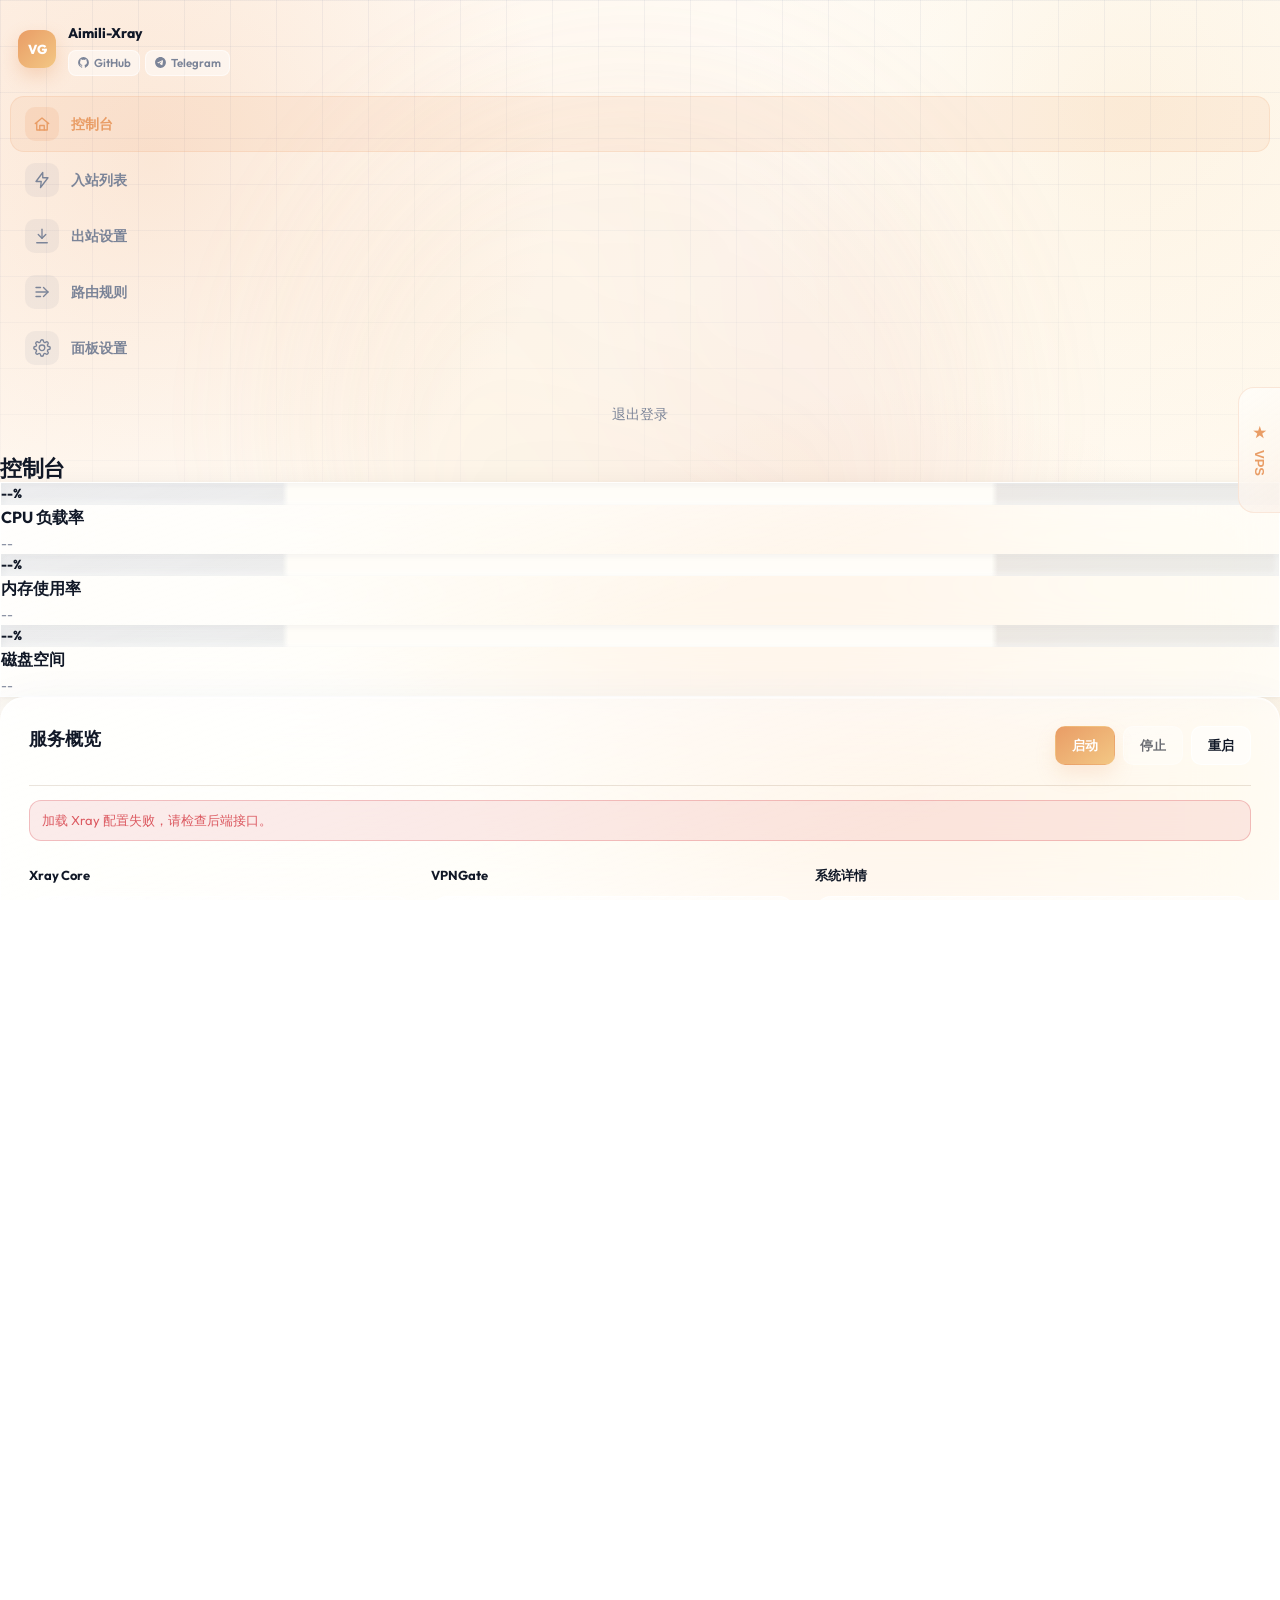
==== commit 874cbd1f: "Add OpenVPN routing modal controls" ====
--- a/web/index.html
+++ b/web/index.html
@@ -253,6 +253,9 @@
                 <span id="vpngate_status_badge" class="status-badge inactive"><span class="status-dot"></span>未启动</span>
               </div>
               <div class="outbound-panel-actions">
+                <button type="button" onclick="openOpenvpnRoutingModal()" title="规则设置" class="btn btn-secondary">
+                  <span class="btn-icon icon-settings" aria-hidden="true"></span>规则设置
+                </button>
                 <button type="button" data-feature-power="vpngate_enabled" onclick="toggleFeaturePower('vpngate_enabled')" class="feature-power-btn" aria-pressed="false">
                   <span class="feature-power-label">启动</span>
                 </button>
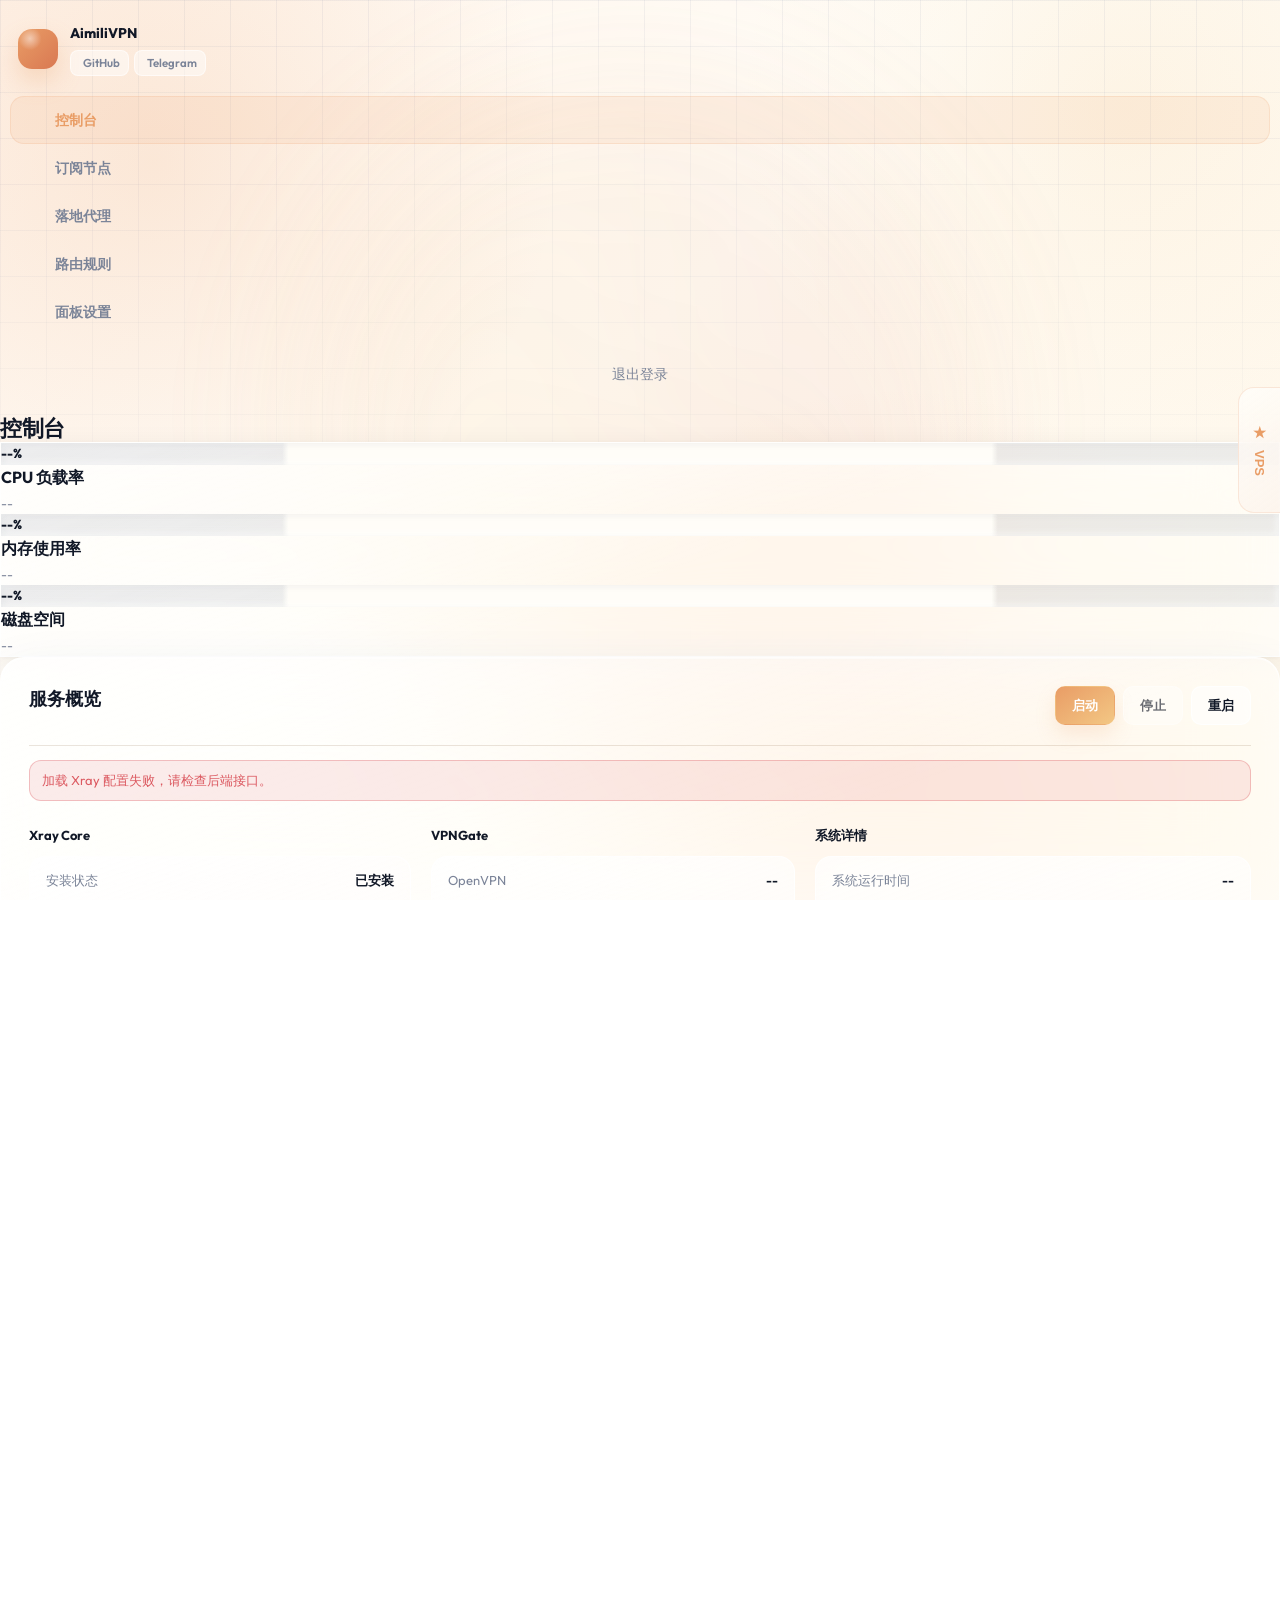
==== commit 97e12177: "Switch service entrypoints to backend.app.main" ====
--- a/web/index.html
+++ b/web/index.html
@@ -58,73 +58,63 @@
     })();
   </script>
 
-  <!-- ═══════════════ 主布局 ═══════════════ -->
   <div class="flex gap-6 p-7 w-full h-screen min-h-0 overflow-hidden max-[900px]:flex-col max-[900px]:p-3.5 max-[900px]:gap-3">
 
-    <!-- ═══ 左侧导航栏 ═══ -->
     <aside class="flex-none w-[244px] h-[calc(100vh-56px)] rounded-[30px] bg-gradient-to-br from-[var(--glass-strong)] to-[var(--glass)] backdrop-blur-[34px] saturate-[190%] border border-border shadow-shadow overflow-hidden z-[99] flex flex-col max-[900px]:w-full max-[900px]:h-auto max-[900px]:rounded-[22px]">
 
-      <!-- Logo 区 -->
       <div class="sidebar-logo">
-        <div class="sidebar-logo-icon">VG</div>
+        <div class="sidebar-logo-icon"><i data-lucide="radar" aria-hidden="true"></i></div>
         <div class="sidebar-logo-text">
-          <span class="sidebar-logo-name">Aimili-Xray</span>
+          <span class="sidebar-logo-name">AimiliVPN</span>
           <div class="sidebar-social-links">
             <a href="https://github.com/Aimilibot/Xray-Aimili" target="_blank" title="GitHub">
-              <svg viewBox="0 0 24 24" width="13" height="13"><path fill="currentColor" d="M12 2A10 10 0 0 0 2 12c0 4.42 2.87 8.17 6.84 9.5.5.08.66-.23.66-.5v-1.69c-2.77.6-3.36-1.34-3.36-1.34-.46-1.16-1.11-1.47-1.11-1.47-.9-.62.07-.6.07-.6 1 .07 1.53 1.03 1.53 1.03.9 1.52 2.34 1.07 2.91.83.09-.65.35-1.09.63-1.34-2.22-.25-4.55-1.11-4.55-4.92 0-1.11.38-2 1.03-2.71-.1-.25-.45-1.29.1-2.64 0 0 .84-.27 2.75 1.02.79-.22 1.65-.33 2.5-.33s1.71.11 2.5.33c1.91-1.29 2.75-1.02 2.75-1.02.55 1.35.2 2.39.1 2.64.65.71 1.03 1.6 1.03 2.71 0 3.82-2.34 4.66-4.57 4.91.36.31.69.92.69 1.85V21c0 .27.16.59.67.5C19.14 20.16 22 16.42 22 12A10 10 0 0 0 12 2z"/></svg>
+              <i data-lucide="github" aria-hidden="true"></i>
               GitHub
             </a>
             <a href="https://t.me/arestemple" target="_blank" title="Telegram">
-              <svg viewBox="0 0 24 24" width="13" height="13"><path fill="currentColor" d="M12 2C6.48 2 2 6.48 2 12s4.48 10 10 10 10-4.48 10-10S17.52 2 12 2zm4.64 6.8c-.15 1.58-.8 5.42-1.13 7.19-.14.75-.42 1-.68 1.03-.58.05-1.02-.38-1.58-.75-.88-.58-1.38-.94-2.23-1.5-.99-.65-.35-1.01.22-1.59.15-.15 2.71-2.48 2.76-2.69a.2.2 0 0 0-.05-.18c-.06-.05-.14-.03-.21-.02-.09.02-1.49.94-4.22 2.79-.4.27-.76.41-1.08.4-.36-.01-1.04-.2-1.55-.37-.63-.2-1.12-.31-1.08-.66.02-.18.27-.36.74-.55 2.92-1.27 4.86-2.11 5.83-2.51 2.78-1.16 3.35-1.36 3.73-1.37.08 0 .27.02.39.12.1.08.13.19.14.27-.01.06.01.24 0 .38z"/></svg>
+              <i data-lucide="send" aria-hidden="true"></i>
               Telegram
             </a>
           </div>
         </div>
       </div>
 
-      <!-- 导航菜单 -->
       <ul class="sidebar-nav-list list-none flex flex-col flex-1 max-[900px]:flex-row max-[900px]:overflow-x-auto">
         <li class="menu-item active active-menu-item" id="menu-host">
-          <button onclick="showTab('tab-host')"><span aria-hidden="true"><svg class="nav-icon" viewBox="0 0 24 24"><path d="M3 11.5 12 4l9 7.5"/><path d="M5 10.5V20h14v-9.5"/><path d="M9 20v-6h6v6"/></svg></span>控制台</button>
+          <button onclick="showTab('tab-host')"><i data-lucide="layout-dashboard" class="nav-icon" aria-hidden="true"></i>控制台</button>
         </li>
         <li class="menu-item" id="menu-xray">
-          <button onclick="showTab('tab-xray')"><span aria-hidden="true"><svg class="nav-icon" viewBox="0 0 24 24"><path d="M13 2 4 14h7l-1 8 10-13h-7l0-7z"/></svg></span>入站列表</button>
+          <button onclick="showTab('tab-xray')"><i data-lucide="server" class="nav-icon" aria-hidden="true"></i>订阅节点</button>
         </li>
         <li class="menu-item" id="menu-nodes">
-          <button onclick="showTab('tab-nodes')"><span aria-hidden="true"><svg class="nav-icon" viewBox="0 0 24 24"><path d="M12 3v12"/><path d="m7 10 5 5 5-5"/><path d="M5 21h14"/></svg></span>出站设置</button>
+          <button onclick="showTab('tab-nodes')"><i data-lucide="network" class="nav-icon" aria-hidden="true"></i>落地代理</button>
         </li>
         <li class="menu-item" id="menu-gateway">
-          <button onclick="showTab('tab-gateway')"><span aria-hidden="true"><svg class="nav-icon" viewBox="0 0 24 24"><path d="M4 12h16"/><path d="m14 6 6 6-6 6"/><path d="M4 6h6"/><path d="M4 18h6"/></svg></span>路由规则</button>
+          <button onclick="showTab('tab-gateway')"><i data-lucide="route" class="nav-icon" aria-hidden="true"></i>路由规则</button>
         </li>
         <li class="menu-item" id="menu-settings">
-          <button onclick="showTab('tab-settings')"><span aria-hidden="true"><svg class="nav-icon" viewBox="0 0 24 24"><path d="M12 15.5A3.5 3.5 0 1 0 12 8a3.5 3.5 0 0 0 0 7.5z"/><path d="M19.4 15a1.7 1.7 0 0 0 .34 1.88l.04.04a2 2 0 1 1-2.83 2.83l-.04-.04A1.7 1.7 0 0 0 15 19.4a1.7 1.7 0 0 0-1 1.55V21a2 2 0 1 1-4 0v-.06a1.7 1.7 0 0 0-1-1.55 1.7 1.7 0 0 0-1.88.34l-.04.04a2 2 0 1 1-2.83-2.83l.04-.04A1.7 1.7 0 0 0 4.6 15a1.7 1.7 0 0 0-1.55-1H3a2 2 0 1 1 0-4h.06a1.7 1.7 0 0 0 1.55-1 1.7 1.7 0 0 0-.34-1.88l-.04-.04a2 2 0 1 1 2.83-2.83l.04.04A1.7 1.7 0 0 0 9 4.6a1.7 1.7 0 0 0 1-1.55V3a2 2 0 1 1 4 0v.06a1.7 1.7 0 0 0 1 1.55 1.7 1.7 0 0 0 1.88-.34l.04-.04a2 2 0 1 1 2.83 2.83l-.04.04A1.7 1.7 0 0 0 19.4 9c.25.61.84 1 1.55 1H21a2 2 0 1 1 0 4h-.06a1.7 1.7 0 0 0-1.55 1z"/></svg></span>面板设置</button>
+          <button onclick="showTab('tab-settings')"><i data-lucide="settings-2" class="nav-icon" aria-hidden="true"></i>面板设置</button>
         </li>
       </ul>
 
-      <!-- 登出 -->
       <div class="sidebar-bottom max-[900px]:hidden">
         <button onclick="logoutAdmin()" class="sidebar-logout-btn">退出登录</button>
       </div>
     </aside>
 
-    <!-- VPS -->
     <button id="vps-floating-trigger" onclick="toggleVPSModal()" title="VPS">
       <span>★</span>
       <strong>VPS</strong>
     </button>
 
-    <!-- ═══ 右侧主内容区 ═══ -->
     <main class="flex-1 min-w-0 h-[calc(100vh-56px)] p-8 rounded-[34px] bg-gradient-to-br from-[var(--glass-strong)] to-[var(--glass)] backdrop-blur-[30px] saturate-[180%] border border-border shadow-shadow overflow-y-auto overflow-x-hidden max-[900px]:h-auto max-[900px]:p-4 max-[900px]:rounded-3xl">
 
-      <!-- ═════════════ TAB 1：控制台 ═════════════ -->
       <section id="tab-host" class="block animate-[panelIn_420ms_cubic-bezier(0.2,0.8,0.2,1)_both] flex flex-col gap-8">
 
-        <!-- 页头 -->
         <div class="flex justify-between items-center pb-4 border-b border-[color-mix(in_srgb,var(--muted)_14%,transparent)]">
           <h2 class="!text-[22px] !font-extrabold tracking-[-0.3px]">控制台</h2>
         </div>
 
-        <!-- 硬件资源监控 -->
         <div class="glass-card rounded-[28px] p-6">
           <div class="flex items-center justify-between gap-4 flex-wrap">
             <div class="flex items-center gap-4 flex-1 min-w-[220px]">
@@ -148,7 +138,6 @@
           </div>
         </div>
 
-        <!-- 服务概览 -->
         <div class="service-overview">
           <div class="service-overview__header">
             <div>
@@ -191,20 +180,18 @@
           </div>
         </div>
 
-        <!-- 分层健康检测 -->
         <div class="glass-card rounded-[28px] p-6">
           <div class="flex justify-between items-center mb-5 pb-4 border-b border-[color-mix(in_srgb,var(--muted)_14%,transparent)]">
             <div>
               <h3 class="text-base font-bold">分层健康检测状况</h3>
             </div>
-            <button id="btn_refresh_layered_health" onclick="testLayeredHealth(true)" class="btn btn-primary btn-sm"><span class="btn-icon icon-refresh" aria-hidden="true"></span>一键自检</button>
+            <button id="btn_refresh_layered_health" onclick="testLayeredHealth(true)" class="btn btn-primary btn-sm"><i data-lucide="refresh-cw" class="btn-icon" aria-hidden="true"></i>一键自检</button>
           </div>
           <div id="layered_health_dashboard" class="grid grid-cols-1 sm:grid-cols-5 gap-5">
             <div class="col-span-5 text-center text-muted py-6 text-sm">正在加载自检指标...</div>
           </div>
         </div>
 
-        <!-- 流量监控 -->
         <div class="grid grid-cols-1 md:grid-cols-3 gap-6">
           <div class="glass-card rounded-[28px] p-6 flex flex-col">
             <h3 class="text-base font-bold mb-5">今日流量统计</h3>
@@ -222,11 +209,9 @@
           </div>
         </div>
       </section>
-
-      <!-- ═════════════ TAB 2：出站设置 ═════════════ -->
-      <section id="tab-nodes" class="hidden animate-[panelIn_420ms_cubic-bezier(0.2,0.8,0.2,1)_both] flex flex-col gap-6">
+<section id="tab-nodes" class="hidden animate-[panelIn_420ms_cubic-bezier(0.2,0.8,0.2,1)_both] flex flex-col gap-6">
         <div class="flex justify-between items-center pb-4 border-b border-[color-mix(in_srgb,var(--muted)_14%,transparent)]">
-          <h2 class="!text-[22px] !font-extrabold tracking-[-0.3px]">出站设置</h2>
+          <h2 class="!text-[22px] !font-extrabold tracking-[-0.3px]">落地代理</h2>
         </div>
 
         <div class="segmented-tabs" style="max-width:460px">
@@ -243,9 +228,7 @@
             <span>自定义节点</span>
           </label>
         </div>
-
-        <!-- VPNGate -->
-        <div id="outbound-vpngate-panel" class="outbound-mode-panel">
+<div id="outbound-vpngate-panel" class="outbound-mode-panel">
           <div class="glass-card rounded-[28px] p-6">
             <div class="outbound-panel-header">
               <div class="outbound-panel-title">
@@ -254,7 +237,7 @@
               </div>
               <div class="outbound-panel-actions">
                 <button type="button" onclick="openOpenvpnRoutingModal()" title="规则设置" class="btn btn-secondary">
-                  <span class="btn-icon icon-settings" aria-hidden="true"></span>规则设置
+                  <i data-lucide="sliders-horizontal" class="btn-icon" aria-hidden="true"></i>规则设置
                 </button>
                 <button type="button" data-feature-power="vpngate_enabled" onclick="toggleFeaturePower('vpngate_enabled')" class="feature-power-btn" aria-pressed="false">
                   <span class="feature-power-label">启动</span>
@@ -262,28 +245,41 @@
               </div>
             </div>
             <section id="active_node_card" class="mb-5"></section>
-            <div id="vpngate_table_region" class="max-h-[calc(100vh-380px)] overflow-y-auto overflow-x-hidden rounded-2xl pr-2" style="display:none">
+            <div id="vpngate_filter_region" class="vpngate-toolbar" style="display:none">
+              <input id="search" class="vpngate-filter-input" placeholder="搜索 IP / 地区 / 运营商">
+              <select id="country_filter" class="vpngate-filter-select"><option value="">所有国家</option></select>
+              <select id="status_filter" class="vpngate-filter-select">
+                <option value="">所有状态</option>
+                <option value="available">可用</option>
+                <option value="not_checked">待检测</option>
+                <option value="unavailable">不可用</option>
+              </select>
+              <select id="ip_type_filter" class="vpngate-filter-select">
+                <option value="">所有类型</option>
+                <option value="residential">住宅 IP</option>
+                <option value="hosting">机房 IP</option>
+                <option value="mobile">移动网</option>
+                <option value="proxy">代理 IP</option>
+              </select>
+              <select id="sort_filter" class="vpngate-filter-select">
+                <option value="score">质量优先</option>
+                <option value="latency">延迟优先</option>
+                <option value="country">国家排序</option>
+                <option value="status">状态排序</option>
+              </select>
+              <button type="button" id="btn_test_all_nodes" onclick="testAllVpngateNodes()" class="btn btn-secondary">
+                <i data-lucide="refresh-cw" class="btn-icon" aria-hidden="true"></i>检测全部
+              </button>
+              <span id="vpngate_count_summary" class="vpngate-count">0 个节点</span>
+            </div>
+            <div id="vpngate_table_region" class="vpngate-node-list" style="display:none">
               <div id="rows" class="flex flex-col gap-3">
                 <div class="outbound-state-panel">正在加载节点列表...</div>
               </div>
             </div>
-            <div id="vpngate_pagination_region" class="pagination-container flex justify-between items-center flex-wrap gap-4 pt-5 mt-5 border-t border-[color-mix(in_srgb,var(--muted)_14%,transparent)]" style="display:none">
-              <div class="text-[13px] text-muted">
-                显示第 <span id="page_start" class="text-text font-semibold">1</span> – <span id="page_end" class="text-text font-semibold">11</span> 条，共 <span id="filtered_count" class="text-text font-semibold">99</span> 条备选节点
-              </div>
-              <div class="flex gap-2 items-center">
-                <button id="btn_first_page" disabled class="btn btn-secondary btn-sm">首页</button>
-                <button id="btn_prev_page" disabled class="btn btn-secondary btn-sm">上一页</button>
-                <span class="text-[13px] text-muted mx-3">页码 <strong id="current_page_val" class="text-primary">1</strong> / <strong id="total_pages_val" class="text-text">9</strong></span>
-                <button id="btn_next_page" class="btn btn-secondary btn-sm">下一页</button>
-                <button id="btn_last_page" class="btn btn-secondary btn-sm">尾页</button>
-              </div>
-            </div>
-          </div>
-        </div>
-
-        <!-- WARP -->
-        <div id="outbound-warp-panel" class="outbound-mode-panel" style="display:none">
+          </div>
+        </div>
+<div id="outbound-warp-panel" class="outbound-mode-panel" style="display:none">
           <div class="glass-card rounded-[28px] p-6">
             <div class="outbound-panel-header">
               <div class="outbound-panel-title">
@@ -291,7 +287,7 @@
                 <span id="warp_header_status_badge" class="status-badge inactive"><span class="status-dot"></span>未启动</span>
               </div>
               <div class="outbound-panel-actions">
-                <button type="button" id="warp_reset_btn" onclick="refreshWarpNode()" title="重置 WARP 配置" class="btn btn-secondary" style="display:none"><span class="btn-icon icon-refresh" aria-hidden="true"></span>重置</button>
+                <button type="button" id="warp_reset_btn" onclick="refreshWarpNode()" title="重置 WARP 配置" class="btn btn-secondary" style="display:none"><i data-lucide="rotate-ccw" class="btn-icon" aria-hidden="true"></i>重置</button>
                 <button type="button" id="warp_test_btn" onclick="testWarpNode()" title="测试 WARP 出口" class="btn btn-secondary" style="display:none">测试</button>
                 <button type="button" data-feature-power="warp_enabled" onclick="toggleWarpFeaturePower()" class="feature-power-btn" aria-pressed="false">
                   <span class="feature-power-label">启动</span>
@@ -330,9 +326,7 @@
             </div>
           </div>
         </div>
-
-        <!-- 自定义节点 -->
-        <div id="outbound-custom-panel" class="outbound-mode-panel" style="display:none">
+<div id="outbound-custom-panel" class="outbound-mode-panel" style="display:none">
           <div class="glass-card rounded-[28px] p-6">
             <div class="outbound-panel-header">
               <div class="outbound-panel-title">
@@ -340,7 +334,7 @@
               </div>
               <div class="outbound-panel-actions">
                 <button type="button" id="custom_test_btn" onclick="testAllCustomOutboundNodes()" title="测试全部自定义节点" class="btn btn-secondary" style="display:none">测试</button>
-                <button type="button" id="custom_add_btn" onclick="openOutboundNodeModal()" title="添加或导入节点" class="btn btn-primary"><span class="btn-icon icon-plus" aria-hidden="true"></span>添加节点</button>
+                <button type="button" id="custom_add_btn" onclick="openOutboundNodeModal()" title="添加或导入节点" class="btn btn-primary"><i data-lucide="plus" class="btn-icon" aria-hidden="true"></i>添加节点</button>
               </div>
             </div>
             <div id="custom_disabled_state" class="outbound-state-panel" style="display:none"></div>
@@ -351,13 +345,11 @@
           </div>
         </div>
       </section>
-
-      <!-- ═════════════ TAB 3：路由规则 ═════════════ -->
-      <section id="tab-gateway" class="hidden animate-[panelIn_420ms_cubic-bezier(0.2,0.8,0.2,1)_both] flex flex-col gap-6">
+<section id="tab-gateway" class="hidden animate-[panelIn_420ms_cubic-bezier(0.2,0.8,0.2,1)_both] flex flex-col gap-6">
         <div class="flex justify-between items-center pb-4 border-b border-[color-mix(in_srgb,var(--muted)_14%,transparent)]">
           <h2 class="!text-[22px] !font-extrabold tracking-[-0.3px]">路由规则</h2>
           <div class="flex gap-2.5 items-center">
-            <button onclick="openRoutingRuleModal()" title="创建规则" class="btn btn-primary"><span class="btn-icon icon-plus" aria-hidden="true"></span>创建规则</button>
+            <button onclick="openRoutingRuleModal()" title="创建规则" class="btn btn-primary"><i data-lucide="plus" class="btn-icon" aria-hidden="true"></i>创建规则</button>
           </div>
         </div>
         <div class="glass-card rounded-[28px] p-6">
@@ -368,29 +360,25 @@
           <div id="routing_rules_rows" class="flex flex-col gap-3"><div class="outbound-state-panel">暂无路由规则</div></div>
         </div>
       </section>
-
-      <!-- ═════════════ TAB 4：入站列表 ═════════════ -->
-      <section id="tab-xray" class="hidden animate-[panelIn_420ms_cubic-bezier(0.2,0.8,0.2,1)_both] flex flex-col gap-6">
+<section id="tab-xray" class="hidden animate-[panelIn_420ms_cubic-bezier(0.2,0.8,0.2,1)_both] flex flex-col gap-6">
         <div class="flex justify-between items-center pb-4 border-b border-[color-mix(in_srgb,var(--muted)_14%,transparent)]">
-          <h2 class="!text-[22px] !font-extrabold tracking-[-0.3px]">入站列表</h2>
-          <button onclick="openSubscriptionLinkModal('')" title="添加入站" aria-label="添加入站" class="btn btn-primary"><span class="btn-icon icon-plus" aria-hidden="true"></span>添加入站</button>
+          <h2 class="!text-[22px] !font-extrabold tracking-[-0.3px]">订阅节点</h2>
+          <button onclick="openSubscriptionLinkModal('')" title="添加入站" aria-label="添加入站" class="btn btn-primary"><i data-lucide="plus" class="btn-icon" aria-hidden="true"></i>添加入站</button>
         </div>
         <div class="glass-card rounded-[28px] p-6">
           <div class="flex justify-between items-center gap-4 mb-5">
-            <div><h3 class="!text-[18px] !font-bold">入站列表</h3><p id="subscription_items_hint" class="text-xs text-muted mt-1"></p></div>
-
-          </div>
-          <div id="subscription_items_container" class="flex flex-col gap-5"><div class="text-center py-12 text-muted text-[13.5px]">正在加载入站列表...</div></div>
+            <div><h3 class="!text-[18px] !font-bold">订阅节点</h3><p id="subscription_items_hint" class="text-xs text-muted mt-1"></p></div>
+
+          </div>
+          <div id="subscription_items_container" class="flex flex-col gap-5"><div class="text-center py-12 text-muted text-[13.5px]">正在加载订阅节点...</div></div>
         </div>
       </section>
-
-      <!-- ═════════════ TAB 5：面板设置 ═════════════ -->
-      <section id="tab-settings" class="hidden animate-[panelIn_420ms_cubic-bezier(0.2,0.8,0.2,1)_both] flex flex-col gap-6">
+<section id="tab-settings" class="hidden animate-[panelIn_420ms_cubic-bezier(0.2,0.8,0.2,1)_both] flex flex-col gap-6">
         <div class="flex justify-between items-center pb-4 border-b border-[color-mix(in_srgb,var(--muted)_14%,transparent)]">
           <h2 class="!text-[22px] !font-extrabold tracking-[-0.3px]">面板与系统设置</h2>
           <div class="flex gap-3">
             <button onclick="globalSaveSettings(false)" class="btn btn-secondary">应用并保存</button>
-            <button onclick="globalSaveSettings(true)" class="btn btn-primary"><span class="btn-icon icon-refresh" aria-hidden="true"></span>保存并重启</button>
+            <button onclick="globalSaveSettings(true)" class="btn btn-primary"><i data-lucide="refresh-cw" class="btn-icon" aria-hidden="true"></i>保存并重启</button>
           </div>
         </div>
 
@@ -401,9 +389,7 @@
           <button data-subtab="diagnostics" onclick="switchSubSettingTab('diagnostics')">服务自检</button>
           <button data-subtab="logs" onclick="switchSubSettingTab('logs')">运行日志</button>
         </div>
-
-        <!-- 主题风格 -->
-        <div id="subsetting-theme" class="subsettings-content active">
+<div id="subsetting-theme" class="subsettings-content active">
           <div class="grid grid-cols-2 gap-6 max-[1100px]:grid-cols-1">
             <div class="glass-card rounded-[28px] p-6">
               <h3 class="!text-[18px] !font-bold mb-5">主题风格</h3>
@@ -422,9 +408,7 @@
             </div>
           </div>
         </div>
-
-        <!-- 系统设置 -->
-        <div id="subsetting-system-conf" class="subsettings-content hidden">
+<div id="subsetting-system-conf" class="subsettings-content hidden">
           <div class="grid grid-cols-2 gap-6 max-[1100px]:grid-cols-1">
             <div class="glass-card rounded-[28px] p-6">
               <h3 class="!text-[18px] !font-bold mb-5">管理员账号与密码设置</h3>
@@ -446,9 +430,7 @@
             </div>
           </div>
         </div>
-
-        <!-- 域名与证书 -->
-        <div id="subsetting-domain-certs" class="subsettings-content hidden">
+<div id="subsetting-domain-certs" class="subsettings-content hidden">
           <div class="domain-cert-card glass-card rounded-[28px] p-7" style="max-width:680px">
             <div class="domain-cert-card__header">
               <div><h3 id="dc_form_title" class="!text-[18px] !font-bold">域名与证书配置</h3></div>
@@ -466,7 +448,7 @@
               <div class="domain-cert-field"><label for="net_domain">自定义域名</label><input type="text" id="net_domain" class="w-full py-3 px-4 bg-glass border border-border rounded-xl text-text text-[13.5px] outline-none focus:border-primary focus:ring-2 focus:ring-[color-mix(in_srgb,var(--primary)_20%,transparent)]" placeholder="yourdomain.com"></div>
               <div id="dc_path_inputs" class="flex flex-col gap-4">
                 <div class="domain-cert-field">
-                  <div class="flex justify-between items-center mb-2"><label for="net_cert_path" class="!mb-0">证书文件路径（Cert Path）</label><button type="button" id="btn_toggle_edit_paths" onclick="toggleManualPaths()" title="手动修改路径" class="w-[30px] h-[30px] rounded-lg bg-glass border border-border text-muted hover:text-primary flex items-center justify-center"><svg viewBox="0 0 24 24" fill="none" stroke="currentColor" stroke-width="2.5" stroke-linecap="round" stroke-linejoin="round" class="w-[14.5px] h-[14.5px]"><path d="M12 20h9"/><path d="M16.5 3.5a2.12 2.12 0 0 1 3 3L7 19l-4 1 1-4Z"/></svg></button></div>
+                  <div class="flex justify-between items-center mb-2"><label for="net_cert_path" class="!mb-0">证书文件路径（Cert Path）</label><button type="button" id="btn_toggle_edit_paths" onclick="toggleManualPaths()" title="手动修改路径" class="w-[30px] h-[30px] rounded-lg bg-glass border border-border text-muted hover:text-primary flex items-center justify-center"><i data-lucide="square-pen" class="w-[14.5px] h-[14.5px]" aria-hidden="true"></i></button></div>
                   <input type="text" id="net_cert_path" readonly class="w-full py-3 px-4 bg-glass border border-border rounded-xl text-text text-[13.5px] opacity-85" placeholder="自动生成">
                 </div>
                 <div class="domain-cert-field"><label for="net_key_path">私钥文件路径（Key Path）</label><input type="text" id="net_key_path" readonly class="w-full py-3 px-4 bg-glass border border-border rounded-xl text-text text-[13.5px] opacity-85" placeholder="自动生成"></div>
@@ -482,9 +464,7 @@
             </form>
           </div>
         </div>
-
-        <!-- 服务自检 -->
-        <div id="subsetting-diagnostics" class="subsettings-content hidden">
+<div id="subsetting-diagnostics" class="subsettings-content hidden">
           <div class="glass-card rounded-[28px] p-6 mb-6">
             <h3 class="!text-[18px] !font-bold mb-5">分层健康检测状态</h3>
             <div id="layered_health_list" class="grid grid-cols-[repeat(auto-fit,minmax(290px,1fr))] gap-5">
@@ -496,9 +476,7 @@
             <div id="gateway_services_list" class="grid grid-cols-[repeat(auto-fit,minmax(290px,1fr))] gap-5"></div>
           </div>
         </div>
-
-        <!-- 运行日志 -->
-        <div id="subsetting-logs" class="subsettings-content hidden">
+<div id="subsetting-logs" class="subsettings-content hidden">
           <div class="glass-card rounded-[28px] p-6">
             <div class="flex justify-between items-center mb-5 pb-4 border-b border-[color-mix(in_srgb,var(--muted)_14%,transparent)]">
               <h3 class="!text-[18px] !font-bold">系统运行日志监控</h3>
@@ -525,10 +503,7 @@
     </main>
   </div>
 
-  <!-- ═══════════════ 模态弹窗 ═══════════════ -->
-
-  <!-- 添加入站 -->
-  <div id="create-link-modal" class="modal-overlay" onclick="closeCreateLinkModal()">
+<div id="create-link-modal" class="modal-overlay" onclick="closeCreateLinkModal()">
     <div class="modal-card" onclick="event.stopPropagation()" style="max-width:600px">
       <div class="flex justify-between items-center mb-5 pb-4 border-b border-[color-mix(in_srgb,var(--muted)_14%,transparent)]">
         <h3 class="!text-[20px] !font-extrabold">新建节点</h3>
@@ -536,23 +511,21 @@
       </div>
       <div class="flex flex-col gap-4">
         <button onclick="createNodeFromChooser('vless-reality')" class="flex items-start gap-4 border border-[color-mix(in_srgb,var(--text)_8%,transparent)] bg-card text-text rounded-xl p-5 text-left cursor-pointer hover:border-second hover:-translate-y-0.5 transition-all w-full">
-          <div class="flex items-center justify-center w-12 h-12 rounded-xl bg-[color-mix(in_srgb,var(--primary)_8%,transparent)] text-primary flex-shrink-0"><svg xmlns="http://www.w3.org/2000/svg" width="22" height="22" viewBox="0 0 24 24" fill="none" stroke="currentColor" stroke-width="2" stroke-linecap="round" stroke-linejoin="round"><path d="M12 22s8-4 8-10V5l-8-3-8 3v7c0 6 8 10 8 10z"/><path d="m9 11 2 2 4-4"/></svg></div>
+          <div class="flex items-center justify-center w-12 h-12 rounded-xl bg-[color-mix(in_srgb,var(--primary)_8%,transparent)] text-primary flex-shrink-0"><i data-lucide="shield-check" class="w-[22px] h-[22px]" aria-hidden="true"></i></div>
           <div class="flex-1"><div class="flex items-center justify-between gap-2"><span class="text-sm font-bold text-text">VLESS-Reality</span></div></div>
         </button>
         <button onclick="createNodeFromChooser('vmess-ws-tls')" class="flex items-start gap-4 border border-[color-mix(in_srgb,var(--text)_8%,transparent)] bg-card text-text rounded-xl p-5 text-left cursor-pointer hover:border-third hover:-translate-y-0.5 transition-all w-full">
-          <div class="flex items-center justify-center w-12 h-12 rounded-xl bg-[color-mix(in_srgb,var(--primary)_8%,transparent)] text-primary flex-shrink-0"><svg xmlns="http://www.w3.org/2000/svg" width="22" height="22" viewBox="0 0 24 24" fill="none" stroke="currentColor" stroke-width="2" stroke-linecap="round" stroke-linejoin="round"><path d="M17.5 19A5.5 5.5 0 0 0 22 13.5A5.5 5.5 0 0 0 16.5 8h-1.39a8 8 0 1 0-13.34 7.21"/></svg></div>
+          <div class="flex items-center justify-center w-12 h-12 rounded-xl bg-[color-mix(in_srgb,var(--primary)_8%,transparent)] text-primary flex-shrink-0"><i data-lucide="cloud" class="w-[22px] h-[22px]" aria-hidden="true"></i></div>
           <div class="flex-1"><div class="flex items-center justify-between gap-2"><span class="text-sm font-bold text-text">VMess + WS + TLS</span></div></div>
         </button>
         <button onclick="createNodeFromChooser('socks5')" class="flex items-start gap-4 border border-[color-mix(in_srgb,var(--text)_8%,transparent)] bg-card text-text rounded-xl p-5 text-left cursor-pointer hover:border-warning hover:-translate-y-0.5 transition-all w-full">
-          <div class="flex items-center justify-center w-12 h-12 rounded-xl bg-[color-mix(in_srgb,var(--primary)_8%,transparent)] text-primary flex-shrink-0"><svg xmlns="http://www.w3.org/2000/svg" width="22" height="22" viewBox="0 0 24 24" fill="none" stroke="currentColor" stroke-width="2" stroke-linecap="round" stroke-linejoin="round"><path d="M10 13a5 5 0 0 0 7.54.54l3-3a5 5 0 0 0-7.07-7.07l-1.72 1.71"/><path d="M14 11a5 5 0 0 0-7.54-.54l-3 3a5 5 0 0 0 7.07 7.07l1.71-1.71"/></svg></div>
+          <div class="flex items-center justify-center w-12 h-12 rounded-xl bg-[color-mix(in_srgb,var(--primary)_8%,transparent)] text-primary flex-shrink-0"><i data-lucide="link-2" class="w-[22px] h-[22px]" aria-hidden="true"></i></div>
           <div class="flex-1"><div class="flex items-center justify-between gap-2"><span class="text-sm font-bold text-text">SOCKS5</span></div></div>
         </button>
       </div>
     </div>
   </div>
-
-  <!-- 订阅链接 -->
-  <div id="subscription-link-modal" class="modal-overlay" onclick="closeSubscriptionLinkModal()">
+<div id="subscription-link-modal" class="modal-overlay" onclick="closeSubscriptionLinkModal()">
     <div class="modal-card" onclick="event.stopPropagation()">
       <div class="flex justify-between items-center mb-5 pb-4 border-b border-[color-mix(in_srgb,var(--muted)_14%,transparent)]">
         <h3 id="subscription_link_modal_title" class="!text-[20px] !font-extrabold">创建订阅链接</h3>
@@ -587,9 +560,7 @@
       </form>
     </div>
   </div>
-
-  <!-- 订阅节点 -->
-  <div id="subscription-node-modal" class="modal-overlay" onclick="closeSubscriptionNodeModal()">
+<div id="subscription-node-modal" class="modal-overlay" onclick="closeSubscriptionNodeModal()">
     <div class="modal-card" onclick="event.stopPropagation()" style="max-width:680px">
       <div class="flex justify-between items-center mb-5 pb-4 border-b border-[color-mix(in_srgb,var(--muted)_14%,transparent)]">
         <div class="flex items-center gap-3">
@@ -623,9 +594,7 @@
       </form>
     </div>
   </div>
-
-  <!-- 自定义出站节点 -->
-  <div id="outbound-node-modal" class="modal-overlay" onclick="closeOutboundNodeModal()">
+<div id="outbound-node-modal" class="modal-overlay" onclick="closeOutboundNodeModal()">
     <div class="modal-card" onclick="event.stopPropagation()" style="max-width:660px">
       <div class="flex justify-between items-center mb-5 pb-4 border-b border-[color-mix(in_srgb,var(--muted)_14%,transparent)]">
         <h3 class="!text-[20px] !font-extrabold">添加/导入自定义节点</h3>
@@ -647,9 +616,7 @@
       </form>
     </div>
   </div>
-
-  <!-- OpenVPN 路由设置 -->
-  <div id="openvpn-routing-modal" class="modal-overlay" onclick="closeOpenvpnRoutingModal()">
+<div id="openvpn-routing-modal" class="modal-overlay" onclick="closeOpenvpnRoutingModal()">
     <div class="modal-card" onclick="event.stopPropagation()" style="max-width:680px">
       <div class="flex justify-between items-center mb-5 pb-4 border-b border-[color-mix(in_srgb,var(--muted)_14%,transparent)]">
         <h3 class="!text-[20px] !font-extrabold">OpenVPN 路由设置</h3>
@@ -678,9 +645,7 @@
       </form>
     </div>
   </div>
-
-  <!-- 路由规则 -->
-  <div id="routing-rule-modal" class="modal-overlay" onclick="closeRoutingRuleModal()">
+<div id="routing-rule-modal" class="modal-overlay" onclick="closeRoutingRuleModal()">
     <div class="modal-card" onclick="event.stopPropagation()" style="max-width:680px">
       <div class="flex justify-between items-center mb-5 pb-4 border-b border-[color-mix(in_srgb,var(--muted)_14%,transparent)]">
         <h3 id="routing_rule_modal_title" class="!text-[20px] !font-extrabold">创建路由规则</h3>
@@ -712,15 +677,15 @@
             
             <div class="grid grid-cols-1 md:grid-cols-3 gap-4">
               <div class="flex flex-col gap-2">
-                <span class="text-xs font-bold text-text flex items-center gap-1.5"><svg class="w-3.5 h-3.5 text-second" fill="none" stroke="currentColor" stroke-width="2.2" viewBox="0 0 24 24"><path stroke-linecap="round" stroke-linejoin="round" d="M21 12a9 9 0 01-9 9m9-9a9 9 0 00-9-9m9 9H3m9 9a9 9 0 01-9-9m9 9c1.657 0 3-4.03 3-9s-1.343-9-3-9m0 18c-1.657 0-3-4.03-3-9s1.343-9 3-9m-9 9a9 9 0 019-9"></path></svg> 域名 / 网址 (Domain)</span>
+                <span class="text-xs font-bold text-text flex items-center gap-1.5"><i data-lucide="globe-2" class="w-3.5 h-3.5 text-second" aria-hidden="true"></i>域名 / 网址 (Domain)</span>
                 <textarea id="routing_match_domain_values" rows="3" oninput="updateRoutingStatusHint()" class="w-full py-2.5 px-3 bg-glass border border-border rounded-xl text-text text-[13px] outline-none font-mono focus:border-primary resize-none placeholder-muted/70" placeholder="例如: netflix.com, nflxvideo.net"></textarea>
               </div>
               <div class="flex flex-col gap-2">
-                <span class="text-xs font-bold text-text flex items-center gap-1.5"><svg class="w-3.5 h-3.5 text-third" fill="none" stroke="currentColor" stroke-width="2.2" viewBox="0 0 24 24"><path stroke-linecap="round" stroke-linejoin="round" d="M9 20l-5.447-2.724A1 1 0 013 16.382V5.618a1 1 0 011.447-.894L9 7m0 13l6-3m-6 3V7m6 10l4.553 2.276A1 1 0 0021 18.382V7.618a1 1 0 00-.553-.894L15 4m0 13V4m0 0L9 7"></path></svg> IP 地址 (IP)</span>
+                <span class="text-xs font-bold text-text flex items-center gap-1.5"><i data-lucide="map" class="w-3.5 h-3.5 text-third" aria-hidden="true"></i>IP 地址 (IP)</span>
                 <textarea id="routing_match_ip_values" rows="3" oninput="updateRoutingStatusHint()" class="w-full py-2.5 px-3 bg-glass border border-border rounded-xl text-text text-[13px] outline-none font-mono focus:border-primary resize-none placeholder-muted/70" placeholder="例如: 1.1.1.1, 192.168.0.0/16"></textarea>
               </div>
               <div class="flex flex-col gap-2">
-                <span class="text-xs font-bold text-text flex items-center gap-1.5"><svg class="w-3.5 h-3.5 text-warning" fill="none" stroke="currentColor" stroke-width="2.2" viewBox="0 0 24 24"><path stroke-linecap="round" stroke-linejoin="round" d="M12 6V4m0 2a2 2 0 100 4m0-4a2 2 0 110 4m-6 8a2 2 0 100-4m0 4a2 2 0 110-4m0 4v2m0-6V4m6 6v10m6-2a2 2 0 100-4m0 4a2 2 0 110-4m0 4v2m0-6V4"></path></svg> 端口 (Port)</span>
+                <span class="text-xs font-bold text-text flex items-center gap-1.5"><i data-lucide="sliders-horizontal" class="w-3.5 h-3.5 text-warning" aria-hidden="true"></i>端口 (Port)</span>
                 <textarea id="routing_match_port_values" rows="3" oninput="updateRoutingStatusHint()" class="w-full py-2.5 px-3 bg-glass border border-border rounded-xl text-text text-[13px] outline-none font-mono focus:border-primary resize-none placeholder-muted/70" placeholder="例如: 80, 443, 1000-2000"></textarea>
               </div>
             </div>
@@ -735,9 +700,7 @@
       </form>
     </div>
   </div>
-
-  <!-- VPS -->
-  <div id="vps-modal" class="modal-overlay" onclick="closeVPSModal()">
+<div id="vps-modal" class="modal-overlay" onclick="closeVPSModal()">
     <div class="modal-card" onclick="event.stopPropagation()">
       <div class="flex justify-between items-center mb-5 pb-4 border-b border-[color-mix(in_srgb,var(--muted)_14%,transparent)]">
         <h3 class="!text-[20px] !font-extrabold">推荐 VPS 服务商</h3>
@@ -762,9 +725,7 @@
       </div>
     </div>
   </div>
-
-  <!-- 分享 -->
-  <div id="share-modal" class="modal-overlay" onclick="closeShareModal()">
+<div id="share-modal" class="modal-overlay" onclick="closeShareModal()">
     <div class="modal-card" onclick="event.stopPropagation()" style="max-width:520px">
       <div class="flex justify-between items-center mb-5 pb-4 border-b border-[color-mix(in_srgb,var(--muted)_14%,transparent)]">
         <h3 class="!text-[20px] !font-extrabold">客户端配置分享</h3>
@@ -778,9 +739,7 @@
       </div>
     </div>
   </div>
-
-  <!-- 二维码查看 -->
-  <div id="qrcode-view-modal" class="modal-overlay" onclick="closeQRCodeViewModal()">
+<div id="qrcode-view-modal" class="modal-overlay" onclick="closeQRCodeViewModal()">
     <div class="modal-card text-center" onclick="event.stopPropagation()" style="max-width:420px">
       <div class="flex justify-between items-center mb-5 pb-4 border-b border-[color-mix(in_srgb,var(--muted)_14%,transparent)]">
         <h3 id="qrcode-view-title" class="!text-[20px] !font-extrabold">二维码分享</h3>
@@ -792,7 +751,7 @@
     </div>
   </div>
 
-  <script src="https://cdnjs.cloudflare.com/ajax/libs/qrcodejs/1.0.0/qrcode.min.js"></script>
+  <script src="https://unpkg.com/lucide@latest"></script>
   <script src="js/app.js"></script>
   <script src="js/dashboard.js"></script>
   <script src="js/sub.js"></script>
--- a/web/css/theme.css
+++ b/web/css/theme.css
@@ -0,0 +1,864 @@
+@import url('https://fonts.googleapis.com/css2?family=Inter:wght@300;400;500;600;700;800&family=Outfit:wght@300;400;500;600;700&family=JetBrains+Mono:wght@400;500&display=swap');
+
+:root,
+body:has(#theme-orange:checked) {
+  --primary: #e99d66;
+  --second: #f3c784;
+  --third: #d97852;
+  --page-a: #fff5ec;
+  --page-b: #fffdf8;
+  --page-c: #fff6e8;
+  --text: #111827;
+  --muted: #7b8498;
+  --text-soft: #a4acbc;
+  --glass: rgba(255,255,255,.58);
+  --glass-strong: rgba(255,255,255,.78);
+  --border: rgba(255,255,255,.78);
+  --card: rgba(255,255,255,.62);
+  --shadow: 0 30px 90px rgba(42,66,120,.18);
+  --soft-shadow: 0 22px 56px rgba(45,70,125,.11);
+  --grid: rgba(30,60,120,.055);
+  --glow-1: rgba(233,157,102,.18);
+  --glow-2: rgba(243,199,132,.14);
+  --glow-3: rgba(217,120,82,.12);
+  --success: #2fa37a;
+  --danger: #dc5a61;
+  --warning: #d99a32;
+  --green: var(--success);
+  --red: var(--danger);
+  --yellow: var(--warning);
+  --surface-line: rgba(124,86,50,.16);
+  --primary-soft: rgba(233,157,102,.1);
+  --green-soft: rgba(47,163,122,.12);
+  --red-soft: rgba(220,90,97,.12);
+  --yellow-soft: rgba(217,154,50,.12);
+  --focus-ring: rgba(233,157,102,.22);
+}
+
+body:has(#theme-red:checked) {
+  --primary: #e85b78;
+  --second: #d9778a;
+  --third: #6f2a3c;
+  --page-a: #08090d;
+  --page-b: #121018;
+  --page-c: #1d1118;
+  --text: #f8fafc;
+  --muted: #a2a7b5;
+  --text-soft: #76788e;
+  --glass: rgba(21,22,30,.66);
+  --glass-strong: rgba(28,30,40,.78);
+  --border: rgba(255,255,255,.12);
+  --card: rgba(24,25,35,.72);
+  --shadow: 0 34px 100px rgba(0,0,0,.45);
+  --soft-shadow: 0 24px 60px rgba(0,0,0,.32);
+  --grid: rgba(255,255,255,.045);
+  --glow-1: rgba(232,91,120,.16);
+  --glow-2: rgba(217,119,138,.1);
+  --glow-3: rgba(111,42,60,.14);
+  --success: #2fa37a;
+  --danger: #dc5a61;
+  --warning: #d99a32;
+  --green: var(--success);
+  --red: var(--danger);
+  --yellow: var(--warning);
+  --surface-line: rgba(255,255,255,.095);
+  --primary-soft: rgba(232,91,120,.1);
+  --green-soft: rgba(47,163,122,.12);
+  --red-soft: rgba(220,90,97,.12);
+  --yellow-soft: rgba(217,154,50,.12);
+  --focus-ring: rgba(232,91,120,.28);
+}
+
+*, *::before, *::after { margin:0; padding:0; box-sizing:border-box; }
+html { width:100%; height:100%; overflow:hidden; }
+body {
+  width:100%; height:100vh; overflow:hidden;
+  font-family: 'Outfit','Inter',-apple-system,BlinkMacSystemFont,"Segoe UI","PingFang SC","Microsoft YaHei","Noto Sans CJK SC",sans-serif;
+  font-size:13.5px; line-height:1.6; font-weight:400;
+  color:var(--text);
+  background:
+    radial-gradient(circle at 12% 18%, var(--glow-1), transparent 30%),
+    radial-gradient(circle at 88% 12%, var(--glow-2), transparent 28%),
+    radial-gradient(circle at 70% 88%, var(--glow-3), transparent 34%),
+    linear-gradient(135deg, var(--page-a) 0%, var(--page-b) 45%, var(--page-c) 100%);
+  background-attachment:fixed;
+  display:flex; flex-direction:column;
+}
+
+body::before {
+  content:""; position:fixed; inset:0; pointer-events:none; z-index:-3;
+  background-image:
+    linear-gradient(var(--grid) 1px, transparent 1px),
+    linear-gradient(90deg, var(--grid) 1px, transparent 1px);
+  background-size:46px 46px;
+  mask-image:linear-gradient(to bottom, black 0%, transparent 88%);
+}
+body::after {
+  content:""; position:fixed; width:680px; height:680px;
+  left:50%; top:46%; transform:translate(-50%,-50%);
+  background:conic-gradient(from 180deg, var(--glow-1), var(--glow-2), var(--glow-3), var(--glow-1));
+  filter:blur(80px); border-radius:50%; opacity:.75;
+  animation:aurora 14s ease-in-out infinite alternate;
+  pointer-events:none; z-index:-2;
+}
+
+h2 { font-size:22px; font-weight:800; line-height:1.3; color:var(--text); letter-spacing:-0.3px; }
+h3 { font-size:18px; font-weight:700; line-height:1.4; color:var(--text); }
+label { color:var(--muted); font-weight:600; }
+
+.glass-card {
+  background:linear-gradient(160deg, rgba(255,255,255,.86), var(--card) 55%, var(--card));
+  backdrop-filter:blur(40px) saturate(200%);
+  -webkit-backdrop-filter:blur(40px) saturate(200%);
+  border:1px solid var(--border);
+  box-shadow:
+    inset 0 1px 0 rgba(255,255,255,.55),
+    inset 0 -1px 0 rgba(255,255,255,.1),
+    0 4px 24px rgba(0,0,0,.06),
+    0 1px 4px rgba(0,0,0,.04);
+}
+
+.btn {
+  min-height:36px; padding:8px 16px; border-radius:10px;
+  border:1px solid var(--border);
+  background:var(--glass); color:var(--text);
+  font:inherit; font-size:13px; font-weight:700;
+  display:inline-flex; align-items:center; justify-content:center; gap:7px;
+  cursor:pointer; text-decoration:none; white-space:nowrap;
+  transition:background .16s, border-color .16s, color .16s, transform .16s, box-shadow .16s;
+}
+.btn:hover {
+  border-color:color-mix(in srgb, var(--primary) 32%, var(--surface-line));
+  background:color-mix(in srgb, var(--primary) 8%, var(--glass));
+  transform:translateY(-1px);
+}
+.btn:disabled {
+  opacity:.62; cursor:not-allowed; transform:none; box-shadow:none;
+}
+.btn-sm { min-height:30px; padding:6px 12px; border-radius:9px; font-size:12px; }
+.btn-icon {
+  width:15px; height:15px; flex:0 0 15px;
+  display:inline-block;
+}
+.btn.is-loading .btn-icon {
+  animation:spin .8s linear infinite;
+}
+.connection-state-icon {
+  width:22px; height:22px; stroke-width:1.9;
+}
+.connection-state-icon.is-spinning {
+  animation:spin 1.2s linear infinite;
+}
+.btn-primary {
+  color:#fff; border-color:transparent;
+  background:linear-gradient(145deg, var(--primary), var(--second));
+  box-shadow:0 10px 20px color-mix(in srgb, var(--primary) 18%, transparent);
+}
+.btn-primary:hover {
+  color:#fff; border-color:transparent;
+  background:linear-gradient(145deg, color-mix(in srgb, var(--primary) 90%, white), var(--primary));
+}
+.btn-secondary {
+  background:color-mix(in srgb, var(--glass-strong) 72%, transparent);
+  color:var(--text);
+}
+.btn-danger {
+  color:#fff; border-color:transparent;
+  background:linear-gradient(145deg, #ff5370, var(--danger));
+  box-shadow:0 10px 20px color-mix(in srgb, var(--danger) 18%, transparent);
+}
+
+
+
+.sidebar-logo { display:flex; align-items:center; gap:12px; padding:22px 18px 16px; flex-shrink:0; }
+.sidebar-logo-icon {
+  width:40px; height:40px; flex-shrink:0; border-radius:14px;
+  background:
+    radial-gradient(circle at 30% 24%, rgba(255,255,255,.5), transparent 28%),
+    linear-gradient(135deg, var(--primary), var(--third));
+  display:flex; align-items:center; justify-content:center;
+  color:#fff;
+  box-shadow:0 12px 24px color-mix(in srgb, var(--primary) 28%, transparent);
+}
+.sidebar-logo-icon svg {
+  width:21px; height:21px; stroke-width:1.9;
+}
+.sidebar-logo-name {
+  font-size:14px; font-weight:750; color:var(--text); white-space:nowrap; overflow:hidden; text-overflow:ellipsis;
+}
+.sidebar-social-links { display:flex; align-items:center; gap:5px; margin-top:5px; }
+.sidebar-social-links a {
+  display:inline-flex; align-items:center; gap:4px; padding:3px 8px; border-radius:8px;
+  border:1px solid color-mix(in srgb, var(--border) 72%, transparent);
+  background:color-mix(in srgb, var(--glass-strong) 60%, transparent);
+  color:var(--muted); text-decoration:none; font-size:11.5px; font-weight:600; white-space:nowrap;
+  transition:color .16s, border-color .16s, background .16s;
+}
+.sidebar-social-links svg { width:13px; height:13px; stroke-width:1.9; }
+.sidebar-social-links a:hover {
+  color:var(--primary);
+  border-color:color-mix(in srgb, var(--primary) 30%, transparent);
+  background:color-mix(in srgb, var(--primary) 8%, transparent);
+}
+.sidebar-nav-list { padding:4px 10px; gap:3px; overflow-y:auto; scrollbar-width:none; }
+.sidebar-nav-list::-webkit-scrollbar { display:none; }
+.sidebar-bottom { padding:12px 10px 16px; flex-shrink:0; }
+
+.menu-item { flex:0 0 auto; }
+.menu-item button {
+  width:100%; min-height:48px; padding:10px 14px;
+  border:1px solid transparent; border-radius:14px;
+  background:transparent; color:var(--muted);
+  font:inherit; font-size:14px; font-weight:600; cursor:pointer;
+  display:flex; align-items:center; gap:12px; text-align:left;
+  transition:background .18s, border-color .18s, color .18s;
+}
+.menu-item button:hover { background:color-mix(in srgb, var(--primary) 7%, transparent); color:var(--text); }
+.menu-item button span[aria-hidden="true"] {
+  width:34px; height:34px; border-radius:10px; color:var(--muted);
+  background:color-mix(in srgb, var(--muted) 9%, transparent);
+  display:inline-flex; align-items:center; justify-content:center; flex:0 0 34px;
+  transition:background .18s, color .18s;
+}
+.menu-item.active button {
+  color:var(--primary); background:color-mix(in srgb, var(--primary) 11%, transparent);
+  border:1px solid color-mix(in srgb, var(--primary) 16%, transparent); font-weight:650;
+}
+.menu-item.active button span[aria-hidden="true"] {
+  color:var(--primary); background:color-mix(in srgb, var(--primary) 16%, transparent);
+}
+
+.sidebar-logout-btn {
+  width:100%; padding:11px 14px; border:1px solid transparent; border-radius:12px;
+  background:transparent; color:var(--muted); font:inherit; font-size:13.5px; font-weight:550;
+  cursor:pointer; text-align:center;
+  transition:background .16s, color .16s, border-color .16s;
+}
+.sidebar-logout-btn:hover {
+  background:color-mix(in srgb, #ef4444 8%, transparent);
+  border-color:color-mix(in srgb, #ef4444 20%, transparent);
+  color:#ef4444;
+}
+
+.nav-icon {
+  width:18px; height:18px; display:block; flex:0 0 auto; stroke-width:1.8;
+}
+
+.segmented-tabs {
+  display:flex; align-items:center; gap:4px; padding:5px;
+  border:1px solid var(--border); border-radius:16px;
+  background:color-mix(in srgb, var(--glass-strong) 70%, transparent);
+}
+.segmented-tabs label,
+.segmented-tabs [data-subtab] { flex:1 1 0; min-width:0; }
+.segmented-tabs label input[type="radio"] { position:absolute; opacity:0; pointer-events:none; }
+.segmented-tabs [data-subtab],
+.segmented-tabs label span {
+  width:100%; height:36px; min-height:36px; margin:0; padding:0 14px;
+  border:1px solid transparent; border-radius:11px;
+  background:transparent; color:var(--muted);
+  font-size:12.5px; font-weight:650; line-height:1;
+  display:flex; align-items:center; justify-content:center;
+  white-space:nowrap; cursor:pointer;
+  transition:background .18s, color .18s, border-color .18s;
+}
+.segmented-tabs [data-subtab]:hover,
+.segmented-tabs label span:hover {
+  background:color-mix(in srgb, var(--primary) 7%, white);
+  border-color:color-mix(in srgb, var(--primary) 16%, transparent);
+  color:var(--text);
+}
+.segmented-tabs [data-subtab].active,
+.segmented-tabs label input:checked + span {
+  background:linear-gradient(145deg, var(--primary), var(--second));
+  border-color:color-mix(in srgb, var(--primary) 64%, var(--border));
+  color:#fff;
+  box-shadow:inset 1px 1px 3px rgba(0,0,0,.1), inset -1px -1px 3px rgba(255,255,255,.18), 2px 2px 7px color-mix(in srgb, var(--primary) 13%, transparent);
+}
+
+.service-overview {
+  padding:28px; border:1px solid var(--border); border-radius:24px;
+  background:linear-gradient(160deg, rgba(255,255,255,.88), var(--card) 55%, var(--card));
+  backdrop-filter:blur(40px) saturate(200%);
+  -webkit-backdrop-filter:blur(40px) saturate(200%);
+  box-shadow:inset 0 1px 0 rgba(255,255,255,.5), var(--soft-shadow);
+}
+.service-overview__header {
+  display:flex; align-items:flex-start; justify-content:space-between; gap:16px;
+  padding-bottom:20px; border-bottom:1px solid var(--surface-line);
+}
+.service-overview__header h3 { margin:0; }
+.service-overview__header p { margin-top:4px; color:var(--muted); font-size:13px; }
+.service-actions { display:inline-flex; align-items:center; gap:8px; flex-wrap:wrap; }
+.service-grid { display:grid; grid-template-columns:minmax(0, 1.05fr) minmax(0, 1fr) minmax(260px, 1.2fr); gap:20px; padding-top:24px; }
+.service-group { min-width:0; }
+.service-group--wide { grid-column:auto; }
+.service-group__title { margin-bottom:10px; color:var(--text); font-size:13px; font-weight:700; }
+.service-list { border:1px solid var(--border); border-radius:16px; overflow:hidden;
+  background:linear-gradient(160deg, rgba(255,255,255,.65), color-mix(in srgb, var(--glass-strong) 70%, var(--page-a)));
+  backdrop-filter:blur(24px) saturate(170%);
+  -webkit-backdrop-filter:blur(24px) saturate(170%);
+}
+.service-row {
+  min-height:48px; padding:12px 16px; display:grid;
+  grid-template-columns:minmax(96px, .88fr) minmax(0, 1.12fr);
+  align-items:center; gap:14px;
+  border-bottom:1px solid color-mix(in srgb, var(--surface-line) 58%, transparent);
+}
+.service-row:last-child { border-bottom:0; }
+.service-row span { color:var(--muted); font-size:13px; }
+.service-row strong { color:var(--text); font-size:13px; font-weight:650; text-align:right; }
+.service-list--system .service-row { grid-template-columns:minmax(100px, .82fr) minmax(0, 1.18fr); }
+
+.resource-ring {
+  --pct:0; --ring-color:var(--primary);
+  background:
+    radial-gradient(circle at center, var(--page-b) 55%, transparent 56%),
+    conic-gradient(var(--ring-color) calc(var(--pct)*1%), color-mix(in srgb, var(--muted) 14%, transparent) 0);
+  box-shadow:inset 2px 2px 6px rgba(38,47,66,.055), inset -2px -2px 7px rgba(255,255,255,.64);
+}
+.resource-ring span { font-size:13px; font-weight:800; color:var(--text); }
+.resource-label { color:var(--text); font-size:16px; font-weight:700; }
+.resource-detail { color:var(--muted); font-size:13px; margin-top:3px; }
+
+.outbound-panel-header {
+  display:flex; justify-content:space-between; align-items:center; gap:16px;
+  margin-bottom:18px; flex-wrap:wrap;
+}
+.outbound-panel-title {
+  min-width:0; display:flex; align-items:center; gap:10px; flex-wrap:wrap;
+}
+.outbound-panel-actions {
+  display:flex; align-items:center; justify-content:flex-end; gap:10px; flex-wrap:wrap;
+}
+.vpngate-toolbar {
+  display:grid;
+  grid-template-columns:minmax(180px, 1.4fr) repeat(4, minmax(118px, .75fr)) auto auto;
+  gap:10px;
+  align-items:center;
+  margin:0 0 14px;
+}
+.vpngate-filter-input,
+.vpngate-filter-select {
+  width:100%; min-height:38px; padding:0 12px;
+  border:1px solid var(--surface-line); border-radius:10px;
+  background:var(--glass); color:var(--text);
+  font-size:13px; font-weight:650; outline:none;
+}
+.vpngate-filter-input:focus,
+.vpngate-filter-select:focus {
+  border-color:color-mix(in srgb, var(--primary) 45%, var(--surface-line));
+  box-shadow:0 0 0 3px color-mix(in srgb, var(--primary) 12%, transparent);
+}
+.vpngate-count {
+  color:var(--muted); font-size:12px; font-weight:800; white-space:nowrap;
+}
+.vpngate-node-list {
+  max-height:calc(100vh - 390px); overflow-y:auto; overflow-x:hidden; padding-right:8px;
+}
+.vpngate-node-list #rows { gap:8px !important; }
+.vpngate-node-card {
+  display:grid;
+  grid-template-columns:minmax(180px, 1.25fr) minmax(118px, .72fr) minmax(92px, .58fr) minmax(78px, .5fr) 74px minmax(128px, .95fr) 78px 70px;
+  gap:10px; align-items:center;
+  border:1px solid color-mix(in srgb, var(--border) 28%, transparent);
+  border-radius:10px; padding:9px 12px; min-height:52px;
+  background:rgba(255,255,255,.015);
+  transition:background .18s ease, border-color .18s ease, transform .18s ease;
+}
+.vpngate-node-card:hover {
+  background:rgba(255,255,255,.045);
+  border-color:color-mix(in srgb, var(--primary) 26%, var(--border));
+}
+.vpngate-node-card.is-active {
+  border-color:var(--second);
+  background:color-mix(in srgb, var(--second) 7%, transparent);
+}
+.vpngate-node-cell {
+  min-width:0; overflow:hidden; text-overflow:ellipsis; white-space:nowrap;
+  color:var(--muted); font-size:12px; font-weight:750;
+}
+.vpngate-node-main { display:flex; flex-direction:column; gap:4px; }
+.vpngate-node-title {
+  min-width:0; overflow:hidden; text-overflow:ellipsis; white-space:nowrap;
+  color:var(--text); font-size:13.5px; font-weight:850;
+}
+.vpngate-node-sub { color:var(--muted); font-size:11px; font-weight:800; line-height:1; }
+.vpngate-node-isp { max-width:100%; }
+.vpngate-node-actions { display:flex; align-items:center; justify-content:flex-end; gap:8px; }
+@media (max-width:1040px) {
+  .vpngate-toolbar { grid-template-columns:1fr 1fr; }
+  .vpngate-toolbar .btn,
+  .vpngate-count { justify-self:start; }
+  .vpngate-node-card {
+    grid-template-columns:minmax(160px, 1fr) minmax(120px, .9fr) 74px 78px 70px;
+  }
+  .vpngate-node-asn,
+  .vpngate-node-type,
+  .vpngate-node-isp { display:none; }
+}
+@media (max-width:680px) {
+  .vpngate-toolbar { grid-template-columns:1fr; }
+  .vpngate-node-card { grid-template-columns:1fr auto; align-items:start; }
+  .vpngate-node-card .vpngate-node-cell:not(.vpngate-node-main),
+  .vpngate-node-card > .badge { display:none; }
+  .vpngate-node-actions { justify-content:flex-start; }
+}
+.outbound-state-panel {
+  width:min(460px, 100%); height:118px; margin:28px auto 4px; padding:0 22px; box-sizing:border-box;
+  display:flex; align-items:center; justify-content:center;
+  color:var(--muted); text-align:center; font-size:13px; font-weight:700; line-height:1;
+  border:1px dashed color-mix(in srgb, var(--muted) 24%, transparent);
+  border-radius:16px;
+  background:linear-gradient(145deg, color-mix(in srgb, var(--glass-strong) 52%, transparent), color-mix(in srgb, var(--page-a) 38%, transparent));
+}
+.active-card {
+  width:100%; padding:20px; border:1px solid var(--border); border-radius:18px;
+  background:linear-gradient(160deg, rgba(255,255,255,.78), var(--card) 55%, var(--card));
+  backdrop-filter:blur(35px) saturate(190%);
+  -webkit-backdrop-filter:blur(35px) saturate(190%);
+  display:grid; grid-template-columns:minmax(0, 1fr) auto; gap:16px; align-items:center;
+}
+.active-card-info { min-width:0; display:flex; align-items:center; gap:12px; }
+.active-card-details { min-width:0; }
+.active-card-title { display:flex; align-items:center; gap:8px; font-size:13px; }
+.active-card-meta { color:var(--muted); font-size:12.5px; line-height:1.45; }
+.active-card-tools { min-width:0; display:flex; align-items:center; justify-content:flex-end; gap:10px; flex-wrap:wrap; }
+
+table { width:100%; min-width:980px; border-collapse:separate; border-spacing:0; color:var(--text); border-radius:16px; overflow:hidden; }
+thead { position:sticky; top:0; z-index:1; }
+th {
+  padding:14px 18px; text-align:left; vertical-align:middle; white-space:nowrap;
+  color:var(--text); background:color-mix(in srgb, var(--glass-strong) 76%, transparent);
+  border-bottom:1px solid var(--surface-line); font-size:12px; font-weight:650;
+}
+td { padding:14px 18px; vertical-align:middle; border-bottom:1px solid color-mix(in srgb, var(--surface-line) 55%, transparent); font-size:13px; }
+td:first-child, th:first-child { padding-left:22px; }
+td:last-child, th:last-child { padding-right:22px; }
+tbody tr { transition:background .16s; }
+tbody tr:hover { background:color-mix(in srgb, var(--primary) 5%, transparent); }
+tbody tr:last-child td { border-bottom:0; }
+thead th:first-child { border-top-left-radius:16px; }
+thead th:last-child { border-top-right-radius:16px; }
+
+.compact-empty {
+  color:var(--muted); text-align:center; padding:38px 18px;
+  background:linear-gradient(145deg, color-mix(in srgb, var(--glass-strong) 52%, transparent), color-mix(in srgb, var(--page-a) 38%, transparent));
+  border-radius:16px; font-weight:650; height:118px;
+}
+.compact-empty::before {
+  content:""; display:block; width:34px; height:4px; margin:0 auto 12px; border-radius:999px;
+  background:color-mix(in srgb, var(--primary) 36%, transparent);
+}
+
+.modal-overlay {
+  position:fixed; inset:0; padding:24px;
+  background:rgba(0,0,0,.32); backdrop-filter:blur(12px);
+  -webkit-backdrop-filter:blur(12px);
+  display:none; justify-content:center; align-items:flex-start;
+  z-index:10000; overflow-y:auto;
+  animation:modalFadeIn .25s ease;
+}
+.modal-overlay.open { display:flex; }
+.modal-card {
+  width:90%; max-width:540px; position:relative; margin:auto;
+  padding:32px; border-radius:28px;
+  background:linear-gradient(160deg, rgba(255,255,255,.88), var(--card) 55%, var(--card));
+  backdrop-filter:blur(44px) saturate(210%);
+  -webkit-backdrop-filter:blur(44px) saturate(210%);
+  border:1px solid var(--border);
+  box-shadow:
+    inset 0 1px 0 rgba(255,255,255,.5),
+    0 4px 32px rgba(0,0,0,.08),
+    0 1px 6px rgba(0,0,0,.04);
+  animation:modalZoomIn .3s cubic-bezier(.34,1.56,.64,1);
+}
+.modal-close {
+  background:transparent; border:none; color:var(--muted);
+  font-size:26px; cursor:pointer; line-height:1;
+  transition:color .2s;
+}
+.modal-close:hover { color:var(--text); }
+
+#toast-container {
+  position:fixed; top:18px; right:18px; z-index:20000;
+  display:flex; flex-direction:column; gap:10px; pointer-events:none;
+}
+.toast {
+  min-width:220px; max-width:min(360px, calc(100vw - 36px));
+  padding:14px 18px; border-radius:14px; border:1px solid var(--border);
+  background:linear-gradient(160deg, color-mix(in srgb, var(--glass-strong) 95%, var(--page-b)), color-mix(in srgb, var(--card) 90%, var(--page-b)));
+  box-shadow:
+    inset 0 1px 0 rgba(255,255,255,.45),
+    0 4px 28px rgba(31,40,72,.14);
+  backdrop-filter:blur(30px) saturate(200%);
+  -webkit-backdrop-filter:blur(30px) saturate(200%);
+  font-size:13px; font-weight:700; color:var(--text);
+  animation:toastIn .24s cubic-bezier(.2,.8,.2,1) both;
+}
+.toast-success { border-color:color-mix(in srgb, var(--success) 32%, var(--border)); color:var(--success); }
+.toast-error { border-color:color-mix(in srgb, var(--danger) 34%, var(--border)); color:var(--danger); }
+.toast-warning { border-color:color-mix(in srgb, var(--warning) 34%, var(--border)); color:var(--warning); }
+.toast-leave { animation:toastOut .2s ease forwards; }
+
+.badge {
+  min-height:22px; padding:3px 8px; border-radius:999px;
+  border:1px solid color-mix(in srgb, var(--muted) 16%, transparent);
+  background:color-mix(in srgb, var(--muted) 8%, transparent);
+  color:var(--muted); display:inline-flex; align-items:center; gap:5px;
+  font-size:11.5px; font-weight:800; white-space:nowrap;
+}
+.badge.available { border-color:color-mix(in srgb, var(--success) 28%, transparent); background:var(--green-soft); color:var(--success); }
+.badge.unavailable { border-color:color-mix(in srgb, var(--danger) 26%, transparent); background:var(--red-soft); color:var(--danger); }
+.badge.warn { border-color:color-mix(in srgb, var(--warning) 30%, transparent); background:var(--yellow-soft); color:var(--warning); }
+.badge-pulse { width:6px; height:6px; border-radius:999px; background:currentColor; animation:blink 1.2s ease-in-out infinite; }
+
+.status-dot {
+  width:7px; height:7px; margin-right:6px; border-radius:999px; background:currentColor;
+  box-shadow:0 0 0 4px color-mix(in srgb, currentColor 13%, transparent);
+  display:inline-block; vertical-align:middle;
+}
+
+svg.btn-icon { width:15px; height:15px; stroke-width:1.9; }
+
+.feature-power-btn {
+  min-height:34px; padding:0 16px; border-radius:10px;
+  border:1px solid color-mix(in srgb, var(--muted) 20%, var(--border));
+  background:color-mix(in srgb, var(--glass-strong) 72%, transparent);
+  color:var(--muted); font-size:12px; font-weight:800;
+  display:inline-flex; align-items:center; justify-content:center;
+  cursor:pointer; transition:background .16s, color .16s, border-color .16s, transform .16s, box-shadow .16s;
+}
+.feature-power-btn:hover {
+  color:var(--primary); border-color:color-mix(in srgb, var(--primary) 36%, var(--surface-line));
+  background:color-mix(in srgb, var(--primary) 8%, var(--glass));
+  transform:translateY(-1px);
+}
+.feature-power-btn.is-on {
+  color:#fff; border-color:transparent;
+  background:linear-gradient(145deg, var(--primary), var(--second));
+  box-shadow:0 10px 20px color-mix(in srgb, var(--primary) 18%, transparent);
+}
+.feature-power-btn:disabled { opacity:.62; cursor:not-allowed; transform:none; box-shadow:none; }
+
+.row-action-btn {
+  width:30px; height:30px; min-width:30px; min-height:30px; padding:0;
+  display:inline-flex; align-items:center; justify-content:center;
+  border:1px solid var(--border); border-radius:8px;
+  background:var(--glass); color:var(--text);
+  transition:color .16s, border-color .16s, background .16s;
+}
+.row-action-btn:hover { color:var(--primary); border-color:color-mix(in srgb, var(--primary) 38%, var(--surface-line)); background:color-mix(in srgb, var(--primary) 8%, var(--glass)); }
+.row-action-btn.is-danger { color:var(--danger); }
+.row-action-btn.is-danger:hover { background:color-mix(in srgb, var(--danger) 9%, var(--glass)); border-color:color-mix(in srgb, var(--danger) 38%, var(--surface-line)); }
+.row-action__icon { width:16px; height:16px; fill:none; stroke:currentColor; stroke-width:1.3; stroke-linecap:round; stroke-linejoin:round; }
+
+.theme-option { position:relative; cursor:pointer; }
+.theme-option.active {
+  border-color:color-mix(in srgb, var(--primary) 45%, var(--border));
+  background:color-mix(in srgb, var(--primary) 8%, var(--card));
+  box-shadow:0 18px 42px color-mix(in srgb, var(--primary) 16%, transparent);
+}
+.theme-option.active::after {
+  content:""; position:absolute; right:14px; top:14px;
+  width:10px; height:10px; border-radius:999px; background:var(--primary);
+  box-shadow:0 0 0 4px color-mix(in srgb, var(--primary) 16%, transparent);
+}
+
+.feature-disabled-panel {
+  padding:22px; border:1px dashed color-mix(in srgb, var(--muted) 24%, transparent);
+  border-radius:18px; background:color-mix(in srgb, var(--card) 78%, transparent);
+  color:var(--muted); text-align:center;
+}
+.feature-disabled-panel strong { display:block; color:var(--text); font-size:14px; margin-bottom:6px; }
+
+.row-action-btn--text {
+  width:auto; padding:0 10px; gap:5px;
+}
+.row-action__label { font-size: 12px; font-weight: 600; }
+
+.sub-link-card {
+  background:var(--glass); border:1px solid var(--border);
+  border-radius:16px; padding:16px;
+  box-shadow:var(--soft-shadow);
+  transition:box-shadow .3s;
+}
+.sub-link-card:hover { box-shadow:var(--shadow); }
+.sub-card-nodes-list {
+  border-top:1px solid color-mix(in srgb, var(--surface-line) 50%, transparent);
+  padding-top:12px;
+}
+
+.node-card {
+  background:rgba(255,255,255,.015);
+  border:1px solid color-mix(in srgb, var(--border) 20%, transparent);
+  border-radius:12px; padding:6px 12px;
+  transition:background .2s;
+}
+.node-card:hover { background:rgba(255,255,255,.04); }
+
+.client-header-row {
+  display:grid; grid-template-columns:1fr 1.5fr .55fr .7fr .6fr .6fr .6fr .5fr;
+  gap:8px; padding:6px 8px; margin-bottom:6px;
+  font-size:11px; font-weight:600; color:var(--muted);
+  border-bottom:1px solid var(--border);
+}
+.client-header-row>div { text-align:center; }
+.client-header-row>div:first-child { text-align:left; }
+.client-row {
+  display:grid; grid-template-columns:1fr 1.5fr .55fr .7fr .6fr .6fr .6fr .5fr;
+  gap:8px; align-items:center; padding:8px;
+  border-bottom:1px solid color-mix(in srgb, var(--border) 40%, transparent);
+}
+.client-row:last-child { border-bottom:0; }
+.client-row:hover { background:color-mix(in srgb, var(--primary) 3%, transparent); }
+.clients-section { margin-top:12px; }
+
+.xray-inbound-card {
+  background:var(--glass); border:1px solid var(--border);
+  border-radius:16px; padding:16px; margin-bottom:14px;
+  box-shadow:var(--soft-shadow);
+}
+.xray-inbound-card-header {
+  display:flex; justify-content:space-between; align-items:center;
+  gap:12px; margin-bottom:16px;
+  padding-bottom:12px; border-bottom:1px solid var(--surface-line);
+}
+.xray-inbound-card-grid {
+  display:grid; grid-template-columns:repeat(4, minmax(0, 1fr));
+  gap:16px;
+}
+
+.form-input {
+  width:100%; padding:8px 12px; border-radius:12px;
+  border:1px solid var(--border);
+  background:var(--glass); color:var(--text);
+  font-size:13px; outline:none;
+  transition:border-color .2s, box-shadow .2s;
+}
+.form-input:focus {
+  border-color:color-mix(in srgb, var(--primary) 54%, var(--border));
+  box-shadow:0 0 0 3px var(--focus-ring);
+}
+
+.proxy-status-panel {
+  display:flex; align-items:center; gap:12px;
+  padding:8px 12px; border-radius:14px;
+  border:1px solid var(--border);
+  background:color-mix(in srgb, var(--glass-strong) 60%, transparent);
+}
+.proxy-status-main { display:flex; align-items:center; gap:8px; min-width:0; }
+.proxy-status-title { font-size:12px; font-weight:600; color:var(--muted); white-space:nowrap; }
+.proxy-status-line { display:flex; align-items:center; gap:6px; flex-wrap:wrap; min-width:0; }
+.proxy-status-actions { display:flex; align-items:center; gap:6px; flex-shrink:0; }
+.proxy-check-btn { min-height:28px; padding:4px 10px; font-size:11.5px; font-weight:650; }
+
+.status-badge { display:inline-flex; align-items:center; gap:5px; font-size:12px; font-weight:650; }
+.status-badge.active { color:var(--success); }
+.status-badge.inactive { color:var(--danger); }
+.status-badge.not_checked { color:var(--warning); }
+
+.mono { font-family:"JetBrains Mono","SFMono-Regular",Consolas,monospace; font-size:11.5px; }
+
+body:has(#theme-red:checked) .form-input {
+  background:rgba(18,18,29,.72); border-color:rgba(255,255,255,.12); color:#f3f4fb;
+}
+
+.domain-cert-card { width:min(100%, 720px); }
+.domain-cert-card__header {
+  margin-bottom:22px; padding-bottom:16px; border-bottom:1px solid var(--surface-line);
+  display:flex; align-items:flex-start; justify-content:space-between; gap:16px;
+}
+.domain-cert-card__badge {
+  min-height:26px; padding:0 10px; border-radius:999px;
+  border:1px solid color-mix(in srgb, var(--primary) 24%, var(--border));
+  background:color-mix(in srgb, var(--primary) 9%, transparent);
+  color:var(--primary); font-size:11px; font-weight:800; line-height:26px; flex:0 0 auto;
+}
+.domain-cert-field { margin-bottom:18px; text-align:left; }
+.domain-cert-field > label {
+  display:block; margin-bottom:8px; color:var(--text);
+  font-size:12.5px; font-weight:700;
+}
+.domain-cert-mode {
+  display:grid; grid-template-columns:repeat(2, minmax(0, 1fr)); gap:5px; padding:5px;
+  border:1px solid var(--border); border-radius:16px;
+  background:linear-gradient(145deg, color-mix(in srgb, var(--glass-strong) 72%, transparent), color-mix(in srgb, var(--page-a) 36%, transparent));
+}
+.domain-cert-mode label { min-width:0; margin:0; position:relative; cursor:pointer; }
+.domain-cert-mode input { position:absolute; opacity:0; pointer-events:none; }
+.domain-cert-mode span {
+  min-height:58px; padding:10px 14px; border:1px solid transparent; border-radius:12px;
+  color:var(--muted); display:flex; flex-direction:column; justify-content:center; gap:4px;
+  transition:background .18s, border-color .18s, color .18s;
+}
+.domain-cert-mode strong { color:inherit; font-size:13px; font-weight:750; }
+.domain-cert-mode small { color:color-mix(in srgb, currentColor 68%, transparent); font-size:11.5px; font-weight:600; }
+.domain-cert-mode label:hover span { color:var(--text); background:color-mix(in srgb, var(--primary) 6%, white); border-color:color-mix(in srgb, var(--primary) 16%, transparent); }
+.domain-cert-mode input:checked + span {
+  color:#fff; border-color:color-mix(in srgb, var(--primary) 68%, var(--border));
+  background:linear-gradient(145deg, var(--primary), var(--second));
+  box-shadow:0 10px 24px color-mix(in srgb, var(--primary) 16%, transparent);
+}
+
+.subsettings-content:not(.active) { display:none; }
+.subsettings-content.active { display:block; }
+
+.service-alert {
+  margin-top:14px; padding:10px 12px; border-radius:12px;
+  border:1px solid color-mix(in srgb, var(--danger) 32%, transparent);
+  background:var(--red-soft); color:var(--danger);
+  font-size:13px; line-height:1.5;
+}
+
+#vps-floating-trigger {
+  position:fixed; right:0; top:50%; z-index:9990;
+  width:42px; min-height:126px; padding:12px 8px;
+  border-radius:16px 0 0 16px;
+  border:1px solid color-mix(in srgb, var(--primary) 24%, var(--border)); border-right:0;
+  background:linear-gradient(145deg, color-mix(in srgb, var(--glass-strong) 90%, transparent), color-mix(in srgb, var(--primary) 9%, var(--glass)));
+  color:var(--primary); font-size:13px; font-weight:700; cursor:pointer;
+  display:flex; align-items:center; justify-content:center; gap:8px; flex-direction:column;
+  transform:translateY(-50%);
+  transition:transform .18s, border-color .18s, background .18s;
+  backdrop-filter:blur(18px) saturate(170%);
+  -webkit-backdrop-filter:blur(18px) saturate(170%);
+}
+#vps-floating-trigger:hover {
+  color:#fff; border-color:color-mix(in srgb, var(--primary) 48%, var(--border));
+  background:linear-gradient(145deg, var(--primary), var(--second));
+  transform:translateY(-50%) translateX(-3px);
+}
+#vps-floating-trigger strong { writing-mode:vertical-rl; text-orientation:mixed; letter-spacing:0; line-height:1; white-space:nowrap; }
+
+.latency-good { color:var(--success); }
+.latency-medium { color:var(--warning); }
+.latency-poor { color:var(--danger); }
+
+.notice {
+  padding:12px 14px; border-radius:14px;
+  border:1px solid color-mix(in srgb, var(--primary) 20%, transparent);
+  background:var(--primary-soft); color:var(--primary);
+  font-size:13px; line-height:1.55;
+}
+
+.detail-value, .latency-val, td code, td .font-mono {
+  font-family:"JetBrains Mono","SFMono-Regular",Consolas,monospace;
+  font-size:12px;
+}
+
+::-webkit-scrollbar { width:6px; height:6px; }
+::-webkit-scrollbar-track { background:transparent; }
+::-webkit-scrollbar-thumb { background:rgba(0,0,0,.15); border-radius:3px; }
+body:has(#theme-red:checked) ::-webkit-scrollbar-thumb { background:rgba(255,255,255,.15); }
+::-webkit-scrollbar-thumb:hover { background:rgba(0,0,0,.25); }
+
+@keyframes aurora {
+  0% { transform:translate(-54%,-52%) scale(.95) rotate(0deg); }
+  100% { transform:translate(-46%,-48%) scale(1.1) rotate(18deg); }
+}
+@keyframes blink {
+  0%,100% { opacity:1; }
+  50% { opacity:.4; }
+}
+@keyframes pulse {
+  0% { transform:scale(.9); opacity:1; }
+  50% { transform:scale(1.6); opacity:.4; }
+  100% { transform:scale(.9); opacity:1; }
+}
+@keyframes spin {
+  from { transform:rotate(0deg); }
+  to { transform:rotate(360deg); }
+}
+@keyframes fadeIn {
+  from { opacity:0; }
+  to { opacity:1; }
+}
+@keyframes panelIn {
+  from { opacity:0; transform:translateY(14px) scale(.985); filter:blur(4px); }
+  to { opacity:1; transform:translateY(0) scale(1); filter:blur(0); }
+}
+@keyframes toastIn {
+  from { transform:translateY(-20px) scale(.95); opacity:0; }
+  to { transform:translateY(0) scale(1); opacity:1; }
+}
+@keyframes toastOut {
+  from { transform:translateY(0) scale(1); opacity:1; }
+  to { transform:translateY(-20px) scale(.95); opacity:0; }
+}
+@keyframes modalFadeIn {
+  from { opacity:0; }
+  to { opacity:1; }
+}
+@keyframes modalZoomIn {
+  from { transform:scale(.92) translateY(8px); opacity:0; }
+  to { transform:scale(1) translateY(0); opacity:1; }
+}
+
+body:has(#theme-red:checked) .glass-card,
+body:has(#theme-red:checked) .service-overview,
+body:has(#theme-red:checked) .active-card {
+  background:linear-gradient(160deg, rgba(38,35,58,.86), rgba(18,17,33,.76));
+  backdrop-filter:blur(40px) saturate(180%);
+  -webkit-backdrop-filter:blur(40px) saturate(180%);
+  box-shadow:inset 0 1px 0 rgba(255,255,255,.06), 0 4px 24px rgba(0,0,0,.3);
+}
+body:has(#theme-red:checked) .service-list { background:linear-gradient(160deg, rgba(36,34,52,.78), rgba(20,21,36,.74)); }
+body:has(#theme-red:checked) .service-row { border-bottom-color:rgba(255,255,255,.075); }
+body:has(#theme-red:checked) .service-row span { color:#9b9db4; }
+body:has(#theme-red:checked) .service-row strong { color:#f3f4fb; }
+body:has(#theme-red:checked) .resource-ring {
+  background:
+    radial-gradient(circle at center, rgba(22,20,34,.96) 57%, transparent 58%),
+    conic-gradient(var(--ring-color) calc(var(--pct)*1%), rgba(255,255,255,.13) 0);
+  border-color:rgba(255,255,255,.13);
+  box-shadow:0 12px 24px rgba(0,0,0,.24), inset 2px 2px 7px rgba(0,0,0,.42), inset -2px -2px 7px rgba(255,255,255,.035);
+}
+body:has(#theme-red:checked) .resource-ring span { color:#f5f6fb; }
+body:has(#theme-red:checked) .modal-card {
+  background:linear-gradient(160deg, rgba(38,35,58,.88), rgba(18,17,33,.78));
+  backdrop-filter:blur(44px) saturate(180%);
+  -webkit-backdrop-filter:blur(44px) saturate(180%);
+  box-shadow:inset 0 1px 0 rgba(255,255,255,.06), 0 4px 32px rgba(0,0,0,.36);
+}
+body:has(#theme-red:checked) .domain-cert-mode,
+body:has(#theme-red:checked) .segmented-tabs {
+  background:rgba(17,17,29,.78); border-color:rgba(255,255,255,.12);
+  box-shadow:inset 2px 2px 6px rgba(0,0,0,.24), inset -1px -1px 4px rgba(255,255,255,.035);
+}
+body:has(#theme-red:checked) .domain-cert-mode label:hover span { background:color-mix(in srgb, var(--primary) 10%, var(--glass-strong)); }
+
+@media (max-width:900px) {
+  html, body { overflow:auto; }
+  .service-grid { grid-template-columns:repeat(2, minmax(0, 1fr)); }
+  .service-group--wide { grid-column:1/-1; }
+  .service-list--system { grid-template-columns:repeat(2, minmax(0, 1fr)); }
+  .service-list--system .service-row:nth-child(odd) { border-right:1px solid color-mix(in srgb, var(--surface-line) 58%, transparent); }
+  .service-overview { padding:16px; border-radius:20px; }
+  .service-overview__header { flex-direction:column; align-items:stretch; }
+  .service-actions { width:100%; }
+  .menu-item button { white-space:nowrap; }
+  .active-card { grid-template-columns:1fr; align-items:stretch; }
+  .active-card-tools { justify-content:flex-start; }
+  .segmented-tabs { max-width:100%; overflow-x:auto; }
+  .segmented-tabs [data-subtab],
+  .segmented-tabs label span { min-width:96px; }
+  #vps-floating-trigger {
+    top:auto; right:14px; bottom:16px; width:auto; min-height:38px;
+    padding:0 12px; border-right:1px solid color-mix(in srgb, var(--primary) 24%, var(--border));
+    border-radius:14px; flex-direction:row; transform:none;
+  }
+  #vps-floating-trigger:hover { transform:translateY(-2px); }
+  #vps-floating-trigger strong { writing-mode:horizontal-tb; }
+  .modal-overlay { padding:12px; align-items:flex-start; }
+  .modal-card { width:100%; max-height:calc(100vh - 24px); border-radius:22px; }
+  .domain-cert-card { width:100%; padding:18px; border-radius:22px; }
+  .domain-cert-card__header { margin-bottom:18px; flex-direction:column; gap:10px; }
+  .domain-cert-mode { grid-template-columns:1fr; }
+  .domain-cert-mode span { min-height:54px; }
+}
+@media (max-width:760px) {
+  .service-grid, .service-list--system { grid-template-columns:1fr; }
+  .service-group--wide { grid-column:auto; }
+  .service-list--system .service-row:nth-child(odd) { border-right:0; }
+}
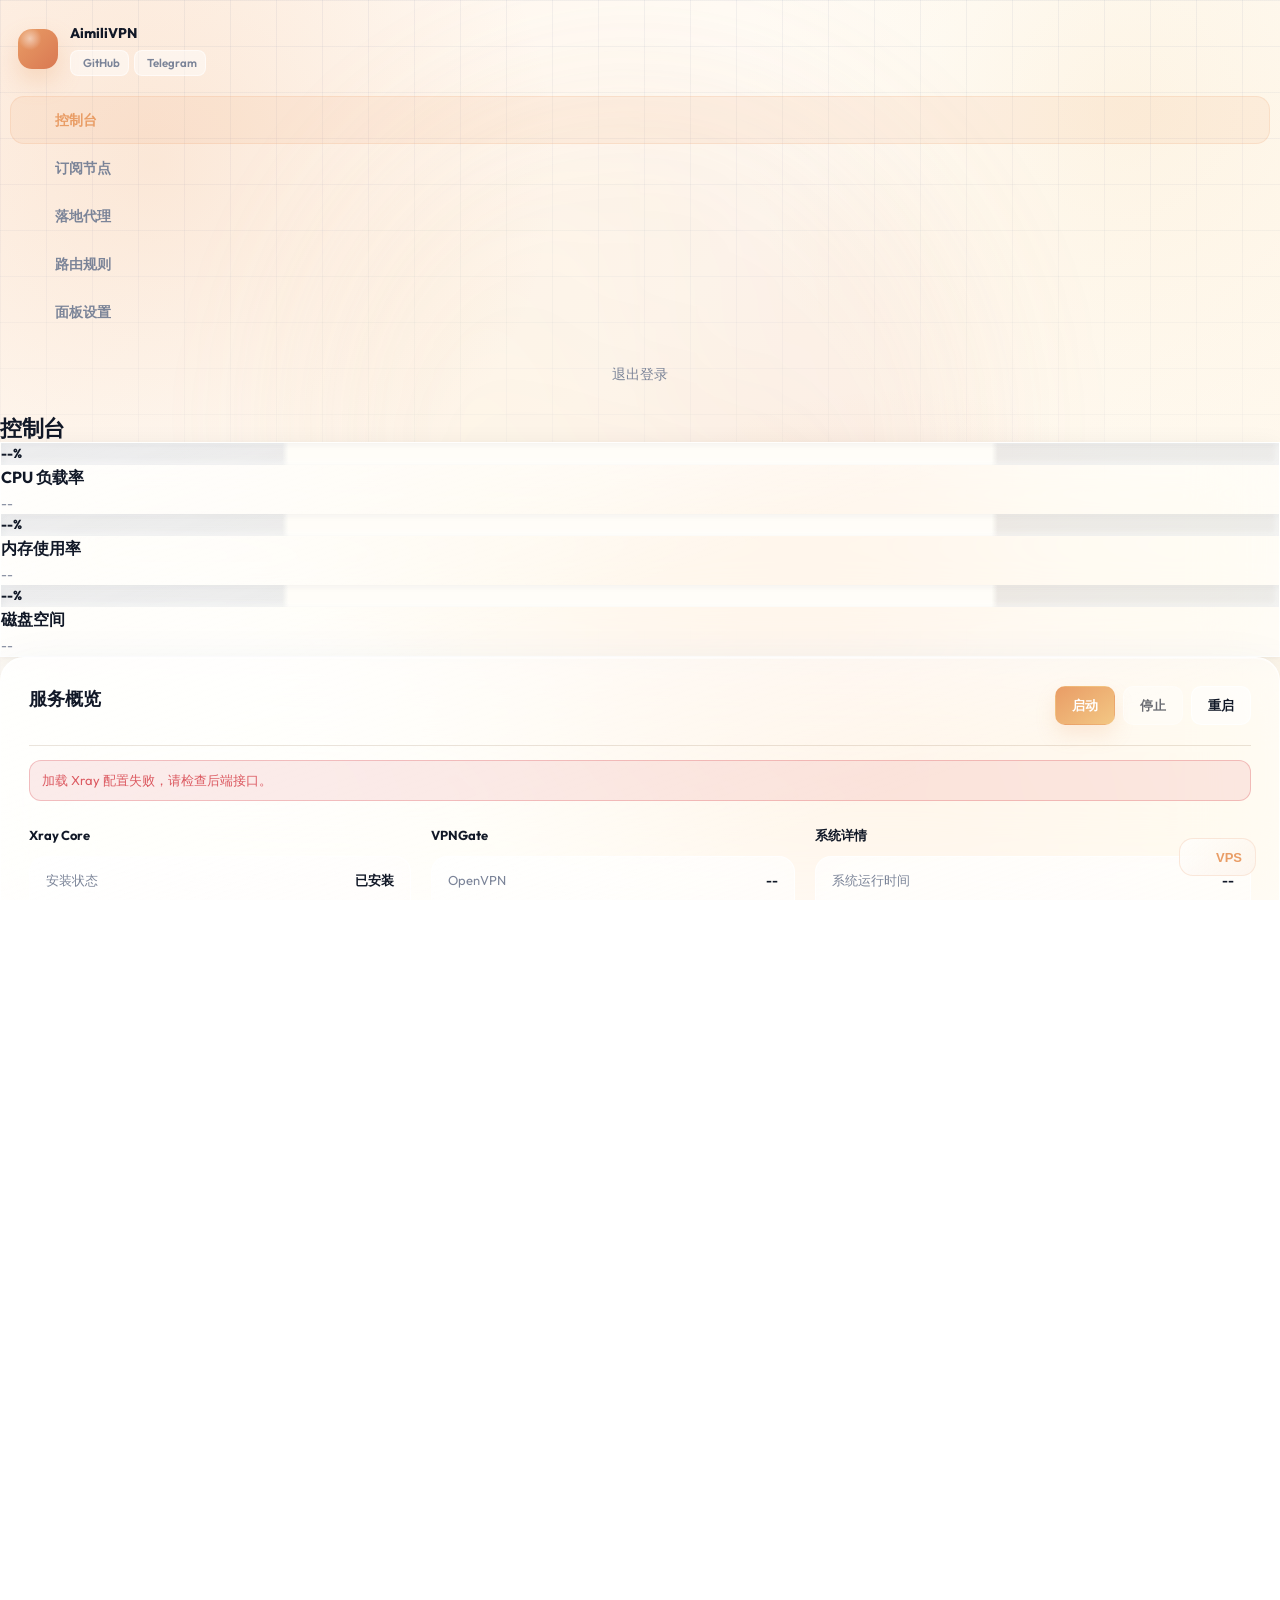
==== commit 883a57bb: "Simplify VPNGate controls and node cards" ====
--- a/web/index.html
+++ b/web/index.html
@@ -103,7 +103,7 @@
     </aside>
 
     <button id="vps-floating-trigger" onclick="toggleVPSModal()" title="VPS">
-      <span>★</span>
+      <i data-lucide="server-cog" class="btn-icon" aria-hidden="true"></i>
       <strong>VPS</strong>
     </button>
 
@@ -246,7 +246,6 @@
             </div>
             <section id="active_node_card" class="mb-5"></section>
             <div id="vpngate_filter_region" class="vpngate-toolbar" style="display:none">
-              <input id="search" class="vpngate-filter-input" placeholder="搜索 IP / 地区 / 运营商">
               <select id="country_filter" class="vpngate-filter-select"><option value="">所有国家</option></select>
               <select id="status_filter" class="vpngate-filter-select">
                 <option value="">所有状态</option>
@@ -267,9 +266,6 @@
                 <option value="country">国家排序</option>
                 <option value="status">状态排序</option>
               </select>
-              <button type="button" id="btn_test_all_nodes" onclick="testAllVpngateNodes()" class="btn btn-secondary">
-                <i data-lucide="refresh-cw" class="btn-icon" aria-hidden="true"></i>检测全部
-              </button>
               <span id="vpngate_count_summary" class="vpngate-count">0 个节点</span>
             </div>
             <div id="vpngate_table_region" class="vpngate-node-list" style="display:none">
--- a/web/css/theme.css
+++ b/web/css/theme.css
@@ -333,34 +333,32 @@
 }
 .vpngate-toolbar {
   display:grid;
-  grid-template-columns:minmax(180px, 1.4fr) repeat(4, minmax(118px, .75fr)) auto auto;
+  grid-template-columns:repeat(4, minmax(132px, 1fr)) auto;
   gap:10px;
   align-items:center;
-  margin:0 0 14px;
-}
-.vpngate-filter-input,
+  margin:0 0 16px;
+}
 .vpngate-filter-select {
   width:100%; min-height:38px; padding:0 12px;
   border:1px solid var(--surface-line); border-radius:10px;
   background:var(--glass); color:var(--text);
   font-size:13px; font-weight:650; outline:none;
 }
-.vpngate-filter-input:focus,
 .vpngate-filter-select:focus {
   border-color:color-mix(in srgb, var(--primary) 45%, var(--surface-line));
   box-shadow:0 0 0 3px color-mix(in srgb, var(--primary) 12%, transparent);
 }
 .vpngate-count {
-  color:var(--muted); font-size:12px; font-weight:800; white-space:nowrap;
+  justify-self:end; color:var(--muted); font-size:12px; font-weight:800; white-space:nowrap;
 }
 .vpngate-node-list {
-  max-height:calc(100vh - 390px); overflow-y:auto; overflow-x:hidden; padding-right:8px;
+  max-height:calc(100vh - 375px); overflow-y:auto; overflow-x:hidden; padding-right:6px;
 }
 .vpngate-node-list #rows { gap:8px !important; }
 .vpngate-node-card {
   display:grid;
-  grid-template-columns:minmax(180px, 1.25fr) minmax(118px, .72fr) minmax(92px, .58fr) minmax(78px, .5fr) 74px minmax(128px, .95fr) 78px 70px;
-  gap:10px; align-items:center;
+  grid-template-columns:minmax(220px, 1.45fr) minmax(126px, .72fr) 80px minmax(150px, .95fr) 78px 74px;
+  gap:12px; align-items:center;
   border:1px solid color-mix(in srgb, var(--border) 28%, transparent);
   border-radius:10px; padding:9px 12px; min-height:52px;
   background:rgba(255,255,255,.015);
@@ -388,13 +386,10 @@
 .vpngate-node-actions { display:flex; align-items:center; justify-content:flex-end; gap:8px; }
 @media (max-width:1040px) {
   .vpngate-toolbar { grid-template-columns:1fr 1fr; }
-  .vpngate-toolbar .btn,
   .vpngate-count { justify-self:start; }
   .vpngate-node-card {
-    grid-template-columns:minmax(160px, 1fr) minmax(120px, .9fr) 74px 78px 70px;
+    grid-template-columns:minmax(180px, 1fr) minmax(120px, .9fr) 80px 78px 74px;
   }
-  .vpngate-node-asn,
-  .vpngate-node-type,
   .vpngate-node-isp { display:none; }
 }
 @media (max-width:680px) {
@@ -712,14 +707,13 @@
 }
 
 #vps-floating-trigger {
-  position:fixed; right:0; top:50%; z-index:9990;
-  width:42px; min-height:126px; padding:12px 8px;
-  border-radius:16px 0 0 16px;
-  border:1px solid color-mix(in srgb, var(--primary) 24%, var(--border)); border-right:0;
+  position:fixed; right:24px; bottom:24px; z-index:9990;
+  min-height:38px; padding:0 13px;
+  border-radius:14px;
+  border:1px solid color-mix(in srgb, var(--primary) 24%, var(--border));
   background:linear-gradient(145deg, color-mix(in srgb, var(--glass-strong) 90%, transparent), color-mix(in srgb, var(--primary) 9%, var(--glass)));
   color:var(--primary); font-size:13px; font-weight:700; cursor:pointer;
-  display:flex; align-items:center; justify-content:center; gap:8px; flex-direction:column;
-  transform:translateY(-50%);
+  display:flex; align-items:center; justify-content:center; gap:8px; flex-direction:row;
   transition:transform .18s, border-color .18s, background .18s;
   backdrop-filter:blur(18px) saturate(170%);
   -webkit-backdrop-filter:blur(18px) saturate(170%);
@@ -727,9 +721,9 @@
 #vps-floating-trigger:hover {
   color:#fff; border-color:color-mix(in srgb, var(--primary) 48%, var(--border));
   background:linear-gradient(145deg, var(--primary), var(--second));
-  transform:translateY(-50%) translateX(-3px);
-}
-#vps-floating-trigger strong { writing-mode:vertical-rl; text-orientation:mixed; letter-spacing:0; line-height:1; white-space:nowrap; }
+  transform:translateY(-2px);
+}
+#vps-floating-trigger strong { writing-mode:horizontal-tb; letter-spacing:0; line-height:1; white-space:nowrap; }
 
 .latency-good { color:var(--success); }
 .latency-medium { color:var(--warning); }
@@ -844,7 +838,7 @@
   .segmented-tabs [data-subtab],
   .segmented-tabs label span { min-width:96px; }
   #vps-floating-trigger {
-    top:auto; right:14px; bottom:16px; width:auto; min-height:38px;
+    right:14px; bottom:16px; width:auto; min-height:38px;
     padding:0 12px; border-right:1px solid color-mix(in srgb, var(--primary) 24%, var(--border));
     border-radius:14px; flex-direction:row; transform:none;
   }
